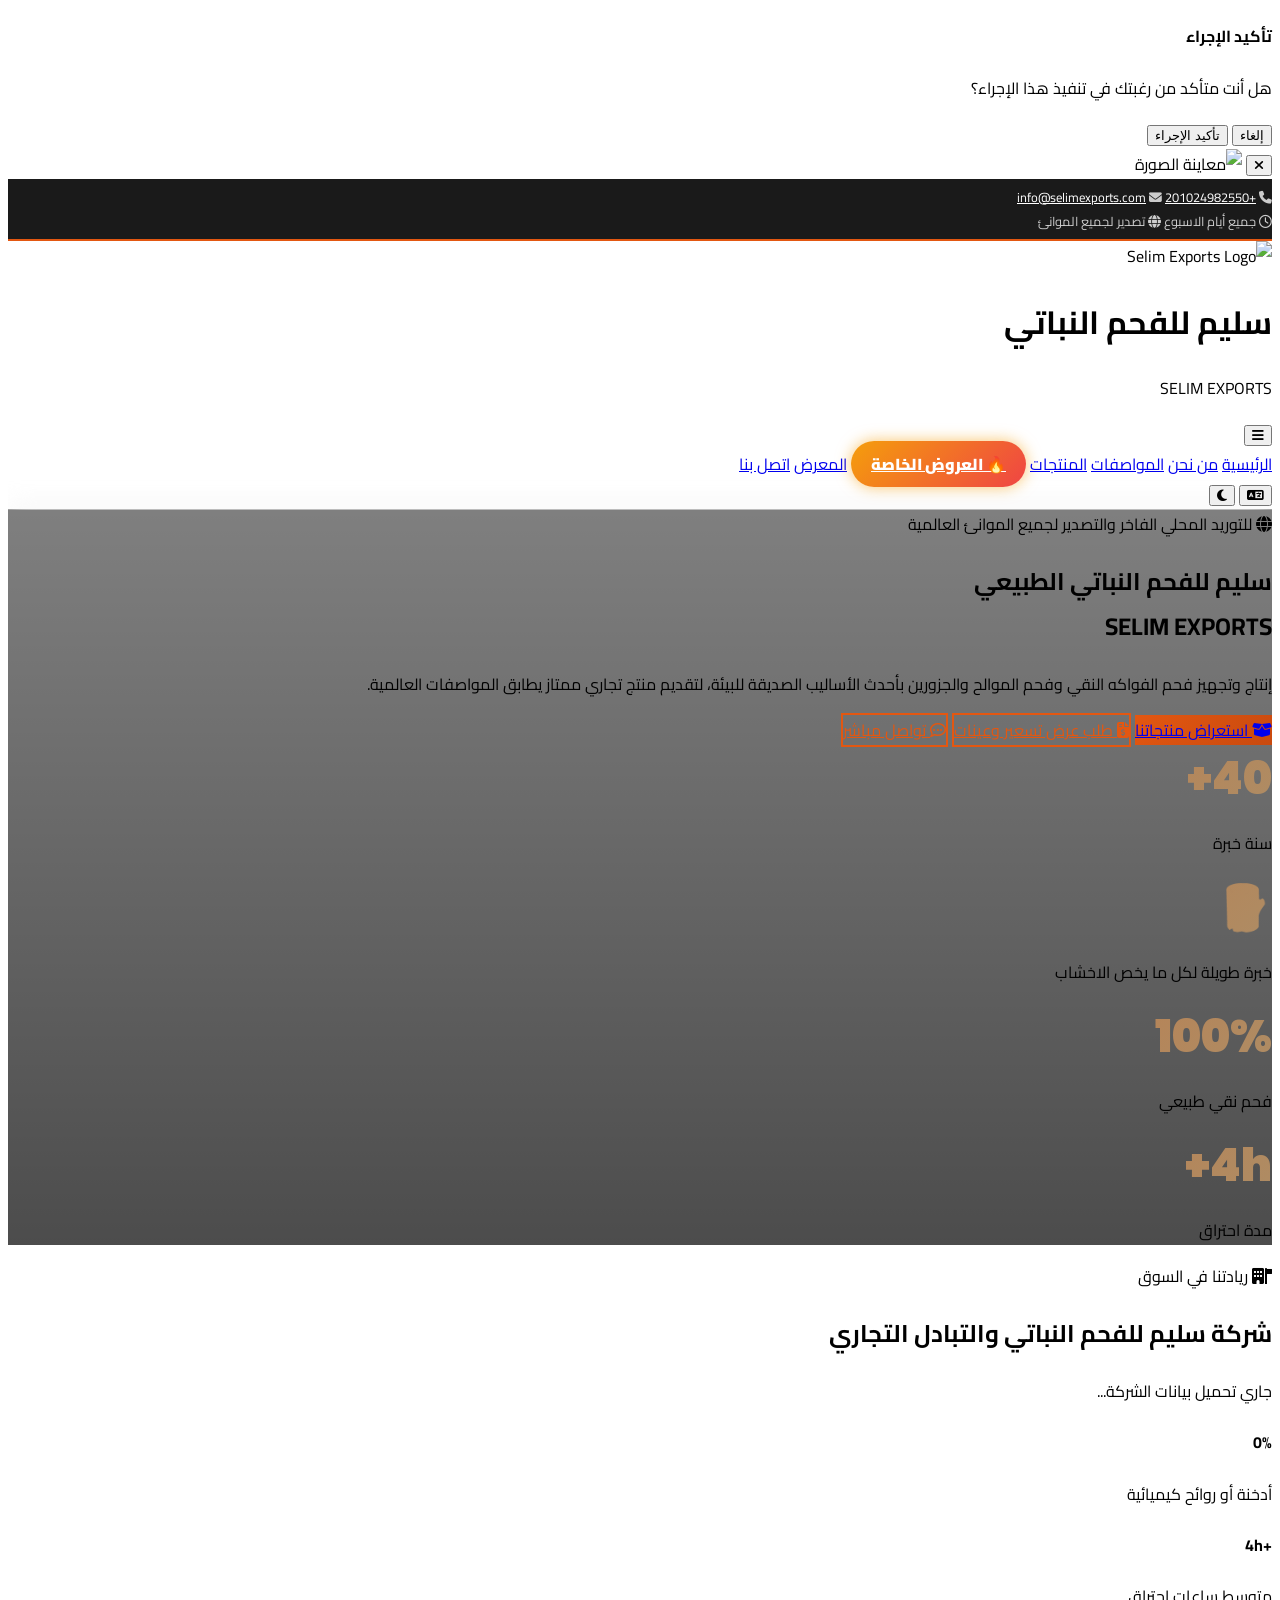
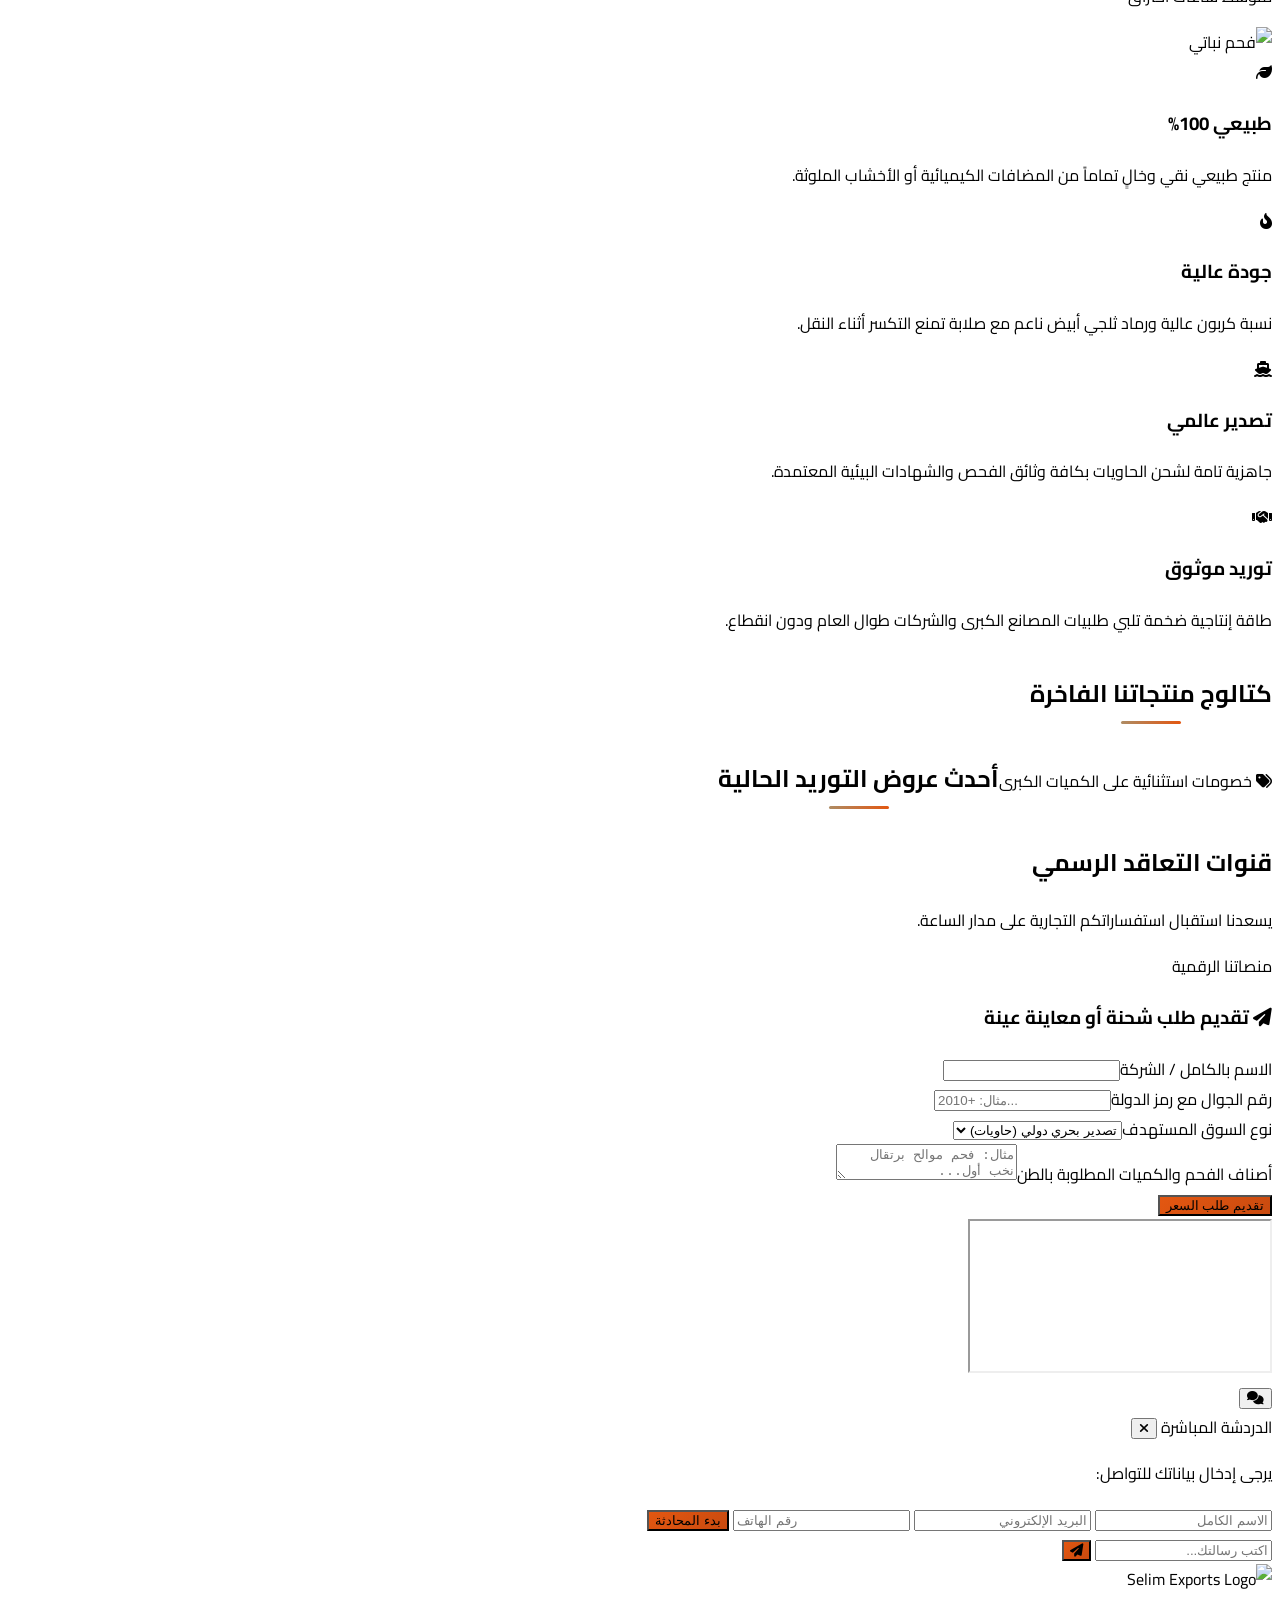
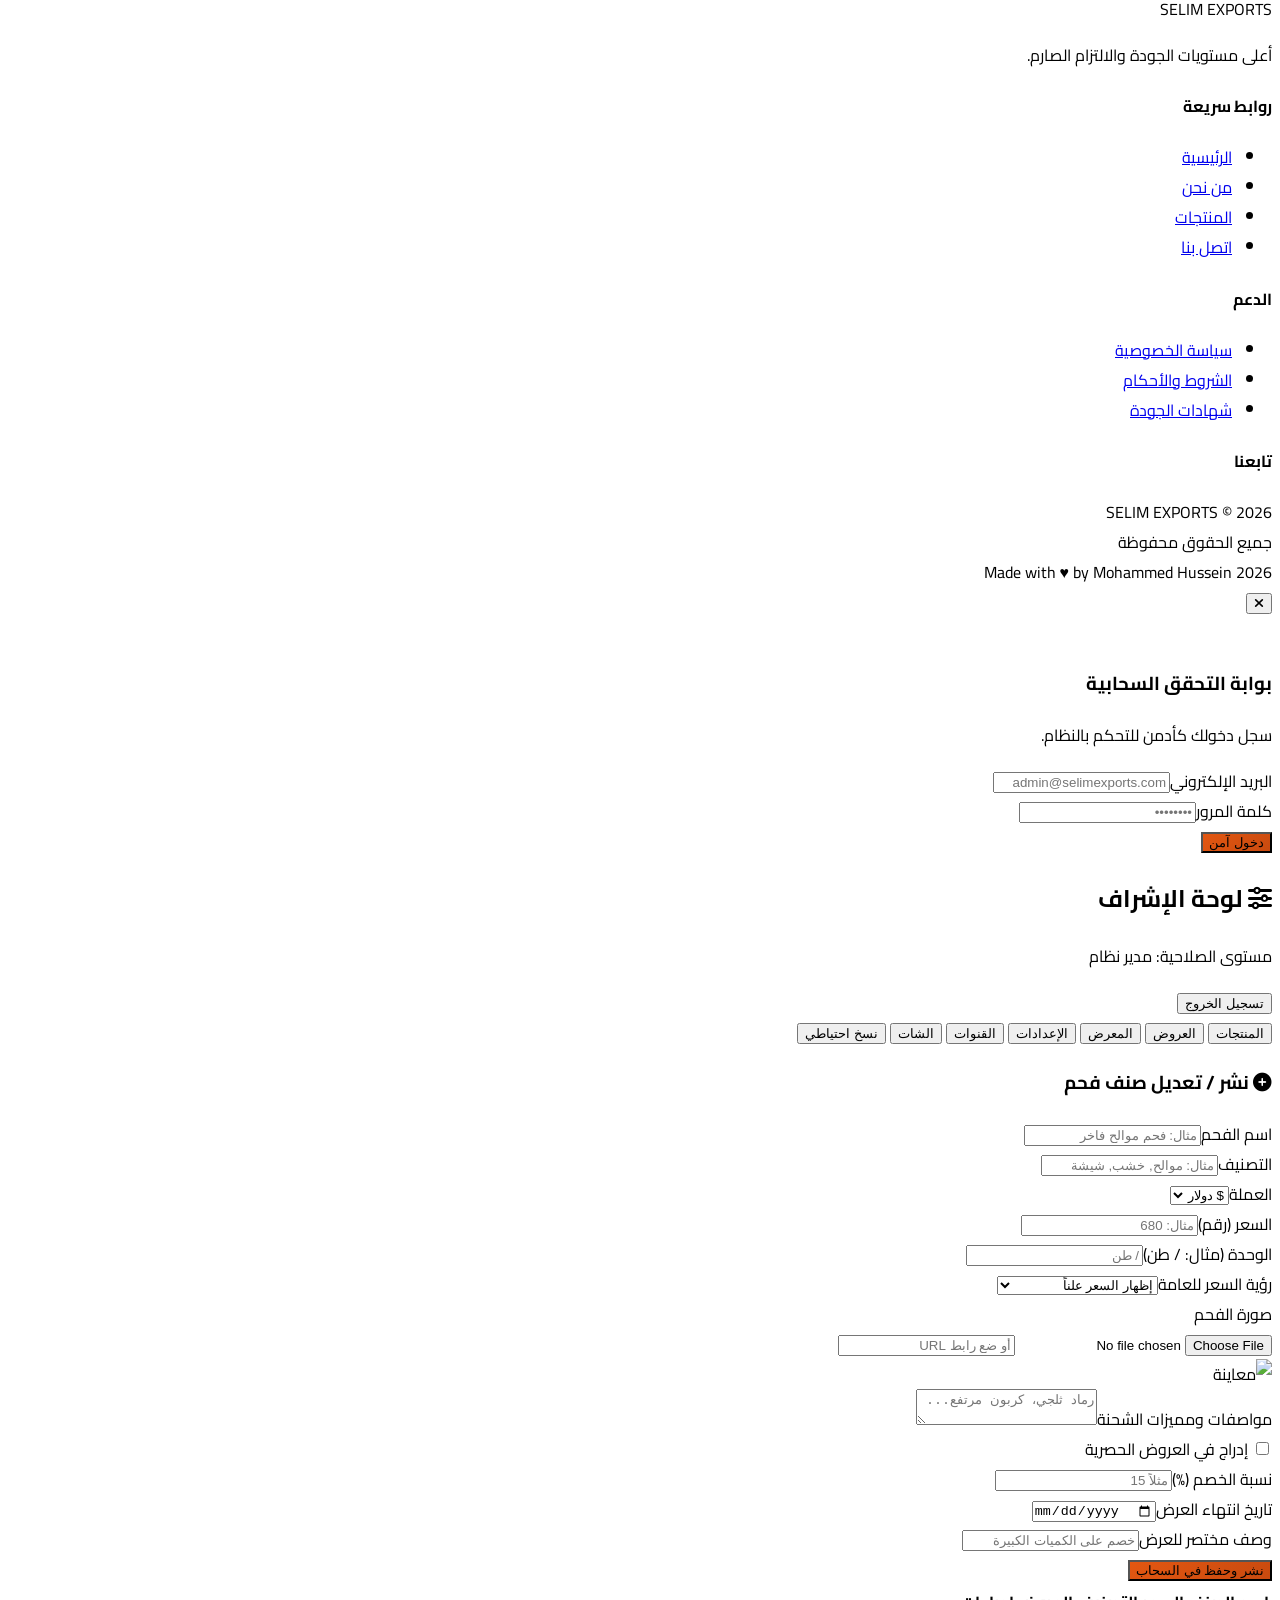
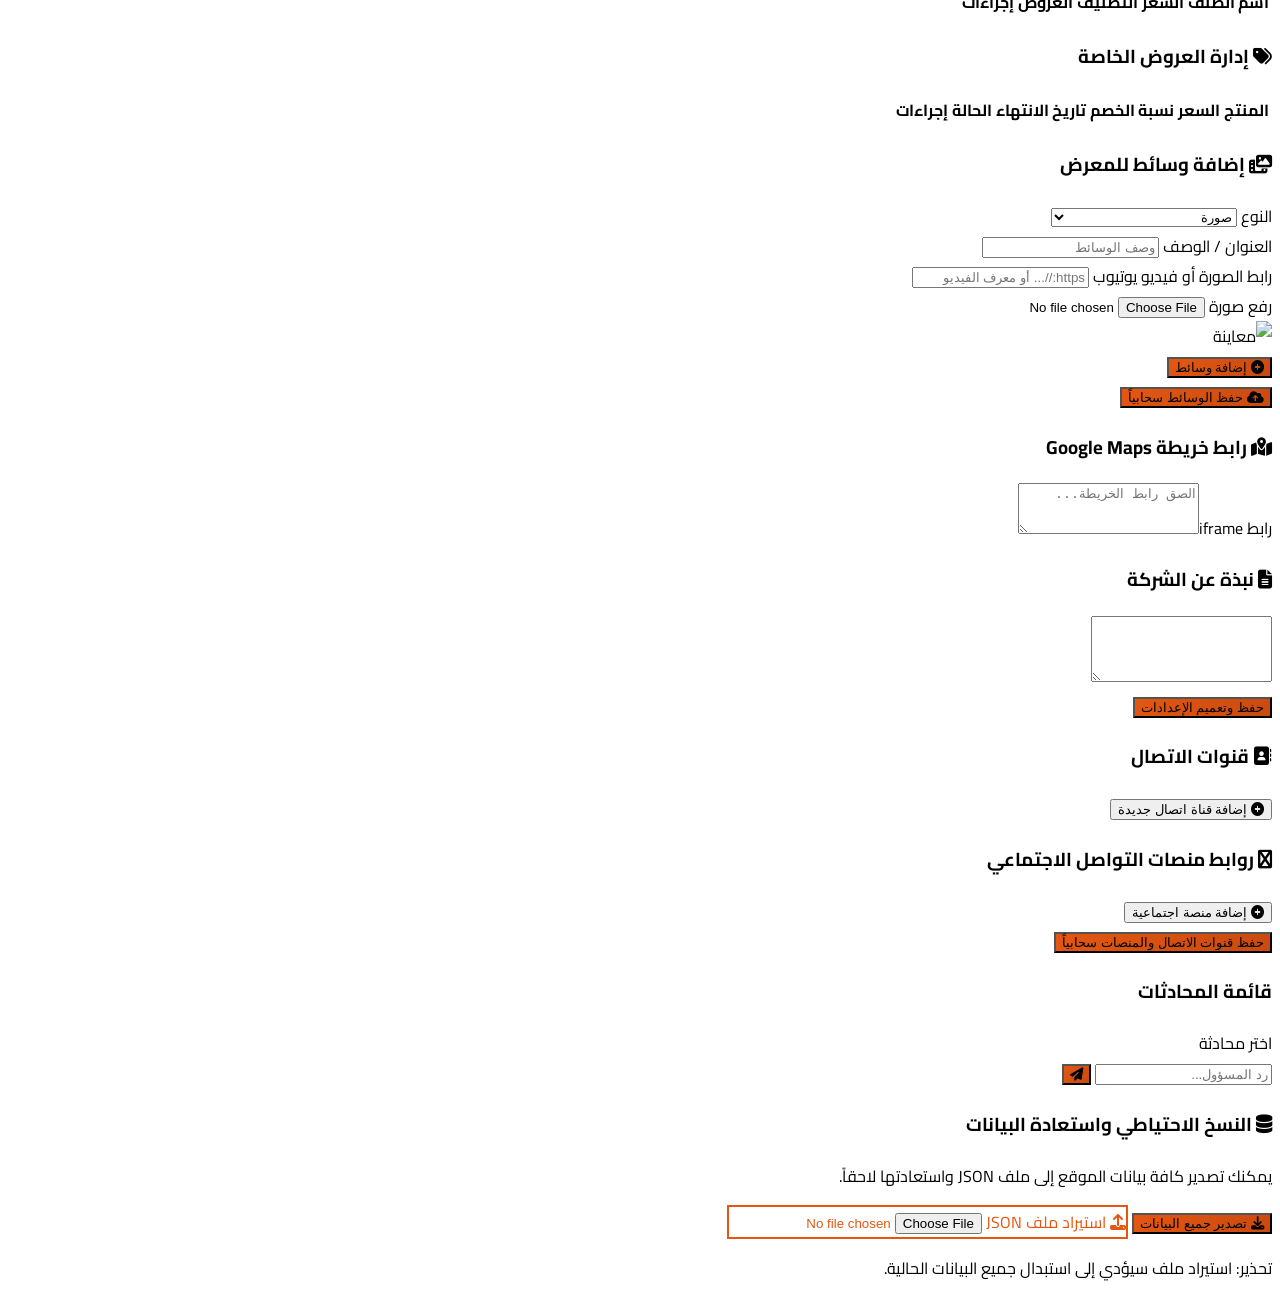
==== index.html @ 73f49bf5 "Update index.html" ====
<!DOCTYPE html>
<html lang="ar" dir="rtl">
<head>
    <meta charset="UTF-8" />
    <meta name="viewport" content="width=device-width, initial-scale=1.0" />
    <title>سليم للفحم النباتي | Selim Exports</title>
    <script src="https://cdn.tailwindcss.com"></script>
    <script>
        tailwind.config = {
            darkMode: 'class',
            theme: {
                extend: {
                    colors: {
                        primary: { 50: '#fef2ed', 100: '#fde5d4', 200: '#fbc8a9', 300: '#f8a87e', 400: '#f58553', 500: '#e35711', 600: '#c94a0f', 700: '#ae3d0c', 800: '#93300a', 900: '#782408' },
                        gold: { 50: '#f8f4ef', 100: '#f0e8dd', 200: '#e1d1bb', 300: '#d2ba99', 400: '#c3a377', 500: '#ae8c64', 600: '#9a7956', 700: '#806348', 800: '#664d3a', 900: '#4d382c' },
                        dark: { 950: '#0c0c0e', 900: '#121215', 800: '#1a1a20', 700: '#24242b', 600: '#2f2f38' },
                        leaf: { 500: '#45773B', 600: '#38632e', 750: '#24421d' }
                    },
                    fontFamily: { cairo: ['Cairo', 'sans-serif'], poppins: ['Poppins', 'sans-serif'] }
                }
            }
        }
    </script>
    <link rel="stylesheet" href="https://cdnjs.cloudflare.com/ajax/libs/font-awesome/6.4.0/css/all.min.css" />
    <link rel="preconnect" href="https://fonts.googleapis.com" />
    <link rel="preconnect" href="https://fonts.gstatic.com" crossorigin />
    <link href="https://fonts.googleapis.com/css2?family=Cairo:wght@300;400;600;700;900&family=Poppins:wght@300;400;600;700;900&display=swap" rel="stylesheet" />
    <link rel="stylesheet" href="style.css" />
</head>
<body class="bg-stone-50 text-stone-900 dark:bg-dark-950 dark:text-stone-100 min-h-screen lang-transition">

    <!-- Toast Container -->
    <div id="toast-container" class="fixed bottom-5 left-5 z-50 flex flex-col gap-2 max-w-sm w-full"></div>

    <!-- Confirm Modal -->
    <div id="confirm-modal" class="fixed inset-0 z-50 bg-black/70 backdrop-blur-sm flex items-center justify-center p-4 hidden">
        <div class="bg-white dark:bg-dark-900 border border-stone-200 dark:border-stone-800 rounded-3xl p-6 max-w-md w-full shadow-2xl space-y-4">
            <h4 class="text-lg font-black text-dark-950 dark:text-white" id="confirm-title">تأكيد الإجراء</h4>
            <p class="text-sm text-stone-500 dark:text-stone-400" id="confirm-message">هل أنت متأكد من رغبتك في تنفيذ هذا الإجراء؟</p>
            <div class="flex justify-end gap-3 pt-2">
                <button id="confirm-cancel-btn" class="px-4 py-2 rounded-xl bg-stone-100 dark:bg-dark-800 text-stone-600 dark:text-stone-300 text-xs font-bold hover:bg-stone-200 dark:hover:bg-dark-700 transition-all">إلغاء</button>
                <button id="confirm-ok-btn" class="px-5 py-2 rounded-xl bg-red-600 hover:bg-red-500 text-white text-xs font-bold transition-all">تأكيد الإجراء</button>
            </div>
        </div>
    </div>

    <!-- مودال عرض الصورة بحجم كبير -->
    <div id="image-viewer-modal" class="fixed inset-0 z-[60] bg-black/90 backdrop-blur-md flex items-center justify-center p-4 hidden modal-enter">
        <button onclick="closeImageViewer()" class="absolute top-5 right-5 w-10 h-10 rounded-full bg-white/10 hover:bg-white/20 text-white flex items-center justify-center text-xl transition-all z-10"><i class="fa-solid fa-xmark"></i></button>
        <img id="image-viewer-img" src="" class="max-w-full max-h-[90vh] object-contain rounded-2xl shadow-2xl cursor-zoom-out" onclick="closeImageViewer()" alt="معاينة الصورة" />
    </div>

    <!-- ====== الهيدر ====== -->
    <div class="top-bar hidden md:block">
        <div class="container mx-auto px-4 flex flex-wrap justify-between items-center text-xs">
            <div class="flex items-center gap-6">
                <span><i class="fa-solid fa-phone ml-1.5 text-primary-500"></i> <a href="tel:+201024982550">+201024982550</a></span>
                <span><i class="fa-solid fa-envelope ml-1.5 text-primary-500"></i> <a href="mailto:selim4exports@gmail.com">info@selimexports.com</a></span>
            </div>
            <div class="flex items-center gap-4">
                <span class="text-stone-400 text-[10px]"><i class="fa-regular fa-clock ml-1"></i> <span data-i18n="top_working_hours">جميع ايام الاسبوع</span></span>
                <span class="text-stone-400 text-[10px]"><i class="fa-solid fa-globe ml-1"></i> <span data-i18n="top_export">الإستعداد للتصدير في جميع انحاء العالم</span></span>
            </div>
        </div>
    </div>

    <header class="sticky top-0 z-40 bg-white/95 dark:bg-dark-900/95 border-b border-stone-200 dark:border-stone-900 shadow-sm glassmorphism transition-all">
        <div class="container mx-auto px-4 py-3 flex justify-between items-center">
            <div class="flex items-center gap-4 cursor-pointer select-none" ondblclick="openAdminLoginModal()" title="انقر نقراً مزدوجاً لفتح بوابة الإدارة">
                <div class="w-16 h-16 rounded-full border-2 border-primary-500 flex items-center justify-center bg-black shadow-lg overflow-hidden p-0.5">
                    <img src="https://i.ibb.co/b5GZvgbB/Whats-App-Image-2026-07-26-at-3-10-04-AM.jpg" class="w-full h-full object-cover rounded-full" alt="Selim Exports Logo" />
                </div>
                <div>
                    <h1 class="text-lg md:text-2xl font-black tracking-wider text-dark-950 dark:text-white">سليم للفحم النباتي</h1>
                    <p class="text-[10px] md:text-xs font-extrabold text-primary-500 uppercase tracking-widest">SELIM <span class="text-gold-500 dark:text-gold-400">EXPORTS</span></p>
                </div>
            </div>

            <div class="flex items-center gap-2">
                <button id="mobile-menu-btn" class="lg:hidden w-10 h-10 rounded-xl bg-stone-100 dark:bg-dark-800 text-stone-700 dark:text-primary-500 flex items-center justify-center hover:scale-105 transition-all shadow-sm" onclick="toggleMobileMenu()">
                    <i id="mobile-menu-icon" class="fa-solid fa-bars text-xl"></i>
                </button>

                <nav class="hidden lg:flex items-center gap-6 text-xs font-bold uppercase tracking-wider">
                    <a href="#" data-section="home" class="hover:text-primary-500 transition-colors"><span data-i18n="nav_home">الرئيسية</span></a>
                    <a href="#" data-section="about" class="hover:text-primary-500 transition-colors"><span data-i18n="nav_about">من نحن</span></a>
                    <a href="#" data-section="features" class="hover:text-primary-500 transition-colors"><span data-i18n="nav_features">المواصفات</span></a>
                    <a href="#" data-section="products" class="hover:text-primary-500 transition-colors"><span data-i18n="nav_products">المنتجات</span></a>
                    <a href="#" data-section="offers" class="special-offer-btn text-xs"><span data-i18n="nav_offers">🔥 العروض الخاصة</span></a>
                    <a href="#" data-section="gallery" class="hover:text-primary-500 transition-colors"><span data-i18n="nav_gallery">المعرض</span></a>
                    <a href="#" data-section="contact" class="hover:text-primary-500 transition-colors"><span data-i18n="nav_contact">اتصل بنا</span></a>
                </nav>

                <div class="flex items-center gap-2 border-r dark:border-stone-800 pr-4">
                    <button onclick="toggleLanguage()" class="w-10 h-10 rounded-xl bg-stone-100 dark:bg-dark-800 text-stone-700 dark:text-primary-500 flex items-center justify-center hover:scale-105 transition-all shadow-sm" title="تبديل اللغة"><i id="lang-icon" class="fa-solid fa-language"></i></button>
                    <button onclick="toggleTheme()" class="w-10 h-10 rounded-xl bg-stone-100 dark:bg-dark-800 text-stone-700 dark:text-primary-500 flex items-center justify-center hover:scale-105 transition-all shadow-sm" title="تبديل المظهر"><i id="theme-icon" class="fa-solid fa-moon"></i></button>
                </div>
            </div>
        </div>

        <!-- القائمة المنسدلة للموبايل -->
        <div id="mobile-menu" class="lg:hidden hidden bg-white dark:bg-dark-900 border-t border-stone-200 dark:border-stone-800 shadow-lg absolute top-full right-0 left-0 z-30 transition-all duration-300">
            <nav class="flex flex-col p-4 space-y-3 text-sm font-bold uppercase tracking-wider">
                <a href="#" data-section="home" class="hover:text-primary-500 transition-colors py-2" onclick="closeMobileMenu()"><span data-i18n="nav_home">الرئيسية</span></a>
                <a href="#" data-section="about" class="hover:text-primary-500 transition-colors py-2" onclick="closeMobileMenu()"><span data-i18n="nav_about">من نحن</span></a>
                <a href="#" data-section="features" class="hover:text-primary-500 transition-colors py-2" onclick="closeMobileMenu()"><span data-i18n="nav_features">المواصفات</span></a>
                <a href="#" data-section="products" class="hover:text-primary-500 transition-colors py-2" onclick="closeMobileMenu()"><span data-i18n="nav_products">المنتجات</span></a>
                <a href="#" data-section="offers" class="special-offer-btn text-xs inline-block text-center py-2" onclick="closeMobileMenu()"><span data-i18n="nav_offers">🔥 العروض الخاصة</span></a>
                <a href="#" data-section="gallery" class="hover:text-primary-500 transition-colors py-2" onclick="closeMobileMenu()"><span data-i18n="nav_gallery">المعرض</span></a>
                <a href="#" data-section="contact" class="hover:text-primary-500 transition-colors py-2" onclick="closeMobileMenu()"><span data-i18n="nav_contact">اتصل بنا</span></a>
            </nav>
        </div>
    </header>

    <!-- المحتوى الرئيسي -->
    <div id="main-content">
        <!-- Hero -->
        <section id="home" class="relative min-h-[85vh] flex items-center justify-center bg-cover bg-center px-4 overflow-hidden" style="background-image: linear-gradient(rgba(0,0,0,0.5), rgba(0,0,0,0.7)), url('https://i.ibb.co/1fhhF5yp/566485593-2232776207188920-2227545586989487454-n.jpg');">
            <div class="absolute -top-40 -right-40 w-96 h-96 bg-primary-500/20 rounded-full blur-[140px]"></div>
            <div class="absolute -bottom-40 -left-40 w-96 h-96 bg-gold-500/20 rounded-full blur-[140px]"></div>
            <div class="text-center max-w-4xl space-y-6 relative z-10">
                <span class="inline-flex items-center gap-2 px-4 py-1.5 text-[10px] md:text-xs font-extrabold bg-dark-950/80 text-primary-500 border border-primary-500/30 rounded-full shadow-md backdrop-blur-sm"><i class="fa-solid fa-globe text-emerald-400 animate-spin-slow"></i> <span data-i18n="hero_badge">للتوريد المحلي الفاخر والتصدير لجميع الموانئ العالمية</span></span>
                <h2 class="text-4xl md:text-7xl font-black text-white leading-tight drop-shadow-lg"><span data-i18n="hero_title_main">سليم للفحم النباتي الطبيعي</span><br/><span class="text-transparent bg-clip-text bg-gradient-to-r from-primary-400 via-gold-400 to-primary-500">SELIM EXPORTS</span></h2>
                <p class="text-stone-200 text-sm md:text-lg font-light max-w-2xl mx-auto leading-relaxed drop-shadow"><span data-i18n="hero_subtitle">إنتاج وتجهيز فحم الفواكه النقي وفحم الموالح والجزورين بأحدث الأساليب الصديقة للبيئة، لتقديم منتج تجاري ممتاز يطابق المواصفات العالمية.</span></p>
               <div class="flex flex-wrap justify-center gap-4 pt-4">
    <a href="#products" class="btn-primary px-8 py-3.5 rounded-xl font-extrabold text-white shadow-lg hover:scale-105 transition-all"><i class="fa-solid fa-box-open ml-2"></i> <span data-i18n="hero_btn1">استعراض منتجاتنا</span></a>
    <a href="#contact" class="btn-outline-primary px-8 py-3.5 rounded-xl font-bold bg-white/10 backdrop-blur-sm hover:text-white transition-all"><i class="fa-solid fa-file-invoice-dollar ml-2"></i> <span data-i18n="hero_btn2">طلب عرض تسعير وعينات</span></a>
    <a href="#" onclick="toggleChatWindow(); return false;" class="btn-outline-primary px-8 py-3.5 rounded-xl font-bold bg-white/10 backdrop-blur-sm hover:text-white transition-all"><i class="fa-regular fa-comment-dots ml-2"></i> <span data-i18n="hero_btn3">تواصل مباشر</span></a>
</div>
                <div class="grid grid-cols-2 md:grid-cols-4 gap-6 max-w-2xl mx-auto pt-8 border-t border-white/10">
                    <div><div class="stat-number text-3xl md:text-4xl">40+</div><p class="text-stone-300 text-xs font-bold"><span data-i18n="stat_exp">سنة خبرة</span></p></div>
                    <div><div class="stat-number text-3xl md:text-4xl">🪵</div><p class="text-stone-300 text-xs font-bold"><span data-i18n="stat_countries">خبرة طويلة لكل ما يخص الاخشاب</span></p></div>
                    <div><div class="stat-number text-3xl md:text-4xl">100%</div><p class="text-stone-300 text-xs font-bold"><span data-i18n="stat_natural">فحم نقي طبيعي</span></p></div>
                    <div><div class="stat-number text-3xl md:text-4xl">4h+</div><p class="text-stone-300 text-xs font-bold"><span data-i18n="stat_burn">مدة احتراق</span></p></div>
                </div>
            </div>
        </section>

        <!-- About -->
        <section id="about" class="container mx-auto px-4 py-20 border-b border-stone-200 dark:border-stone-900">
            <div class="grid grid-cols-1 lg:grid-cols-2 gap-12 items-center">
                <div class="space-y-6">
                    <div class="space-y-2"><span class="text-primary-500 dark:text-primary-400 text-xs font-black uppercase tracking-widest block"><i class="fa-solid fa-building-flag ml-1"></i> <span data-i18n="about_badge">ريادتنا في السوق</span></span><h2 class="text-3xl md:text-4xl font-black text-dark-950 dark:text-white"><span data-i18n="about_title">شركة سليم للفحم النباتي والتبادل التجاري</span></h2><div class="w-20 h-1 bg-primary-500 rounded-full"></div></div>
                    <p id="dyn-about-text" class="text-stone-600 dark:text-stone-300 text-sm md:text-base leading-relaxed text-justify">جاري تحميل بيانات الشركة...</p>
                    <div class="grid grid-cols-2 gap-4 pt-2">
                        <div class="p-4 bg-white dark:bg-dark-900 rounded-2xl border border-stone-200/60 dark:border-stone-800 shadow-sm hover-lift"><h4 class="font-black text-primary-500 dark:text-primary-400 text-xl font-sans">0%</h4><p class="text-stone-500 dark:text-stone-400 text-xs font-bold"><span data-i18n="about_feature1">أدخنة أو روائح كيميائية</span></p></div>
                        <div class="p-4 bg-white dark:bg-dark-900 rounded-2xl border border-stone-200/60 dark:border-stone-800 shadow-sm hover-lift"><h4 class="font-black text-emerald-600 text-xl font-sans">+4h</h4><p class="text-stone-500 dark:text-stone-400 text-xs font-bold"><span data-i18n="about_feature2">متوسط ساعات احتراق</span></p></div>
                    </div>
                </div>
                <div class="relative"><div class="absolute inset-0 bg-gradient-to-tr from-primary-500/20 to-gold-500/20 rounded-3xl -rotate-3 transform"></div><img src="https://i.ibb.co/23fDzMSs/image.webp" class="rounded-3xl shadow-md border border-stone-200 dark:border-stone-800 relative z-10 object-cover w-full h-80 lg:h-96" alt="فحم نباتي" /></div>
            </div>
        </section>

        <!-- Features -->
        <section id="features" class="container mx-auto px-4 py-16">
            <div class="grid grid-cols-1 sm:grid-cols-2 lg:grid-cols-4 gap-6">
                <div class="bg-white dark:bg-dark-900 p-6 md:p-8 rounded-2xl border border-stone-200 dark:border-stone-900 shadow-sm text-center space-y-3 hover:border-primary-500/40 transition-all duration-300 hover-lift"><div class="w-12 h-12 mx-auto rounded-xl bg-primary-500/10 flex items-center justify-center text-2xl text-primary-600 dark:text-primary-400"><i class="fa-solid fa-leaf"></i></div><h3 class="font-extrabold text-base dark:text-white"><span data-i18n="feat1_title">100% Natural</span></h3><p class="text-stone-500 dark:text-stone-400 text-xs"><span data-i18n="feat1_desc">منتج طبيعي نقي وخالٍ تماماً من المضافات الكيميائية أو الأخشاب الملوثة.</span></p></div>
                <div class="bg-white dark:bg-dark-900 p-6 md:p-8 rounded-2xl border border-stone-200 dark:border-stone-900 shadow-sm text-center space-y-3 hover:border-primary-500/40 transition-all duration-300 hover-lift"><div class="w-12 h-12 mx-auto rounded-xl bg-gold-500/10 flex items-center justify-center text-2xl text-gold-600 dark:text-gold-500"><i class="fa-solid fa-fire-flame-curved"></i></div><h3 class="font-extrabold text-base dark:text-white"><span data-i18n="feat2_title">High Quality</span></h3><p class="text-stone-500 dark:text-stone-400 text-xs"><span data-i18n="feat2_desc">نسبة كربون عالية ورماد ثلجي أبيض ناعم مع صلابة تمنع التكسر أثناء النقل.</span></p></div>
                <div class="bg-white dark:bg-dark-900 p-6 md:p-8 rounded-2xl border border-stone-200 dark:border-stone-900 shadow-sm text-center space-y-3 hover:border-primary-500/40 transition-all duration-300 hover-lift"><div class="w-12 h-12 mx-auto rounded-xl bg-blue-500/10 flex items-center justify-center text-2xl text-blue-600 dark:text-blue-400"><i class="fa-solid fa-ship"></i></div><h3 class="font-extrabold text-base dark:text-white"><span data-i18n="feat3_title">Global Export</span></h3><p class="text-stone-500 dark:text-stone-400 text-xs"><span data-i18n="feat3_desc">جاهزية تامة لشحن الحاويات بكافة وثائق الفحص والشهادات البيئية المعتمدة.</span></p></div>
                <div class="bg-white dark:bg-dark-900 p-6 md:p-8 rounded-2xl border border-stone-200 dark:border-stone-900 shadow-sm text-center space-y-3 hover:border-primary-500/40 transition-all duration-300 hover-lift"><div class="w-12 h-12 mx-auto rounded-xl bg-stone-500/10 flex items-center justify-center text-2xl text-stone-700 dark:text-stone-300"><i class="fa-solid fa-handshake"></i></div><h3 class="font-extrabold text-base dark:text-white"><span data-i18n="feat4_title">Reliable Supply</span></h3><p class="text-stone-500 dark:text-stone-400 text-xs"><span data-i18n="feat4_desc">طاقة إنتاجية ضخمة تلبي طلبيات المصانع الكبرى والشركات طوال العام ودون انقطاع.</span></p></div>
            </div>
        </section>

        <!-- Products -->
        <section id="products" class="container mx-auto px-4 py-12">
            <div class="text-center max-w-xl mx-auto mb-10 space-y-2"><h2 class="text-3xl font-black text-dark-950 dark:text-white section-title section-title-center"><span data-i18n="products_title">كتالوج منتجاتنا الفاخرة</span></h2><div class="w-16 h-1 bg-primary-500 mx-auto rounded-full"></div></div>
            <div class="flex justify-center gap-3 mb-10 overflow-x-auto pb-3 scrollbar-none" id="filter-container"></div>
            <div id="products-grid" class="grid grid-cols-1 md:grid-cols-2 lg:grid-cols-3 gap-8"></div>
        </section>

        <!-- Offers -->
        <section id="offers" class="bg-stone-100 dark:bg-dark-900 border-t border-b border-stone-200 dark:border-stone-900 py-16">
            <div class="container mx-auto px-4"><div class="text-center max-w-xl mx-auto mb-12 space-y-2"><span class="text-primary-500 font-black tracking-widest text-xs uppercase block animate-pulse"><i class="fa-solid fa-tags ml-1"></i> <span data-i18n="offers_badge">خصومات استثنائية على الكميات الكبرى</span></span><h2 class="text-3xl font-black text-dark-950 dark:text-white section-title section-title-center"><span data-i18n="offers_title">أحدث عروض التوريد الحالية</span></h2><div class="w-16 h-1 bg-primary-500 mx-auto rounded-full"></div></div><div id="offers-grid" class="grid grid-cols-1 md:grid-cols-2 gap-8 max-w-5xl mx-auto"></div></div>
        </section>

        <!-- Contact -->
        <section id="contact" class="container mx-auto px-4 py-16">
            <div class="grid grid-cols-1 lg:grid-cols-3 gap-8 items-stretch">
                <div class="bg-white dark:bg-dark-900 border border-stone-200 dark:border-stone-800 rounded-3xl p-6 md:p-8 flex flex-col justify-between shadow-lg space-y-6">
                    <div class="space-y-4"><h2 class="text-2xl font-black text-dark-950 dark:text-white"><span data-i18n="contact_title">قنوات التعاقد الرسمي</span></h2><p class="text-stone-500 dark:text-stone-400 text-xs leading-relaxed"><span data-i18n="contact_sub">يسعدنا استقبال استفساراتكم التجارية  على مدار الساعة عبر قنوات مبيعاتنا الرسمية.</span></p><div id="dyn-contact-channels" class="space-y-4 pt-2"></div></div>
                    <div class="pt-4 border-t border-stone-100 dark:border-stone-800 space-y-2"><p class="text-[11px] font-black text-stone-400 uppercase tracking-widest"><span data-i18n="social_title">منصاتنا الرقمية</span></p><div id="dyn-social-links" class="flex gap-2 flex-wrap"></div></div>
                </div>
                <div class="bg-white dark:bg-dark-900 border border-stone-200 dark:border-stone-800 rounded-3xl p-6 md:p-8 shadow-lg flex flex-col justify-center">
                    <h3 class="text-md font-bold text-stone-800 dark:text-white mb-4"><i class="fa-solid fa-paper-plane text-primary-500 ml-1.5"></i> <span data-i18n="form_title">تقديم طلب شحنة أو معاينة عينة</span></h3>
                    <form id="quote-form" onsubmit="submitInquiryForm(event)" class="space-y-4">
                        <div><label class="block text-xs font-bold text-stone-400 mb-1"><span data-i18n="form_name">الاسم بالكامل / الشركة</span></label><input type="text" id="inq-name" required class="w-full bg-stone-50 dark:bg-dark-950 border border-stone-200 dark:border-stone-800 rounded-xl px-4 py-2.5 text-xs focus:outline-none focus:ring-2 focus:ring-primary-500/50 transition-all" /></div>
                        <div><label class="block text-xs font-bold text-stone-400 mb-1"><span data-i18n="form_phone">رقم الجوال مع رمز الدولة</span></label><input type="tel" id="inq-phone" placeholder="مثال: +2010..." required class="w-full bg-stone-50 dark:bg-dark-950 border border-stone-200 dark:border-stone-800 rounded-xl px-4 py-2.5 text-xs focus:outline-none focus:ring-2 focus:ring-primary-500/50 transition-all" /></div>
                        <div><label class="block text-xs font-bold text-stone-400 mb-1"><span data-i18n="form_market">نوع السوق المستهدف</span></label><select id="inq-market" class="w-full bg-stone-50 dark:bg-dark-950 border border-stone-200 dark:border-stone-800 rounded-xl px-4 py-2.5 text-xs focus:outline-none focus:ring-2 focus:ring-primary-500/50 transition-all"><option value="تصدير دولي"><span data-i18n="market_export">تصدير بحري دولي (حاويات)</span></option><option value="توريد محلي مصر"><span data-i18n="market_local">تجارة وتوريد محلي (مصر)</span></option></select></div>
                        <div><label class="block text-xs font-bold text-stone-400 mb-1"><span data-i18n="form_msg">أصناف الفحم والكميات المطلوبة بالطن</span></label><textarea id="inq-msg" rows="2" placeholder="مثال: فحم موالح برتقال نخب أول..." required class="w-full bg-stone-50 dark:bg-dark-950 border border-stone-200 dark:border-stone-800 rounded-xl px-4 py-2.5 text-xs focus:outline-none focus:ring-2 focus:ring-primary-500/50 transition-all"></textarea></div>
                        <button type="submit" class="btn-primary w-full font-extrabold py-3 rounded-xl text-white shadow-md text-xs"><span data-i18n="form_btn">تقديم طلب السعر</span></button>
                    </form>
                </div>
                <div class="bg-white dark:bg-dark-900 border border-stone-200 dark:border-stone-800 rounded-3xl p-4 shadow-lg overflow-hidden flex flex-col h-[400px] lg:h-auto"><div class="w-full h-full rounded-2xl overflow-hidden border border-stone-150 dark:border-stone-800"><iframe id="dyn-map-iframe" src="about:blank" class="w-full h-full border-0" allowfullscreen loading="lazy" referrerpolicy="no-referrer-when-downgrade"></iframe></div></div>
            </div>
        </section>
    </div>

    <!-- صفحة المعرض المستقلة -->
    <div id="gallery-page" class="container mx-auto px-4 py-16 min-h-screen">
        <div class="text-center max-w-xl mx-auto mb-10 space-y-2"><h2 class="text-3xl font-black text-dark-950 dark:text-white section-title section-title-center"><span data-i18n="gallery_title">معرض الصور والفيديوهات</span></h2><div class="w-16 h-1 bg-primary-500 mx-auto rounded-full"></div></div>
        <div id="gallery-grid" class="grid grid-cols-1 md:grid-cols-2 lg:grid-cols-3 gap-6"></div>
    </div>

<!-- زر الشات العائم ونافذة الشات -->
<button id="chat-floating-btn" class="fixed bottom-5 left-5 z-50 w-14 h-14 rounded-full bg-primary-500 text-white shadow-2xl flex items-center justify-center text-2xl hover:scale-110 transition-all animate-pulse" onclick="toggleChatWindow()">
    <i class="fa-solid fa-comments"></i>
</button>

<div id="chat-window" class="fixed bottom-20 left-5 z-50 w-80 sm:w-96 bg-white dark:bg-dark-900 border border-stone-200 dark:border-stone-800 rounded-2xl shadow-2xl hidden flex-col overflow-hidden transition-all">
    <div class="bg-primary-500 text-white p-3 flex justify-between items-center">
        <span class="font-bold text-sm">الدردشة المباشرة</span>
        <button onclick="toggleChatWindow()" class="text-white hover:text-stone-200"><i class="fa-solid fa-xmark"></i></button>
    </div>
    <!-- نموذج بيانات الزائر (يظهر أولاً) -->
    <div id="chat-info-form" class="p-4 space-y-3">
        <p class="text-xs text-stone-500 dark:text-stone-400">يرجى إدخال بياناتك للتواصل:</p>
        <input type="text" id="chat-visitor-name" placeholder="الاسم الكامل" class="w-full bg-stone-50 dark:bg-dark-800 border border-stone-200 dark:border-stone-700 rounded-lg px-3 py-2 text-xs focus:outline-none" />
        <input type="email" id="chat-visitor-email" placeholder="البريد الإلكتروني" class="w-full bg-stone-50 dark:bg-dark-800 border border-stone-200 dark:border-stone-700 rounded-lg px-3 py-2 text-xs focus:outline-none" />
        <input type="tel" id="chat-visitor-phone" placeholder="رقم الهاتف" class="w-full bg-stone-50 dark:bg-dark-800 border border-stone-200 dark:border-stone-700 rounded-lg px-3 py-2 text-xs focus:outline-none" />
        <button onclick="submitVisitorInfo()" class="btn-primary w-full font-black py-2 rounded-lg text-white text-xs">بدء المحادثة</button>
    </div>
    <!-- منطقة الرسائل والإدخال (مخفية في البداية) -->
    <div id="chat-messages-area" class="hidden flex-1 flex-col">
        <div id="chat-messages" class="flex-1 p-3 space-y-2 overflow-y-auto h-64 text-xs"></div>
        <div class="p-2 border-t border-stone-200 dark:border-stone-800 flex gap-2">
            <input type="text" id="chat-input" placeholder="اكتب رسالتك..." class="flex-1 bg-stone-100 dark:bg-dark-800 border border-stone-200 dark:border-stone-700 rounded-lg px-3 py-2 text-xs focus:outline-none" />
            <button onclick="sendChatMessage()" class="btn-primary px-3 py-2 rounded-lg text-xs font-black"><i class="fa-solid fa-paper-plane"></i></button>
        </div>
    </div>
</div>

    <!-- فوتر -->
    <footer class="bg-dark-950 text-stone-400 py-12 border-t border-stone-800">
        <div class="container mx-auto px-4">
            <div class="grid grid-cols-1 md:grid-cols-4 gap-8 text-right">
                <div><div class="flex items-center gap-2 mb-4"><div class="w-12 h-12 rounded-full border-2 border-primary-500 flex items-center justify-center bg-black overflow-hidden p-0.5"><img src="https://i.ibb.co/b5GZvgbB/Whats-App-Image-2026-07-26-at-3-10-04-AM.jpg" class="w-full h-full object-cover rounded-full" alt="Selim Exports Logo" /></div><span class="text-white font-extrabold text-lg">SELIM <span class="text-primary-500">EXPORTS</span></span></div><p class="text-xs text-stone-500 leading-relaxed"><span data-i18n="footer_desc">أعلى مستويات الجودة والالتزام الصارم في تصنيع وغربلة وتصدير الفحم النباتي الطبيعي الفاخر.</span></p></div>
                <div><h4 class="text-white font-bold text-sm mb-4"><span data-i18n="footer_quick">روابط سريعة</span></h4><ul class="space-y-2 text-xs"><li><a href="#" data-section="home" class="footer-link"><span data-i18n="nav_home">الرئيسية</span></a></li><li><a href="#" data-section="about" class="footer-link"><span data-i18n="nav_about">من نحن</span></a></li><li><a href="#" data-section="products" class="footer-link"><span data-i18n="nav_products">المنتجات</span></a></li><li><a href="#" data-section="contact" class="footer-link"><span data-i18n="nav_contact">اتصل بنا</span></a></li></ul></div>
                <div><h4 class="text-white font-bold text-sm mb-4"><span data-i18n="footer_support">الدعم</span></h4><ul class="space-y-2 text-xs"><li><a href="#" class="footer-link">سياسة الخصوصية</a></li><li><a href="#" class="footer-link">الشروط والأحكام</a></li><li><a href="#" class="footer-link">شهادات الجودة</a></li></ul></div>
                <div><h4 class="text-white font-bold text-sm mb-4"><span data-i18n="footer_follow">تابعنا</span></h4><div id="footer-social-links" class="flex gap-3 flex-wrap"></div></div>
            </div>
            <div class="mt-8 pt-4 border-t border-stone-800 text-center text-xs text-stone-500">
                <span class="w-1.5 h-1.5 rounded-full bg-primary-500 inline-block ml-2"></span>SELIM EXPORTS &copy; <span id="current-year"></span><span class="w-1.5 h-1.5 rounded-full bg-primary-500 inline-block mr-2"></span>
                <br/><span class="text-[10px]"><span data-i18n="footer_rights">جميع الحقوق محفوظة</span></span>
                <div class="mt-3 text-[10px] text-stone-400 dark:text-stone-500">
                    Made with <span class="text-red-500">♥️</span> by Mohammed Hussein 2026
                </div>
            </div>
        </div>
    </footer>

    <!-- مودال تسجيل الدخول -->
    <div id="login-modal" class="fixed inset-0 z-50 bg-black/80 backdrop-blur-md flex items-center justify-center p-4 hidden">
        <div class="bg-white dark:bg-dark-900 border border-stone-200 dark:border-stone-800 rounded-3xl p-6 md:p-8 max-w-md w-full shadow-2xl relative">
            <button onclick="closeAdminLoginModal()" class="absolute top-4 right-4 w-8 h-8 rounded-xl bg-stone-100 dark:bg-dark-800 text-stone-500 hover:text-red-500 flex items-center justify-center transition-all"><i class="fa-solid fa-xmark"></i></button>
            <div class="text-center space-y-2 mb-4"><div class="w-12 h-12 mx-auto rounded-full bg-primary-500/10 flex items-center justify-center text-xl text-primary-500"><i class="fa-solid fa-cloud-lock"></i></div><h3 class="text-lg font-black text-dark-950 dark:text-white">بوابة التحقق السحابية</h3><p class="text-stone-500 dark:text-stone-400 text-xs">سجل دخولك كأدمن للتحكم بالنظام.</p></div>
            <div class="space-y-3"><div><label class="block text-[10px] font-bold text-stone-400 mb-1">البريد الإلكتروني</label><input type="email" id="admin-email" placeholder="admin@selimexports.com" class="w-full bg-stone-50 dark:bg-dark-800 border border-stone-200 dark:border-stone-800 rounded-xl px-4 py-2.5 text-xs focus:outline-none focus:ring-2 focus:ring-primary-500/50 transition-all" /></div><div><label class="block text-[10px] font-bold text-stone-400 mb-1">كلمة المرور</label><input type="password" id="admin-password" placeholder="••••••••" class="w-full bg-stone-50 dark:bg-dark-800 border border-stone-200 dark:border-stone-800 rounded-xl px-4 py-2.5 text-xs focus:outline-none focus:ring-2 focus:ring-primary-500/50 transition-all" /></div><button onclick="verifyAdminCloudAuth()" class="btn-primary w-full font-extrabold py-3 rounded-xl text-white text-xs">دخول آمن</button></div>
        </div>
    </div>

    <!-- لوحة التحكم (Admin Dashboard) كاملة -->
    <section id="admin-dashboard-section" class="bg-stone-100 dark:bg-dark-950 border-t-2 border-stone-300 dark:border-dark-800 py-16 hidden">
        <div class="container mx-auto px-4 max-w-6xl">
            <div class="bg-white dark:bg-dark-900 border border-stone-200 dark:border-stone-800 rounded-3xl p-6 md:p-8 shadow-2xl">
                <div class="flex flex-col sm:flex-row justify-between items-start sm:items-center gap-4 mb-6 pb-4 border-b border-stone-200 dark:border-stone-800">
                    <div><h2 class="text-2xl font-black text-dark-950 dark:text-white flex items-center gap-2"><i class="fa-solid fa-sliders text-primary-500"></i> لوحة الإشراف</h2><p class="text-stone-500 dark:text-stone-400 text-xs">مستوى الصلاحية: <span class="text-primary-500 font-bold">مدير نظام</span></p></div>
                    <button onclick="logoutAdminCloud()" class="bg-red-500/10 hover:bg-red-500 text-red-500 hover:text-white px-4 py-2 rounded-xl text-xs font-bold transition-all">تسجيل الخروج</button>
                </div>
                <div class="flex gap-2 border-b border-stone-200 dark:border-stone-800 mb-6 pb-2 flex-wrap">
                    <button onclick="switchAdminTab('products')" id="tab-btn-products" class="px-4 py-2 text-xs font-black rounded-lg bg-primary-500 text-white shadow-md transition-all">المنتجات</button>
                    <button onclick="switchAdminTab('offers')" id="tab-btn-offers" class="px-4 py-2 text-xs font-bold rounded-lg bg-stone-100 text-stone-600 dark:bg-dark-800 dark:text-stone-400 transition-all">العروض</button>
                    <button onclick="switchAdminTab('media')" id="tab-btn-media" class="px-4 py-2 text-xs font-bold rounded-lg bg-stone-100 text-stone-600 dark:bg-dark-800 dark:text-stone-400 transition-all">المعرض</button>
                    <button onclick="switchAdminTab('settings')" id="tab-btn-settings" class="px-4 py-2 text-xs font-bold rounded-lg bg-stone-100 text-stone-600 dark:bg-dark-800 dark:text-stone-400 transition-all">الإعدادات</button>
                    <button onclick="switchAdminTab('channels')" id="tab-btn-channels" class="px-4 py-2 text-xs font-bold rounded-lg bg-stone-100 text-stone-600 dark:bg-dark-800 dark:text-stone-400 transition-all">القنوات</button>
                    <button onclick="switchAdminTab('chat')" id="tab-btn-chat" class="px-4 py-2 text-xs font-bold rounded-lg bg-stone-100 text-stone-600 dark:bg-dark-800 dark:text-stone-400 transition-all">الشات</button>
                    <button onclick="switchAdminTab('backup')" id="tab-btn-backup" class="px-4 py-2 text-xs font-bold rounded-lg bg-stone-100 text-stone-600 dark:bg-dark-800 dark:text-stone-400 transition-all">نسخ احتياطي</button>
                </div>

                <!-- تبويب المنتجات -->
                <div id="admin-tab-products" class="grid grid-cols-1 lg:grid-cols-3 gap-8">
                    <div class="lg:col-span-1 bg-stone-50 dark:bg-dark-950 p-5 rounded-2xl border border-stone-200 dark:border-stone-800 space-y-4">
                        <h3 class="text-xs font-bold text-stone-700 dark:text-stone-300 pb-1 border-b border-stone-200 dark:border-stone-800"><i class="fa-solid fa-plus-circle text-emerald-500 ml-1"></i> نشر / تعديل صنف فحم</h3>
                        <div><label class="block text-[11px] font-bold text-stone-400 mb-1">اسم الفحم</label><input type="text" id="prod-name" placeholder="مثال: فحم موالح فاخر" class="w-full bg-white dark:bg-dark-900 border border-stone-200 dark:border-stone-800 rounded-xl px-3 py-2 text-xs focus:outline-none focus:ring-2 focus:ring-primary-500/50 transition-all" /></div>
                        <div><label class="block text-[11px] font-bold text-stone-400 mb-1">التصنيف</label><input type="text" id="prod-tag" placeholder="مثال: موالح, خشب, شيشة" class="w-full bg-white dark:bg-dark-900 border border-stone-200 dark:border-stone-800 rounded-xl px-3 py-2 text-xs focus:outline-none focus:ring-2 focus:ring-primary-500/50 transition-all" /></div>
                        <div class="grid grid-cols-3 gap-2">
                            <div class="col-span-1"><label class="block text-[11px] font-bold text-stone-400 mb-1">العملة</label><select id="prod-currency" class="w-full bg-white dark:bg-dark-900 border border-stone-200 dark:border-stone-800 rounded-xl px-2 py-2 text-xs focus:outline-none"><option value="$">$ دولار</option><option value="€">€ يورو</option><option value="ج.م">ج.م</option><option value="ر.س">ر.س</option><option value="د.إ">د.إ</option></select></div>
                            <div class="col-span-2"><label class="block text-[11px] font-bold text-stone-400 mb-1">السعر (رقم)</label><input type="number" step="0.01" id="prod-price-amount" placeholder="مثال: 680" class="w-full bg-white dark:bg-dark-900 border border-stone-200 dark:border-stone-800 rounded-xl px-3 py-2 text-xs focus:outline-none focus:ring-2 focus:ring-primary-500/50 transition-all" /></div>
                        </div>
                        <div><label class="block text-[11px] font-bold text-stone-400 mb-1">الوحدة (مثال: / طن)</label><input type="text" id="prod-unit" placeholder="/ طن" class="w-full bg-white dark:bg-dark-900 border border-stone-200 dark:border-stone-800 rounded-xl px-3 py-2 text-xs focus:outline-none focus:ring-2 focus:ring-primary-500/50 transition-all" /></div>
                        <div><label class="block text-[11px] font-bold text-stone-400 mb-1">رؤية السعر للعامة</label><select id="prod-show-price" class="w-full bg-white dark:bg-dark-900 border border-stone-200 dark:border-stone-800 rounded-xl px-3 py-2 text-xs focus:outline-none"><option value="true">إظهار السعر علناً</option><option value="false">إخفاء السعر (تواصل معنا)</option></select></div>
                        <div>
                            <label class="block text-[11px] font-bold text-stone-400 mb-1">صورة الفحم</label>
                            <div class="space-y-1.5">
                                <input type="file" id="prod-image-file" accept="image/*" onchange="compressAndEncodeImage(event)" class="w-full text-[10px] text-stone-500 file:py-1 file:px-2 file:rounded-md file:border-0 file:bg-primary-500/20 file:text-primary-600 dark:file:text-primary-400 cursor-pointer" />
                                <input type="text" id="prod-image-url" placeholder="أو ضع رابط URL" class="w-full bg-white dark:bg-dark-900 border border-stone-200 dark:border-stone-800 rounded-xl px-3 py-2 text-xs focus:outline-none" />
                                <div id="image-preview-container" class="hidden h-20 w-full rounded-xl overflow-hidden border border-stone-200 dark:border-stone-800"><img id="image-preview" src="" class="w-full h-full object-cover" alt="معاينة" /></div>
                            </div>
                        </div>
                        <div><label class="block text-[11px] font-bold text-stone-400 mb-1">مواصفات ومميزات الشحنة</label><textarea id="prod-desc" rows="2" placeholder="رماد ثلجي، كربون مرتفع..." class="w-full bg-white dark:bg-dark-900 border border-stone-200 dark:border-stone-800 rounded-xl px-3 py-2 text-xs focus:outline-none"></textarea></div>
                        <div><label class="flex items-center gap-2 cursor-pointer text-xs text-stone-400 font-semibold"><input type="checkbox" id="prod-is-offer" class="w-4 h-4 rounded accent-primary-500" onchange="toggleOfferDetails()" /> <span>إدراج في العروض الحصرية</span></label></div>
                        <div id="offer-details" class="space-y-3 hidden">
                            <div><label class="block text-[11px] font-bold text-stone-400 mb-1">نسبة الخصم (%)</label><input type="number" id="prod-discount" placeholder="مثلاً 15" class="w-full bg-white dark:bg-dark-900 border border-stone-200 dark:border-stone-800 rounded-xl px-3 py-2 text-xs focus:outline-none" /></div>
                            <div><label class="block text-[11px] font-bold text-stone-400 mb-1">تاريخ انتهاء العرض</label><input type="date" id="prod-offer-end" class="w-full bg-white dark:bg-dark-900 border border-stone-200 dark:border-stone-800 rounded-xl px-3 py-2 text-xs focus:outline-none" /></div>
                            <div><label class="block text-[11px] font-bold text-stone-400 mb-1">وصف مختصر للعرض</label><input type="text" id="prod-offer-desc" placeholder="خصم على الكميات الكبيرة" class="w-full bg-white dark:bg-dark-900 border border-stone-200 dark:border-stone-800 rounded-xl px-3 py-2 text-xs focus:outline-none" /></div>
                        </div>
                        <button onclick="saveProductToCloud()" id="admin-save-product-btn" class="btn-primary w-full font-black py-2.5 rounded-xl text-white text-xs transition-all shadow-md">نشر وحفظ في السحاب</button>
                    </div>
                    <div class="lg:col-span-2 space-y-4">
                        <div class="overflow-x-auto rounded-2xl border border-stone-200 dark:border-stone-800">
                            <table class="w-full text-right text-xs text-stone-500 dark:text-stone-400">
                                <thead class="bg-stone-50 dark:bg-dark-950 text-stone-700 dark:text-stone-300 border-b border-stone-200 dark:border-stone-800">
                                    <tr><th class="p-3">اسم الصنف</th><th class="p-3">السعر</th><th class="p-3">التصنيف</th><th class="p-3">العروض</th><th class="p-3 text-center">إجراءات</th></tr>
                                </thead>
                                <tbody id="admin-products-table-body"></tbody>
                            </table>
                        </div>
                    </div>
                </div>

                <!-- تبويب العروض -->
                <div id="admin-tab-offers" class="space-y-6 hidden">
                    <div class="bg-stone-50 dark:bg-dark-950 p-6 rounded-2xl border border-stone-200 dark:border-stone-800">
                        <h3 class="text-xs font-bold text-primary-500 dark:text-primary-400 pb-1 border-b border-stone-200 dark:border-stone-800 mb-4"><i class="fa-solid fa-tags ml-1"></i> إدارة العروض الخاصة</h3>
                        <div class="overflow-x-auto">
                            <table class="w-full text-right text-xs text-stone-500 dark:text-stone-400">
                                <thead class="bg-white dark:bg-dark-900 text-stone-700 dark:text-stone-300">
                                    <tr><th class="p-3">المنتج</th><th class="p-3">السعر</th><th class="p-3">نسبة الخصم</th><th class="p-3">تاريخ الانتهاء</th><th class="p-3">الحالة</th><th class="p-3 text-center">إجراءات</th></tr>
                                </thead>
                                <tbody id="admin-offers-table-body"></tbody>
                            </table>
                        </div>
                    </div>
                </div>

                <!-- تبويب المعرض -->
                <div id="admin-tab-media" class="space-y-6 hidden">
                    <div class="bg-stone-50 dark:bg-dark-950 p-6 rounded-2xl border border-stone-200 dark:border-stone-800 space-y-4">
                        <h3 class="text-xs font-bold text-primary-500 dark:text-primary-400 pb-1 border-b border-stone-200 dark:border-stone-800"><i class="fa-solid fa-photo-film ml-1"></i> إضافة وسائط للمعرض</h3>
                        <div class="grid grid-cols-1 md:grid-cols-2 gap-4">
                            <div>
                                <label class="block text-[11px] font-bold text-stone-400 mb-1">النوع</label>
                               <select id="media-type" class="w-full bg-white dark:bg-dark-900 border border-stone-200 dark:border-stone-800 rounded-xl px-3 py-2 text-xs focus:outline-none" onchange="handleMediaTypeChange()">
    <option value="image">صورة</option>
    <option value="video">فيديو عرضي (يوتيوب عادي)</option>
    <option value="shorts">فيديو بالطول (يوتيوب Shorts)</option>
</select>
                            </div>
                            <div>
                                <label class="block text-[11px] font-bold text-stone-400 mb-1">العنوان / الوصف</label>
                                <input type="text" id="media-title" placeholder="وصف الوسائط" class="w-full bg-white dark:bg-dark-900 border border-stone-200 dark:border-stone-800 rounded-xl px-3 py-2 text-xs focus:outline-none" />
                            </div>
                            <div class="md:col-span-2" id="media-url-container">
                                <label class="block text-[11px] font-bold text-stone-400 mb-1">رابط الصورة أو فيديو يوتيوب</label>
                                <input type="text" id="media-url" placeholder="https://... أو معرف الفيديو" class="w-full bg-white dark:bg-dark-900 border border-stone-200 dark:border-stone-800 rounded-xl px-3 py-2 text-xs focus:outline-none text-left font-mono" />
                            </div>
                            <div class="md:col-span-2 hidden" id="media-file-container">
                                <label class="block text-[11px] font-bold text-stone-400 mb-1">رفع صورة</label>
                                <input type="file" id="media-file-input" accept="image/*" onchange="compressMediaImage(event)" class="w-full text-[10px] text-stone-500 file:py-1 file:px-2 file:rounded-md file:border-0 file:bg-primary-500/20 file:text-primary-600 dark:file:text-primary-400 cursor-pointer" />
                                <div id="media-preview-container" class="hidden mt-2 h-32 w-full rounded-xl overflow-hidden border border-stone-200 dark:border-stone-800"><img id="media-preview" src="" class="w-full h-full object-cover" alt="معاينة" /></div>
                            </div>
                        </div>
                        <button onclick="addMediaItem()" class="btn-primary px-4 py-2 rounded-xl text-white text-xs font-black"><i class="fa-solid fa-plus-circle ml-1"></i> إضافة وسائط</button>
                        <div class="mt-4 space-y-2" id="admin-media-list"></div>
                        <button onclick="saveMediaToCloud()" class="btn-primary px-4 py-2 rounded-xl text-white text-xs font-black mt-2 w-full"><i class="fa-solid fa-cloud-arrow-up ml-1"></i> حفظ الوسائط سحابياً</button>
                    </div>
                </div>

                <!-- تبويب الإعدادات -->
                <div id="admin-tab-settings" class="space-y-6 hidden">
                    <div class="bg-stone-50 dark:bg-dark-950 p-6 rounded-2xl border border-stone-200 dark:border-stone-800 grid grid-cols-1 md:grid-cols-2 gap-6">
                        <div class="space-y-4">
                            <h3 class="text-xs font-bold text-primary-500 dark:text-primary-400 pb-1 border-b border-stone-200 dark:border-stone-800"><i class="fa-solid fa-map-location-dot ml-1"></i> رابط خريطة Google Maps</h3>
                            <div><label class="block text-[11px] font-bold text-stone-400 mb-1">رابط iframe</label><textarea id="setting-map-url" rows="3" placeholder="الصق رابط الخريطة..." class="w-full bg-white dark:bg-dark-900 border border-stone-200 dark:border-stone-800 rounded-xl px-3 py-2 text-xs focus:outline-none font-mono text-left"></textarea></div>
                        </div>
                        <div class="space-y-2">
                            <h3 class="text-xs font-bold text-primary-500 dark:text-primary-400 pb-1 border-b border-stone-200 dark:border-stone-800"><i class="fa-solid fa-file-lines ml-1"></i> نبذة عن الشركة</h3>
                            <textarea id="setting-about" rows="4" class="w-full bg-white dark:bg-dark-900 border border-stone-200 dark:border-stone-800 rounded-xl px-4 py-2.5 text-xs leading-relaxed focus:outline-none"></textarea>
                        </div>
                    </div>
                    <div class="flex justify-end"><button onclick="saveWebsiteSettingsToCloud()" class="btn-primary font-black px-6 py-3 rounded-xl text-white text-xs transition-all shadow-md">حفظ وتعميم الإعدادات</button></div>
                </div>

                <!-- تبويب قنوات الاتصال -->
                <div id="admin-tab-channels" class="space-y-6 hidden">
                    <div class="bg-stone-50 dark:bg-dark-950 p-6 rounded-2xl border border-stone-200 dark:border-stone-800 space-y-4">
                        <h3 class="text-xs font-bold text-primary-500 dark:text-primary-400 pb-1 border-b border-stone-200 dark:border-stone-800"><i class="fa-solid fa-address-book ml-1"></i> قنوات الاتصال</h3>
                        <div id="admin-channels-list" class="space-y-3"></div>
                        <button onclick="addNewChannel()" class="text-xs font-bold text-emerald-600 hover:text-emerald-500 transition-colors"><i class="fa-solid fa-plus-circle ml-1"></i> إضافة قناة اتصال جديدة</button>
                    </div>
                    <div class="bg-stone-50 dark:bg-dark-950 p-6 rounded-2xl border border-stone-200 dark:border-stone-800 space-y-4">
                        <h3 class="text-xs font-bold text-primary-500 dark:text-primary-400 pb-1 border-b border-stone-200 dark:border-stone-800"><i class="fa-brands fa-share-nodes ml-1"></i> روابط منصات التواصل الاجتماعي</h3>
                        <div id="admin-social-links-list" class="space-y-3"></div>
                        <button onclick="addNewSocialLink()" class="text-xs font-bold text-emerald-600 hover:text-emerald-500 transition-colors"><i class="fa-solid fa-plus-circle ml-1"></i> إضافة منصة اجتماعية</button>
                    </div>
                    <div class="flex justify-end"><button onclick="saveChannelsAndSocialToCloud()" class="btn-primary font-black px-6 py-3 rounded-xl text-white text-xs transition-all shadow-md">حفظ قنوات الاتصال والمنصات سحابياً</button></div>
                </div>

                <!-- تبويب الشات -->
                <div id="admin-tab-chat" class="space-y-6 hidden">
                    <div class="grid grid-cols-1 lg:grid-cols-3 gap-6">
                        <div class="lg:col-span-1 bg-stone-50 dark:bg-dark-950 p-4 rounded-2xl border border-stone-200 dark:border-stone-800">
                            <h3 class="text-xs font-bold text-primary-500 dark:text-primary-400 mb-3">قائمة المحادثات</h3>
                            <div id="admin-chat-list" class="space-y-2 overflow-y-auto max-h-96"></div>
                        </div>
                        <div class="lg:col-span-2 bg-stone-50 dark:bg-dark-950 p-4 rounded-2xl border border-stone-200 dark:border-stone-800 flex flex-col">
                            <div id="admin-chat-header" class="text-xs font-bold text-stone-400 mb-2">اختر محادثة</div>
                            <div id="admin-chat-messages" class="flex-1 overflow-y-auto space-y-2 mb-3 max-h-96"></div>
                            <div class="flex gap-2">
                                <input type="text" id="admin-chat-input" placeholder="رد المسؤول..." class="flex-1 bg-white dark:bg-dark-800 border border-stone-200 dark:border-stone-700 rounded-lg px-3 py-2 text-xs focus:outline-none" />
                                <button onclick="sendAdminReply()" class="btn-primary px-3 py-2 rounded-lg text-xs font-black"><i class="fa-solid fa-paper-plane"></i></button>
                            </div>
                        </div>
                    </div>
                </div>

                <!-- تبويب النسخ الاحتياطي -->
                <div id="admin-tab-backup" class="space-y-6 hidden">
                    <div class="bg-stone-50 dark:bg-dark-950 p-6 rounded-2xl border border-stone-200 dark:border-stone-800">
                        <h3 class="text-xs font-bold text-primary-500 dark:text-primary-400 pb-1 border-b border-stone-200 dark:border-stone-800 mb-4"><i class="fa-solid fa-database ml-1"></i> النسخ الاحتياطي واستعادة البيانات</h3>
                        <p class="text-xs text-stone-500 dark:text-stone-400 mb-4">يمكنك تصدير كافة بيانات الموقع إلى ملف JSON واستعادتها لاحقاً.</p>
                        <div class="flex flex-wrap gap-3">
                            <button onclick="exportBackup()" class="btn-primary px-4 py-2 rounded-xl text-white text-xs font-black"><i class="fa-solid fa-download ml-1"></i> تصدير جميع البيانات</button>
                            <label class="btn-outline-primary px-4 py-2 rounded-xl text-xs font-black cursor-pointer hover:bg-primary-500 hover:text-white transition-all">
                                <i class="fa-solid fa-upload ml-1"></i> استيراد ملف JSON
                                <input type="file" id="backup-file-input" accept=".json" onchange="importBackup(event)" class="hidden" />
                            </label>
                        </div>
                        <p class="text-[10px] text-stone-400 mt-3">تحذير: استيراد ملف سيؤدي إلى استبدال جميع البيانات الحالية.</p>
                    </div>
                </div>
            </div>
        </div>
    </section>

    <!-- ملفات JavaScript -->
    <script type="module" src="firebase.js"></script>
    <script src="main.js"></script>
    <!-- إسكريبت Chaty -->
    <script id="pixel-chaty" async="true" src="https://cdn.chaty.app/pixel.js?id=pOQ8rQP5"></script>
</body>
</html>
---- style.css ----
/* style.css */
body { font-family: 'Cairo', 'Poppins', sans-serif; transition: background-color 0.3s ease, color 0.3s ease; }
.glassmorphism { backdrop-filter: blur(12px); -webkit-backdrop-filter: blur(12px); }
.scrollbar-none::-webkit-scrollbar { display: none; }
.scrollbar-none { -ms-overflow-style: none; scrollbar-width: none; }
.channel-card { transition: all 0.25s ease; }
.channel-card:hover { transform: translateY(-2px); box-shadow: 0 8px 25px rgba(0,0,0,0.08); }
@keyframes spin-slow { 0% { transform: rotate(0deg); } 100% { transform: rotate(360deg); } }
.animate-spin-slow { animation: spin-slow 8s linear infinite; }
.hover-lift { transition: transform 0.3s ease, box-shadow 0.3s ease; }
.hover-lift:hover { transform: translateY(-6px); box-shadow: 0 20px 40px -12px rgba(0,0,0,0.25); }
.btn-primary { background: linear-gradient(135deg, #e35711, #c94a0f); transition: all 0.3s ease; }
.btn-primary:hover { background: linear-gradient(135deg, #f58553, #e35711); transform: scale(1.03); }
.btn-outline-primary { border: 2px solid #e35711; color: #e35711; transition: all 0.3s ease; }
.btn-outline-primary:hover { background: #e35711; color: #fff; }
.section-title { position: relative; display: inline-block; }
.section-title::after { content: ''; position: absolute; bottom: -8px; right: 0; width: 60px; height: 3px; background: linear-gradient(to left, #e35711, #ae8c64); border-radius: 4px; }
.section-title-center::after { right: 50%; transform: translateX(50%); }
.stat-number { font-family: 'Poppins', sans-serif; font-weight: 900; font-size: 2.8rem; background: linear-gradient(135deg, #e35711, #ae8c64); -webkit-background-clip: text; -webkit-text-fill-color: transparent; background-clip: text; }
.dark .stat-number { background: linear-gradient(135deg, #f58553, #c3a377); -webkit-background-clip: text; -webkit-text-fill-color: transparent; background-clip: text; }
.top-bar { background: #1a1a1a; color: #ccc; font-size: 0.8rem; padding: 6px 0; border-bottom: 2px solid #e35711; }
.dark .top-bar { background: #0c0c0e; border-bottom-color: #ae8c64; }
.top-bar a { color: #fff; transition: color 0.3s; }
.top-bar a:hover { color: #e35711; } .dark .top-bar a:hover { color: #ae8c64; }
.footer-link { transition: color 0.3s, transform 0.3s; }
.footer-link:hover { color: #e35711; transform: translateX(-4px); }
.dark .footer-link:hover { color: #ae8c64; }
[dir="ltr"] .footer-link:hover { transform: translateX(4px); }
.lang-transition { transition: all 0.25s ease-in-out; }
.special-offer-btn {
    background: linear-gradient(135deg, #f59e0b, #ef4444);
    color: white !important;
    padding: 0.5rem 1.25rem;
    border-radius: 9999px;
    animation: pulse-glow 1.5s infinite;
    box-shadow: 0 0 15px rgba(245, 158, 11, 0.6);
    font-weight: 900;
}
@keyframes pulse-glow {
    0% { box-shadow: 0 0 5px rgba(245,158,11,0.6); }
    50% { box-shadow: 0 0 25px rgba(239,68,68,0.9); }
    100% { box-shadow: 0 0 5px rgba(245,158,11,0.6); }
}
.video-container { position: relative; padding-bottom: 56.25%; height: 0; overflow: hidden; }
.video-container iframe { position: absolute; top: 0; left: 0; width: 100%; height: 100%; }
.shorts-container { position: relative; padding-bottom: 177.77%; height: 0; overflow: hidden; }
.shorts-container iframe { position: absolute; top: 0; left: 0; width: 100%; height: 100%; }
#gallery-page { display: none; }
#main-content { display: block; }
.modal-enter { animation: modalFadeIn 0.3s ease-out; }
@keyframes modalFadeIn { from { opacity: 0; } to { opacity: 1; } }
.offer-discount-badge {
    position: absolute;
    top: 0.5rem;
    left: 0.5rem;
    background: #ef4444;
    color: white;
    font-size: 0.7rem;
    font-weight: bold;
    padding: 0.15rem 0.5rem;
    border-radius: 0.5rem;
}
#mobile-menu { transition: all 0.3s ease; }
#mobile-menu.hidden { display: none; }
#mobile-menu:not(.hidden) { display: block; }
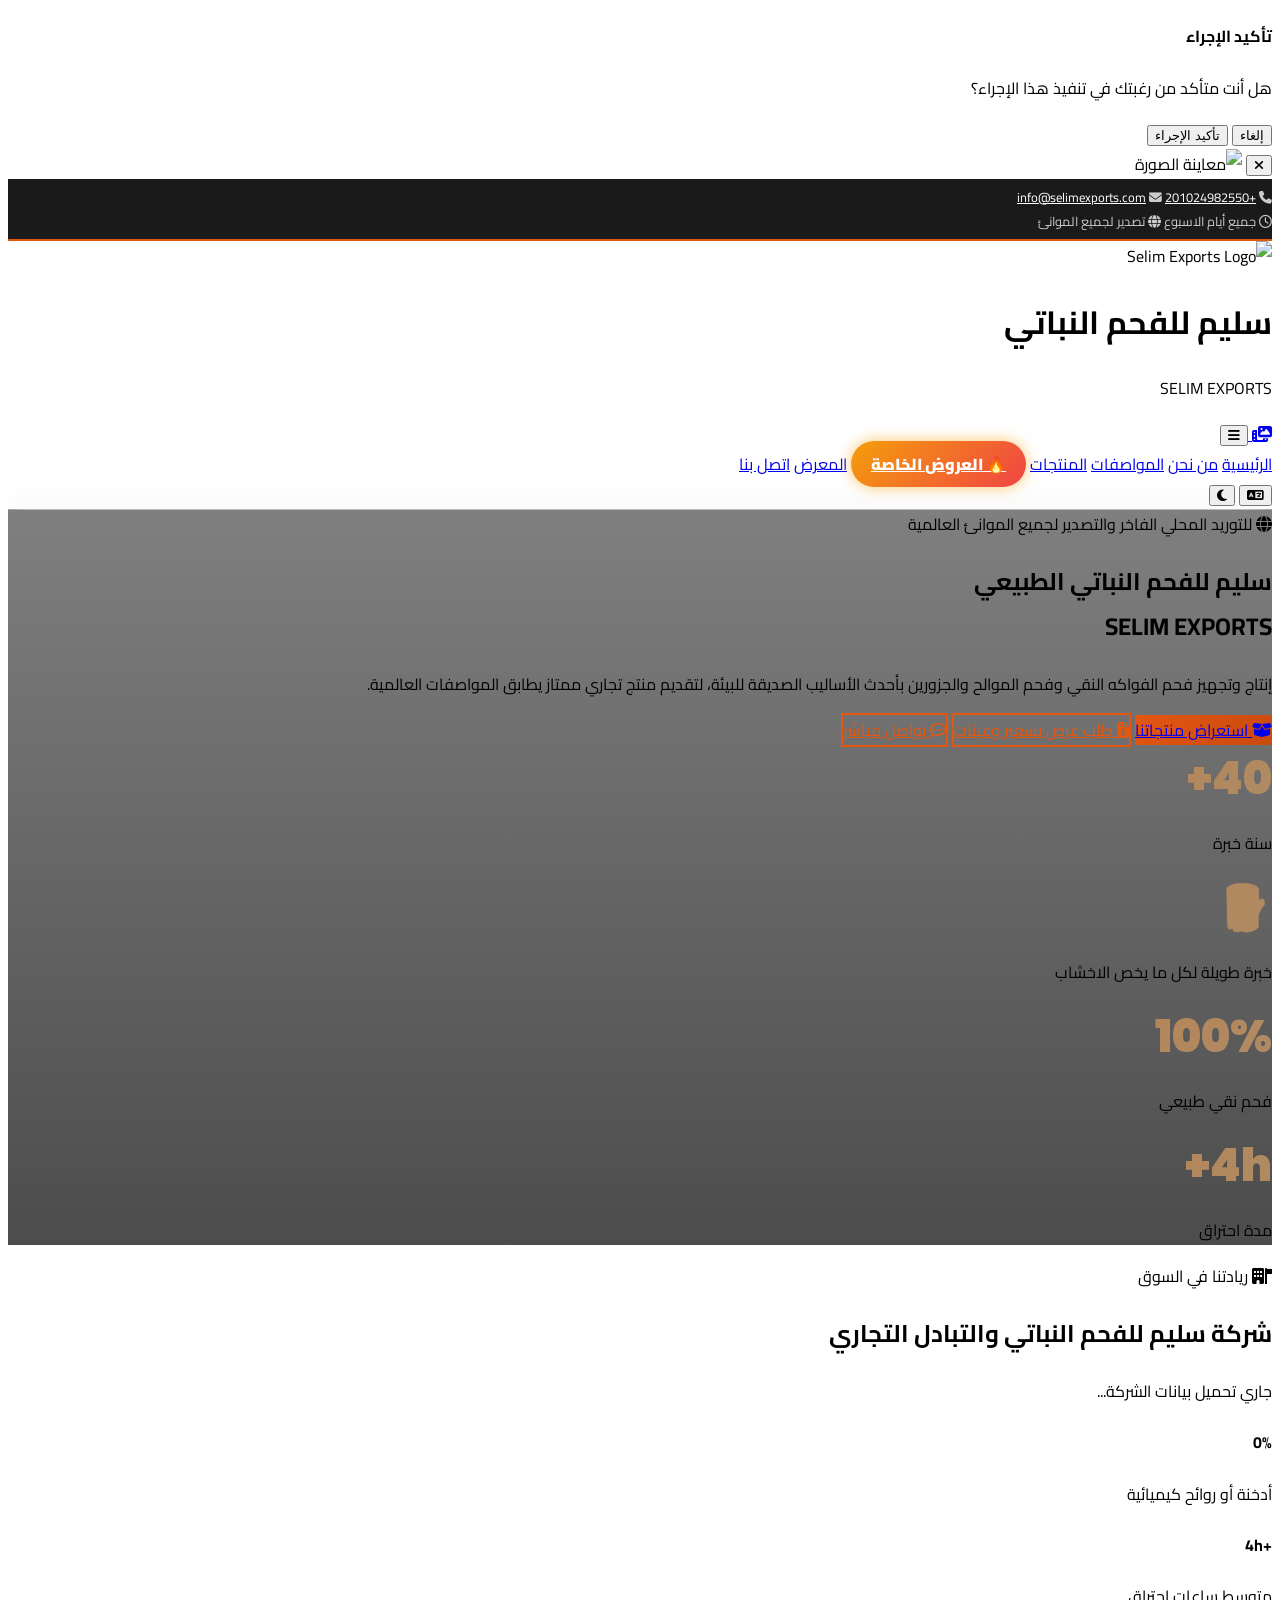
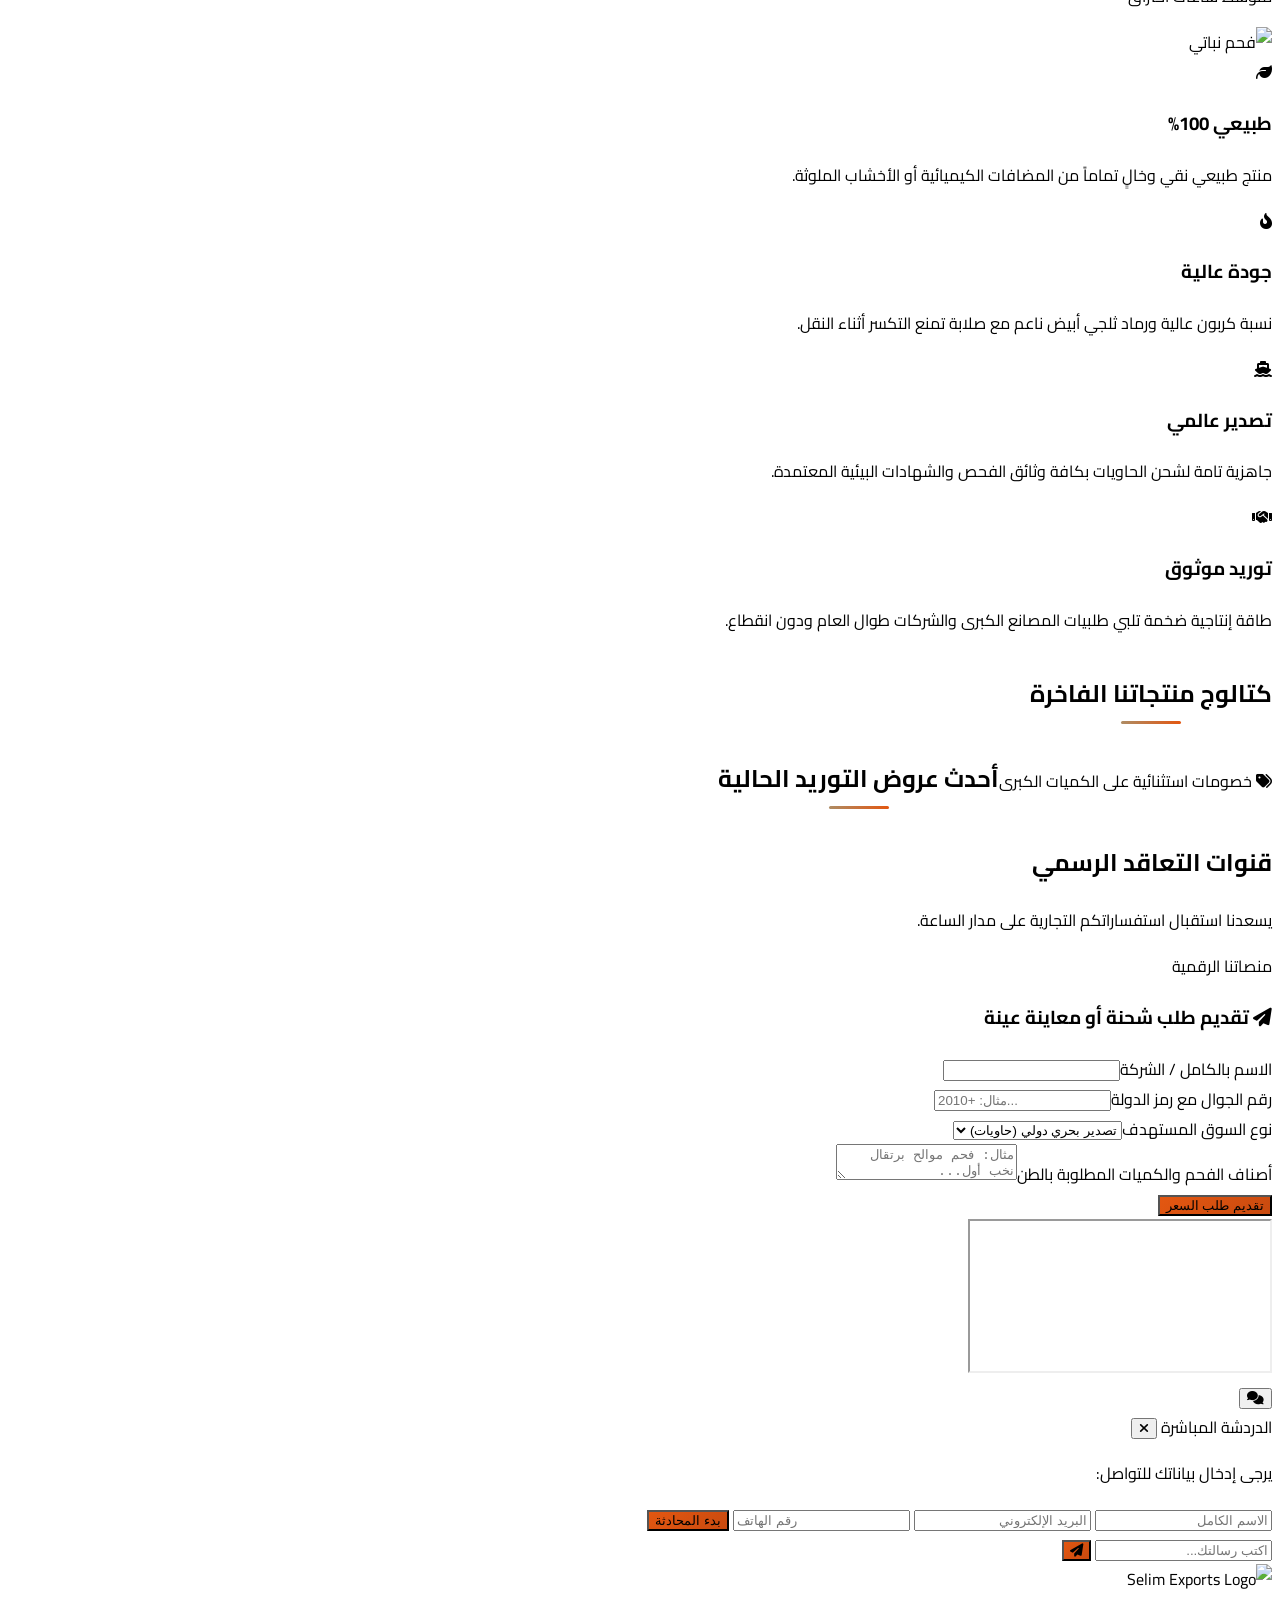
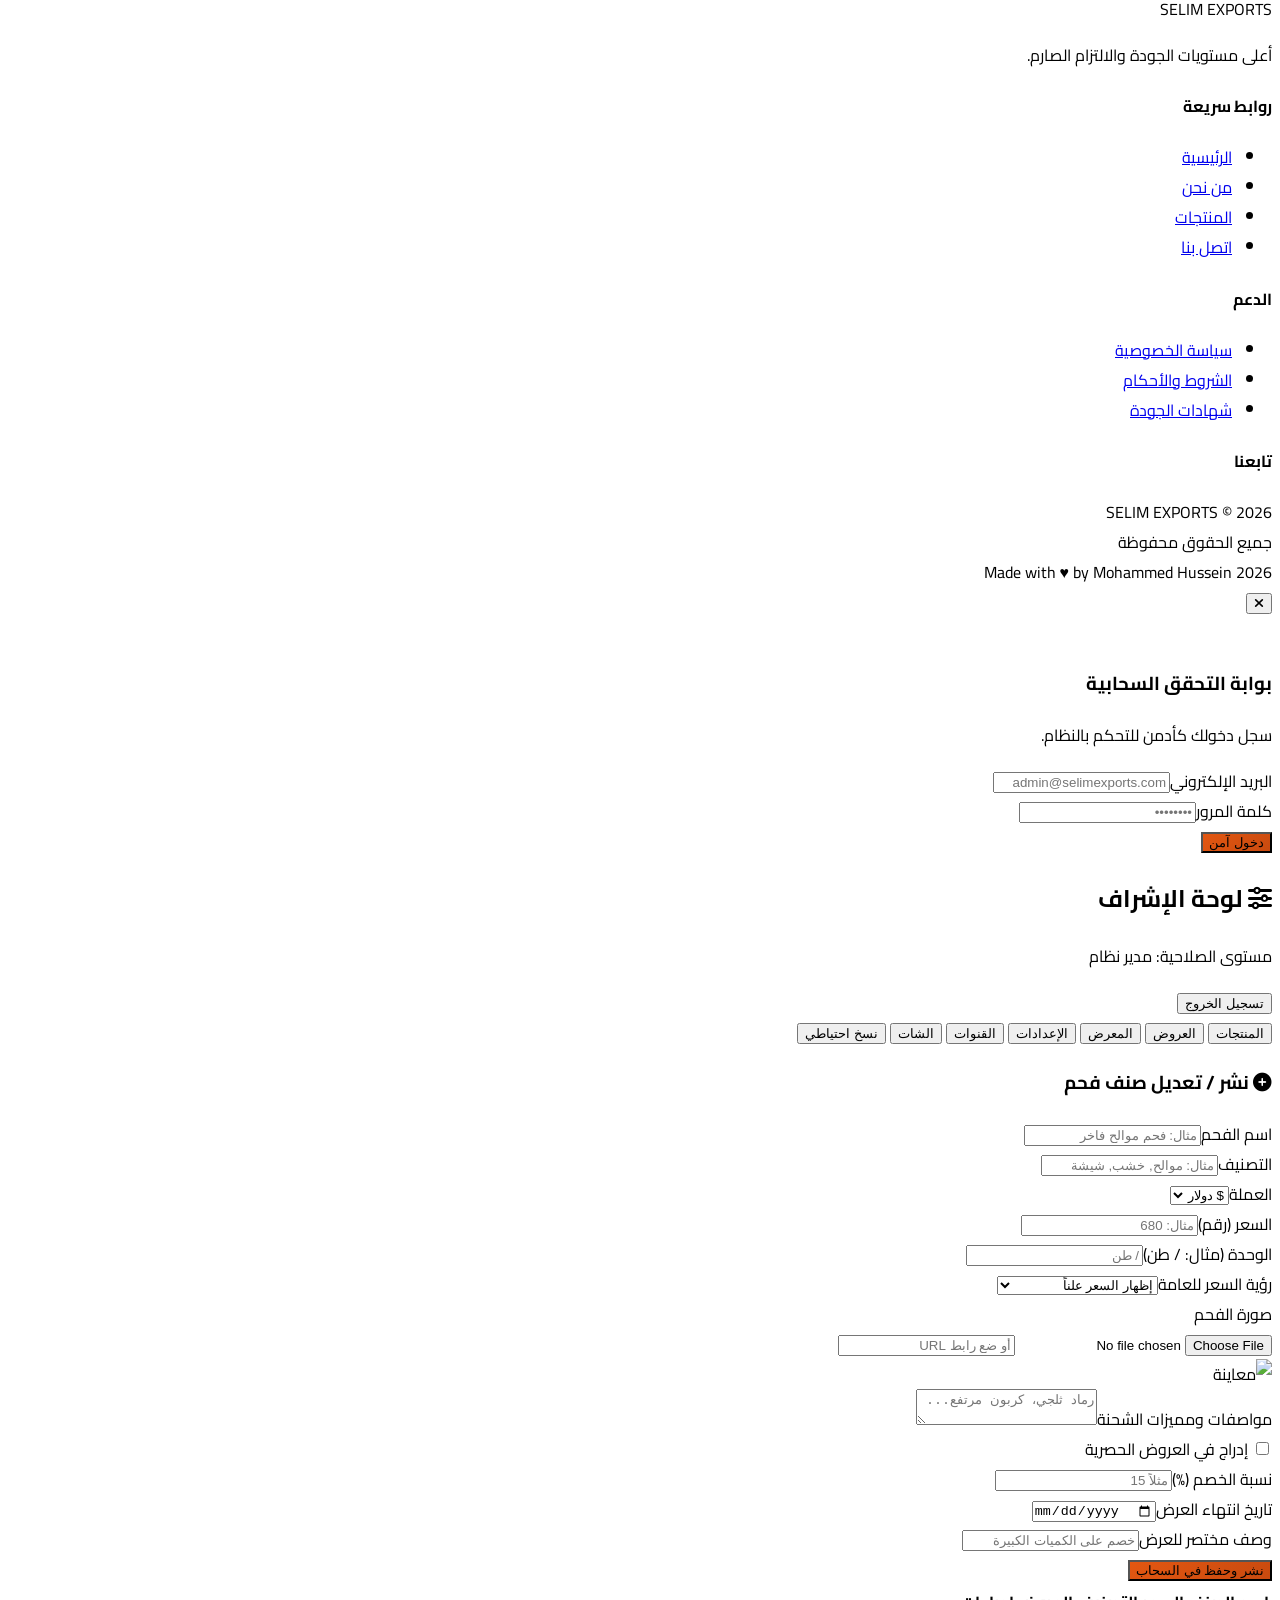
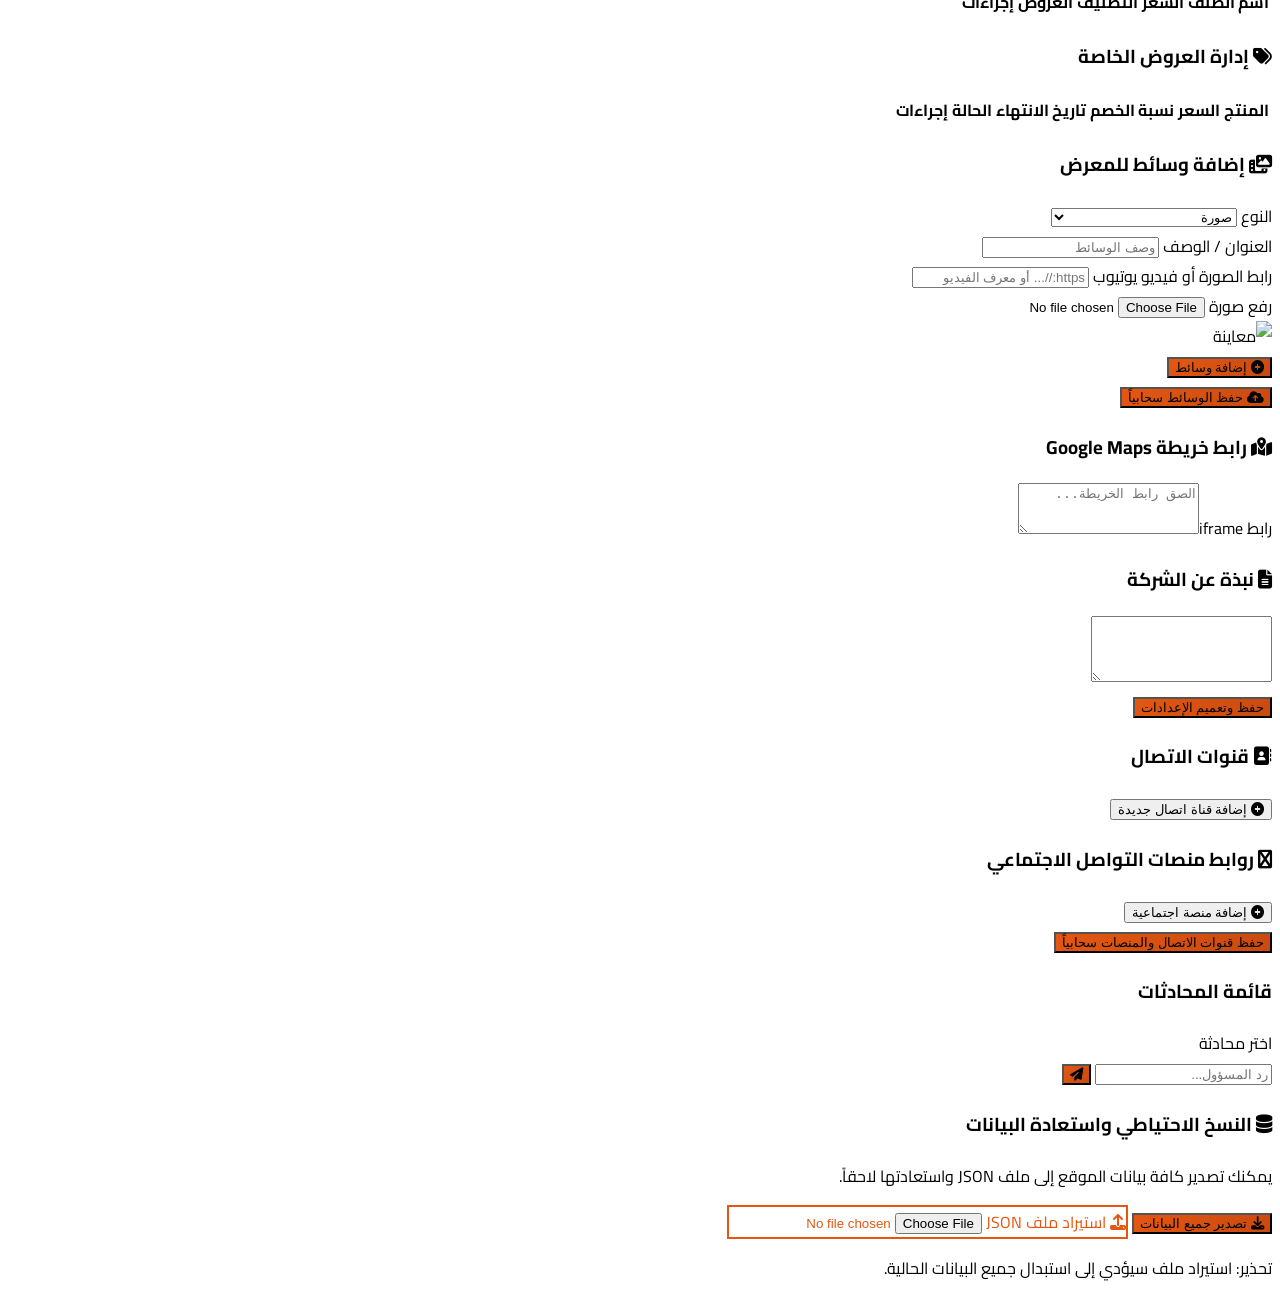
==== commit af48c3aa: "Update index.html" ====
--- a/index.html
+++ b/index.html
@@ -76,10 +76,16 @@
                 </div>
             </div>
 
-            <div class="flex items-center gap-2">
-                <button id="mobile-menu-btn" class="lg:hidden w-10 h-10 rounded-xl bg-stone-100 dark:bg-dark-800 text-stone-700 dark:text-primary-500 flex items-center justify-center hover:scale-105 transition-all shadow-sm" onclick="toggleMobileMenu()">
-                    <i id="mobile-menu-icon" class="fa-solid fa-bars text-xl"></i>
-                </button>
+           <div class="flex items-center gap-2">
+    <!-- زر المعرض السريع للهاتف -->
+    <a href="#" data-section="gallery" class="lg:hidden w-10 h-10 rounded-xl bg-primary-500/10 text-primary-600 dark:bg-primary-900/30 dark:text-primary-400 flex items-center justify-center hover:bg-primary-500 hover:text-white transition-all shadow-sm" title="المعرض">
+        <i class="fa-solid fa-photo-film"></i>
+    </a>
+
+    <!-- زر القائمة (الثلاث شرط) -->
+    <button id="mobile-menu-btn" class="lg:hidden w-10 h-10 rounded-xl bg-stone-100 dark:bg-dark-800 text-stone-700 dark:text-primary-500 flex items-center justify-center hover:scale-105 transition-all shadow-sm" onclick="toggleMobileMenu()">
+        <i id="mobile-menu-icon" class="fa-solid fa-bars text-xl"></i>
+    </button>
 
                 <nav class="hidden lg:flex items-center gap-6 text-xs font-bold uppercase tracking-wider">
                     <a href="#" data-section="home" class="hover:text-primary-500 transition-colors"><span data-i18n="nav_home">الرئيسية</span></a>
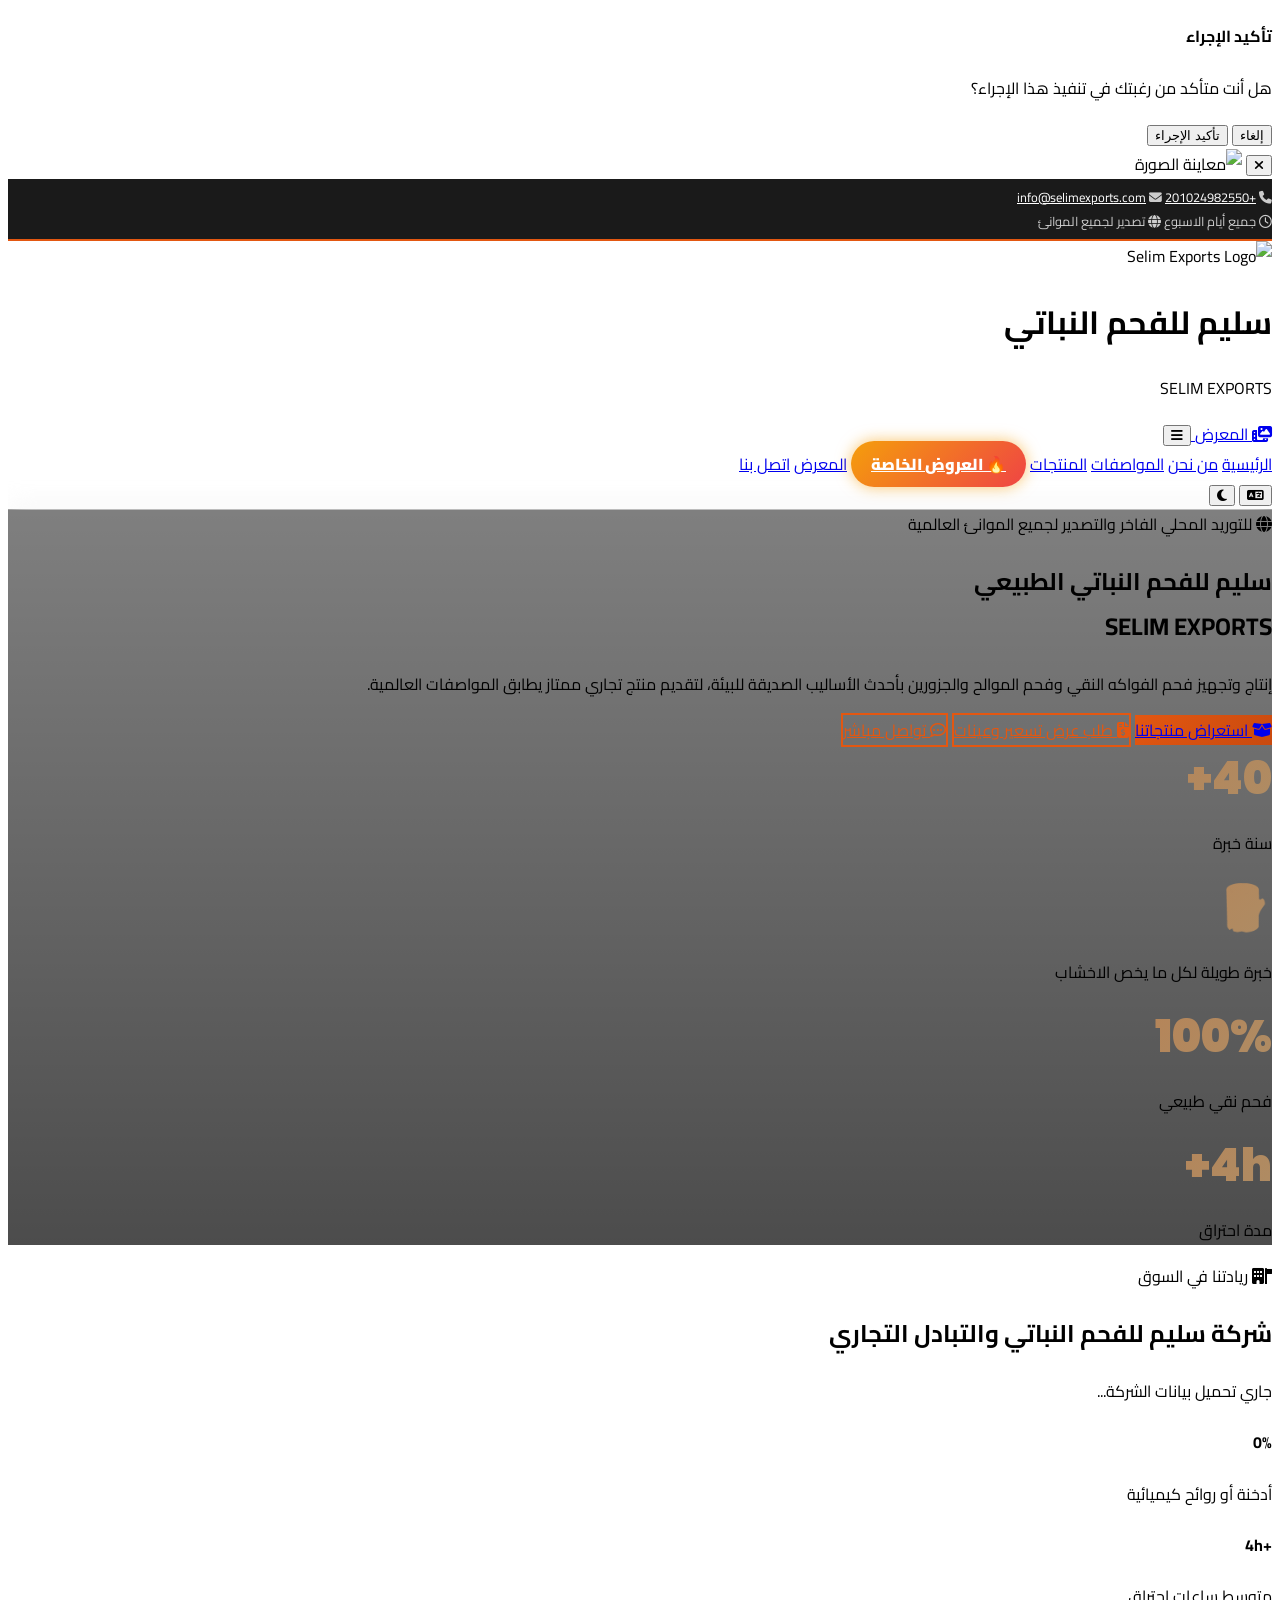
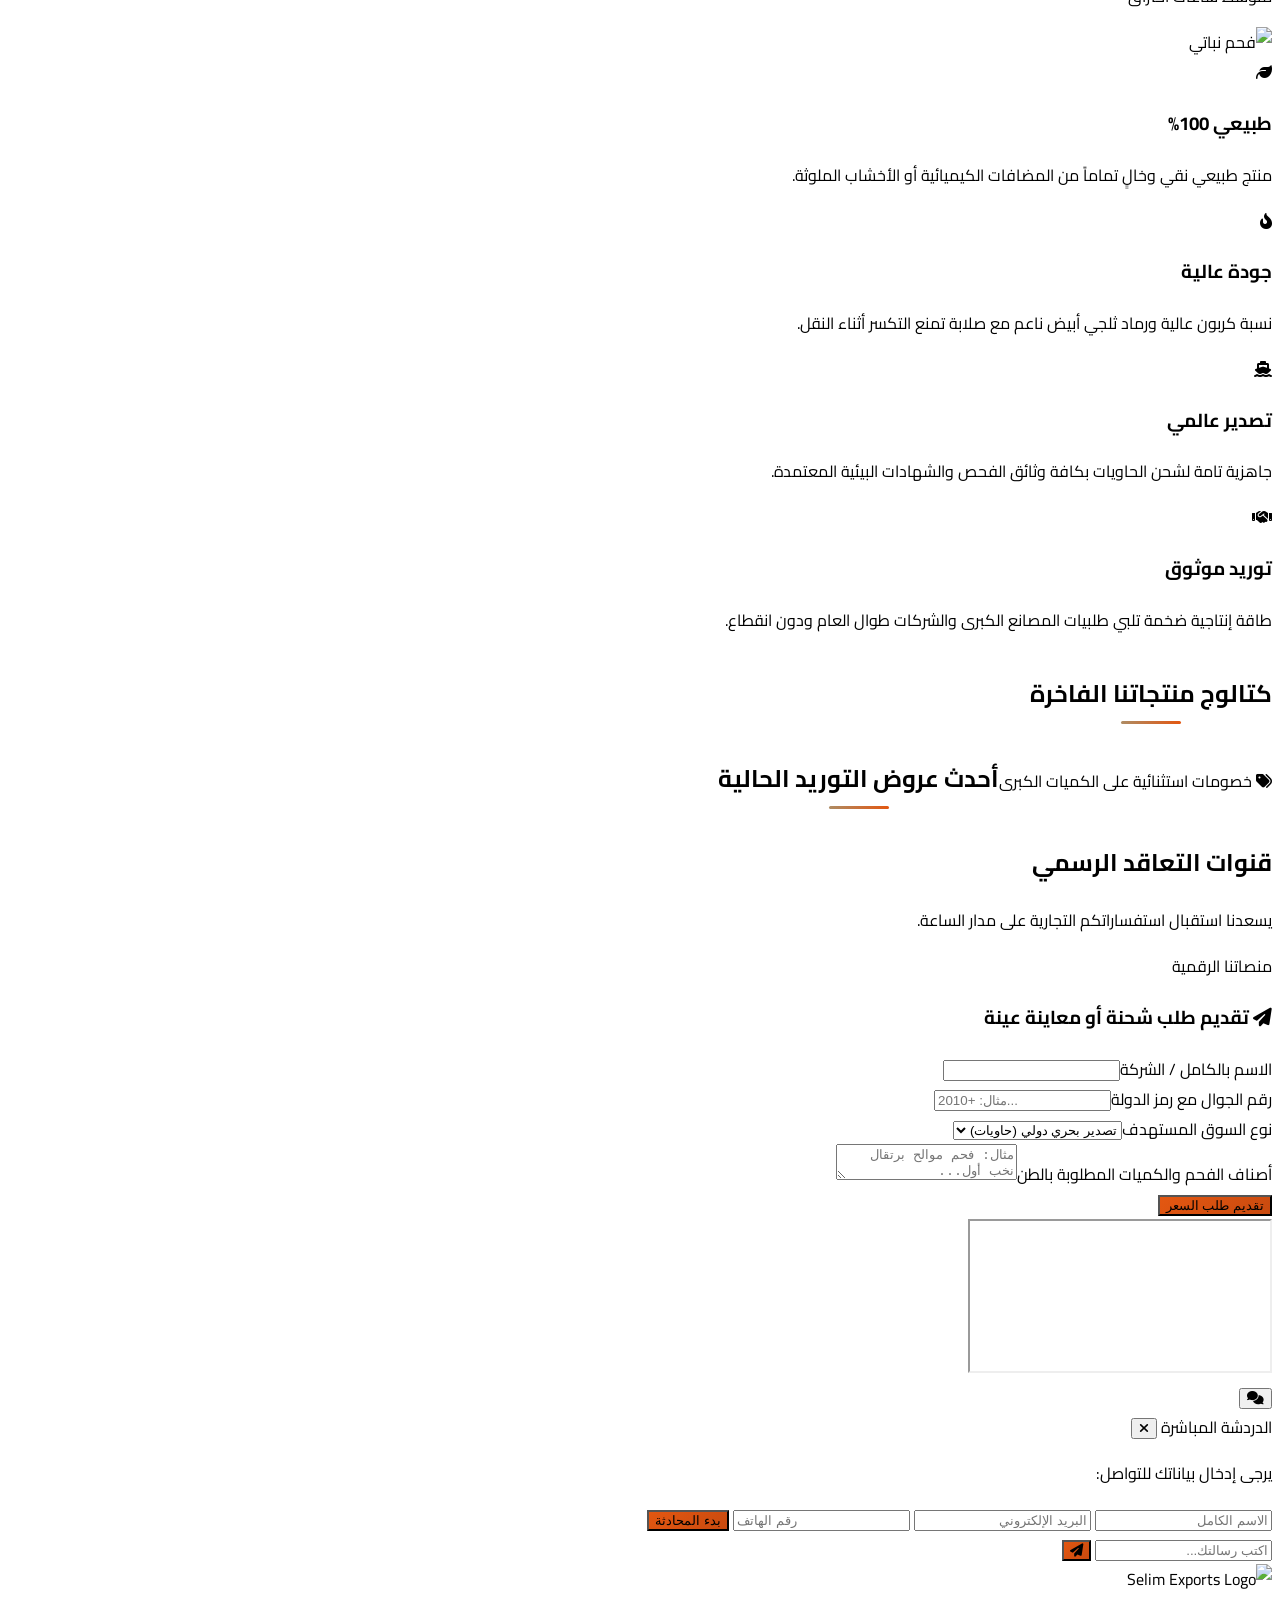
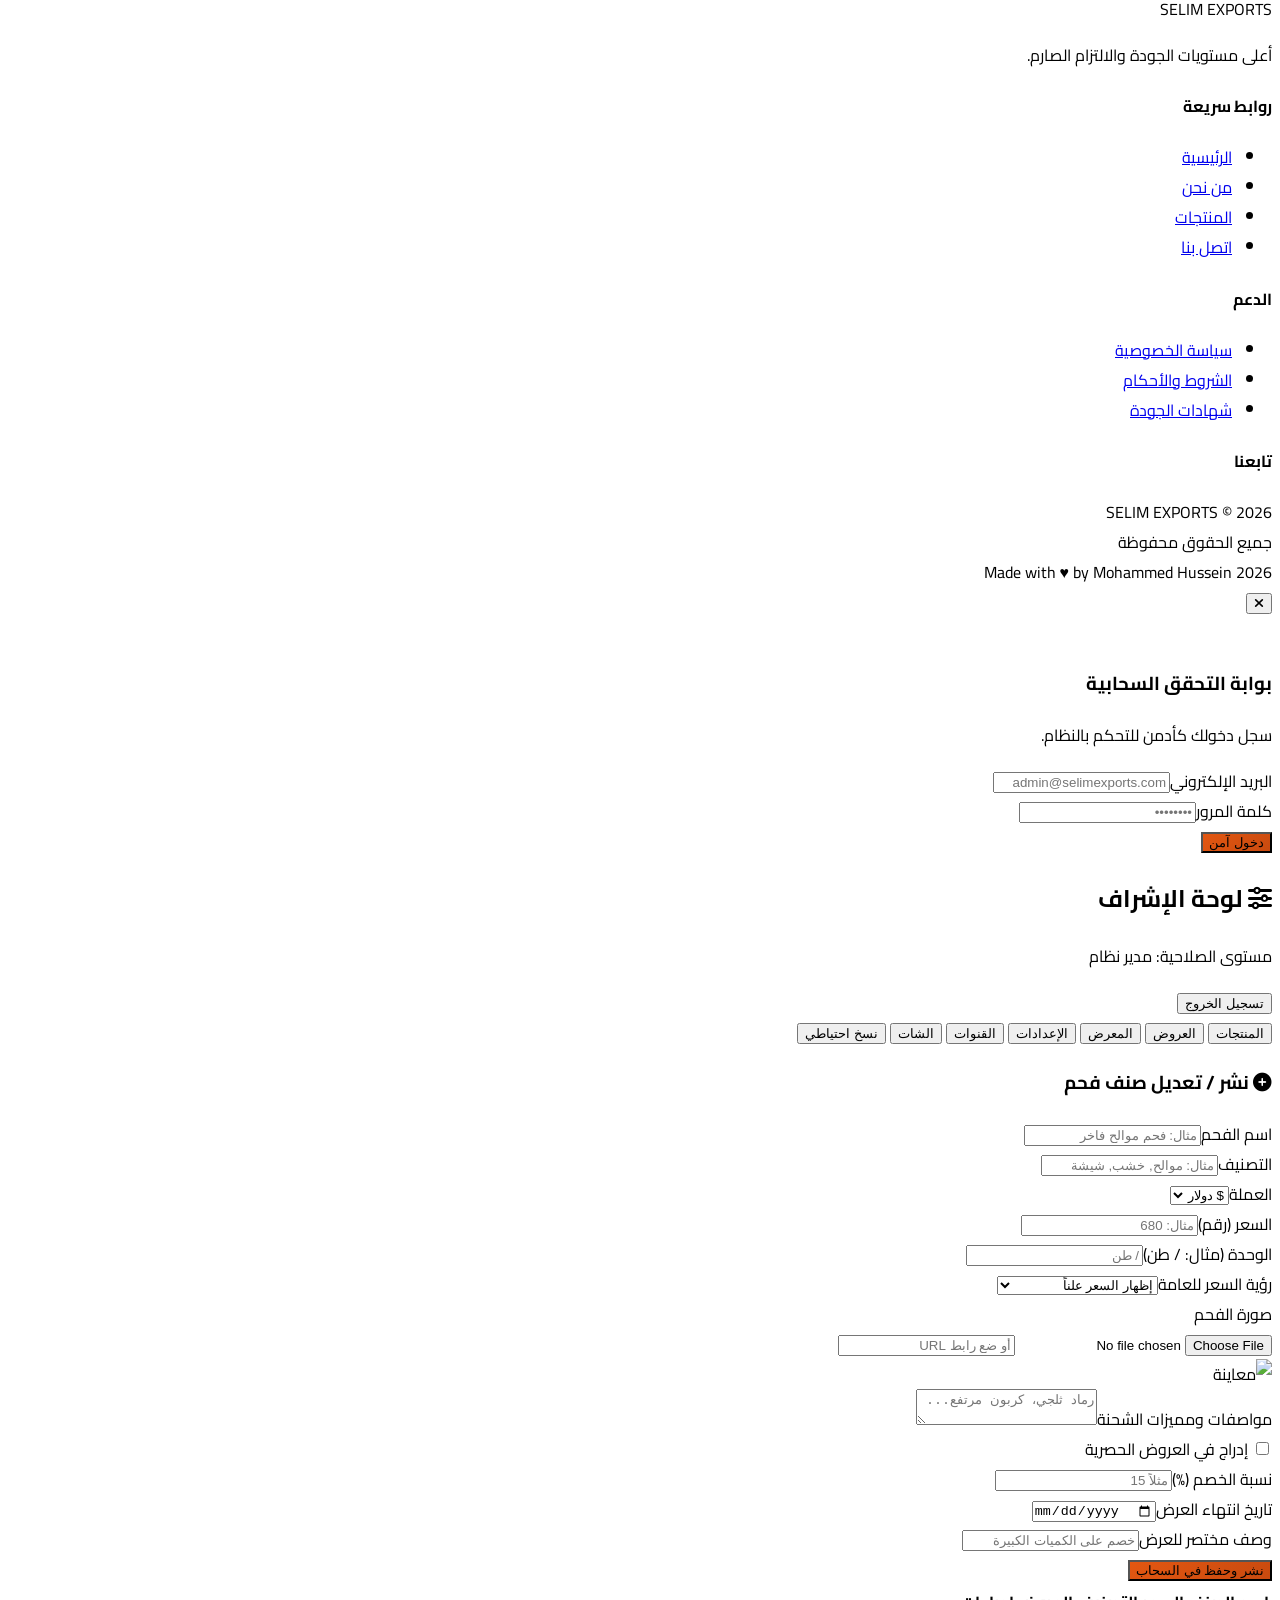
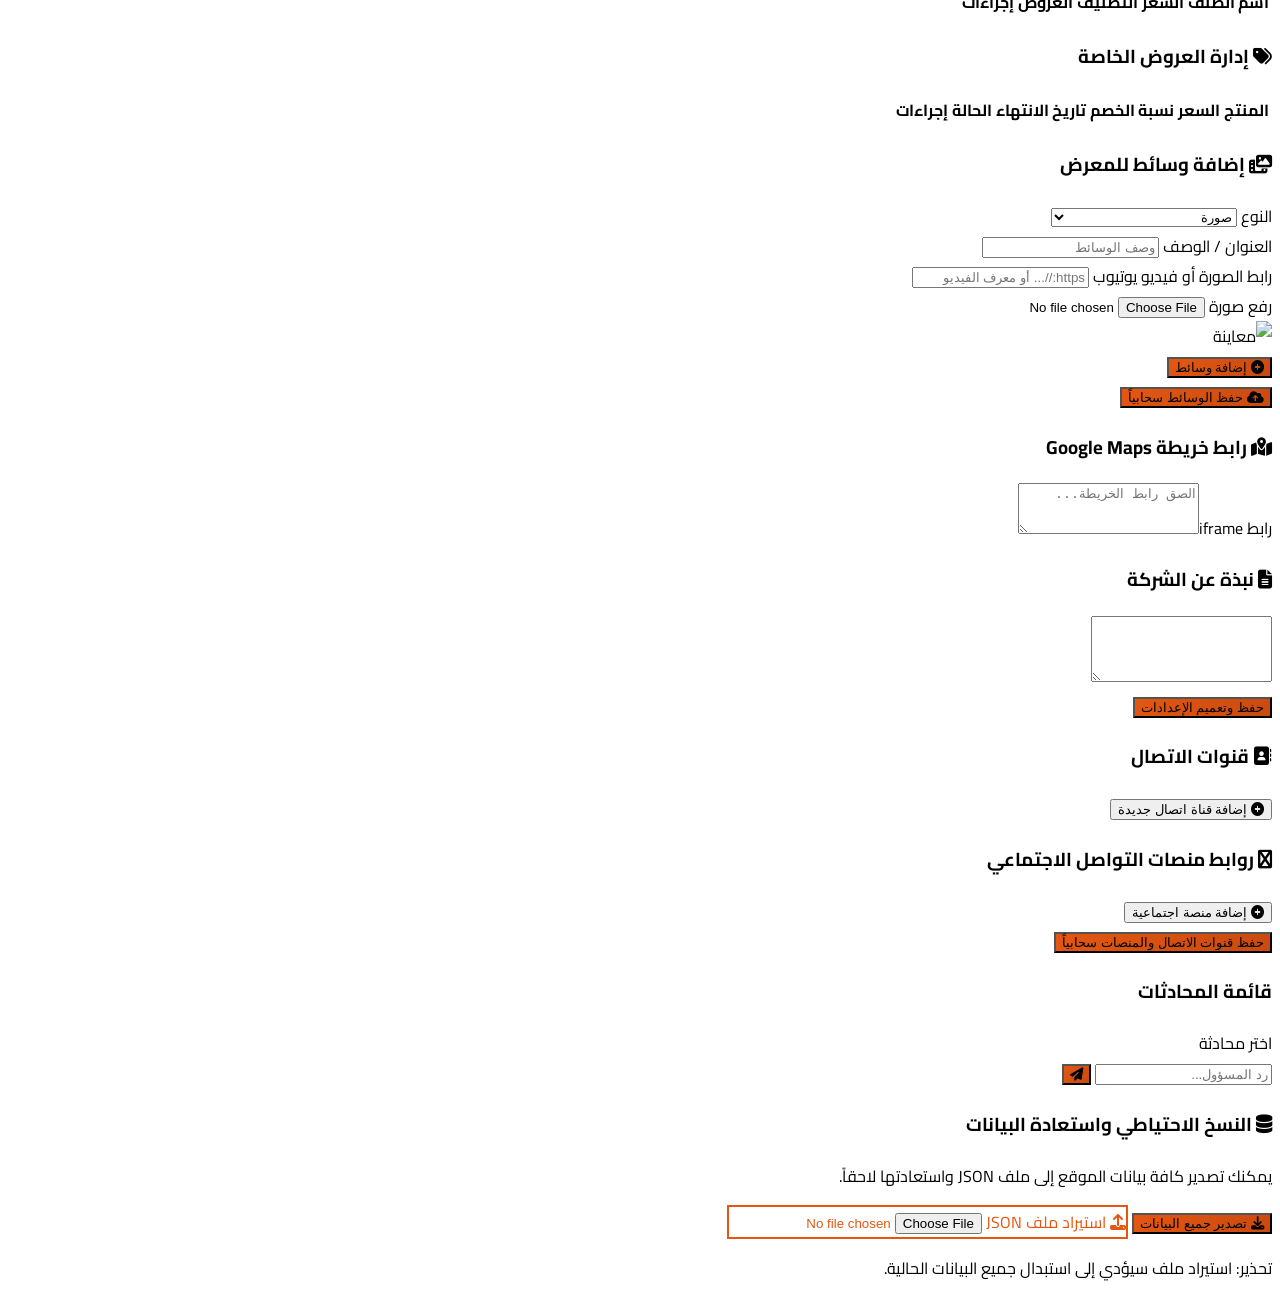
==== commit 0c031e91: "Update index.html" ====
--- a/index.html
+++ b/index.html
@@ -77,16 +77,16 @@
             </div>
 
            <div class="flex items-center gap-2">
-    <!-- زر المعرض السريع للهاتف -->
-    <a href="#" data-section="gallery" class="lg:hidden w-10 h-10 rounded-xl bg-primary-500/10 text-primary-600 dark:bg-primary-900/30 dark:text-primary-400 flex items-center justify-center hover:bg-primary-500 hover:text-white transition-all shadow-sm" title="المعرض">
-        <i class="fa-solid fa-photo-film"></i>
+    <!-- زر المعرض السريع للهاتف (أيقونة + نص) -->
+    <a href="#" data-section="gallery" class="lg:hidden h-10 px-3 rounded-xl bg-primary-500/10 text-primary-600 dark:bg-primary-900/30 dark:text-primary-400 flex items-center gap-2 hover:bg-primary-500 hover:text-white transition-all shadow-sm text-xs font-bold" title="المعرض">
+        <i class="fa-solid fa-photo-film text-sm"></i>
+        <span data-i18n="nav_gallery">المعرض</span>
     </a>
 
     <!-- زر القائمة (الثلاث شرط) -->
     <button id="mobile-menu-btn" class="lg:hidden w-10 h-10 rounded-xl bg-stone-100 dark:bg-dark-800 text-stone-700 dark:text-primary-500 flex items-center justify-center hover:scale-105 transition-all shadow-sm" onclick="toggleMobileMenu()">
         <i id="mobile-menu-icon" class="fa-solid fa-bars text-xl"></i>
     </button>
-
                 <nav class="hidden lg:flex items-center gap-6 text-xs font-bold uppercase tracking-wider">
                     <a href="#" data-section="home" class="hover:text-primary-500 transition-colors"><span data-i18n="nav_home">الرئيسية</span></a>
                     <a href="#" data-section="about" class="hover:text-primary-500 transition-colors"><span data-i18n="nav_about">من نحن</span></a>
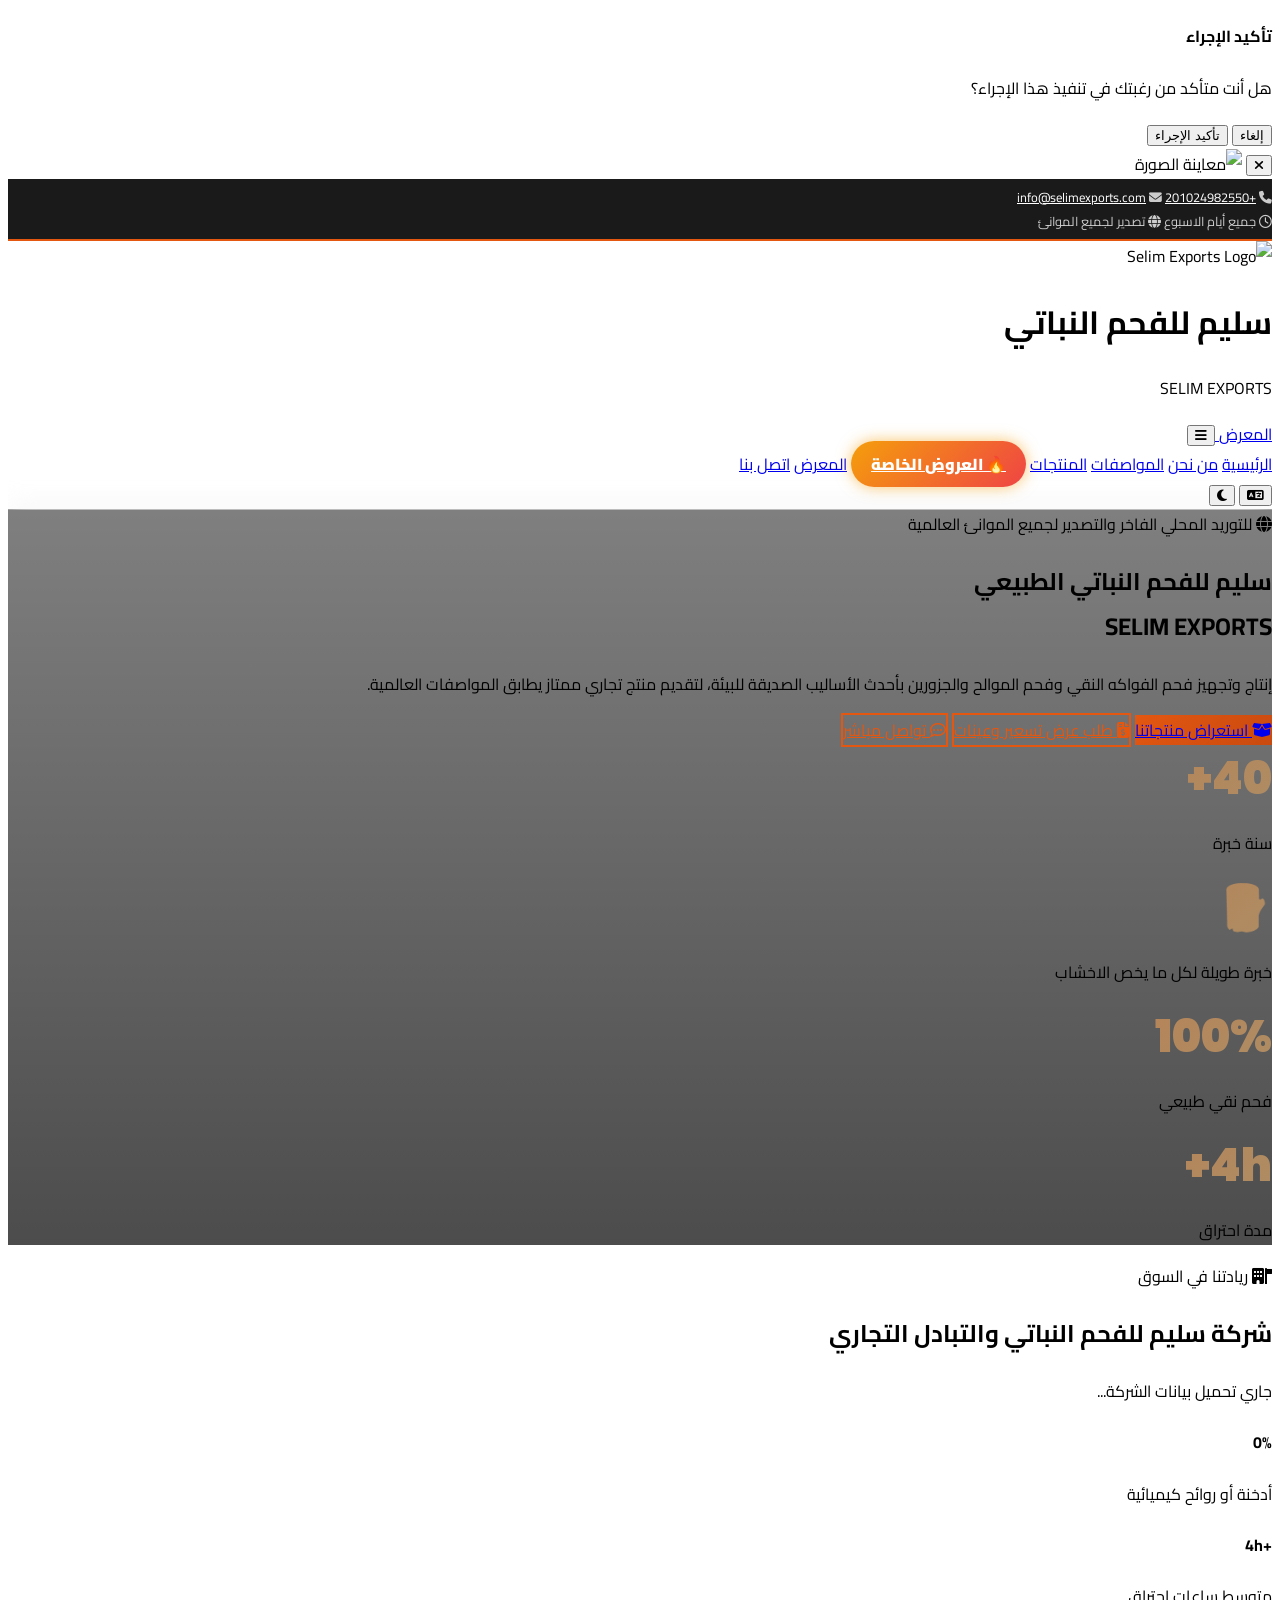
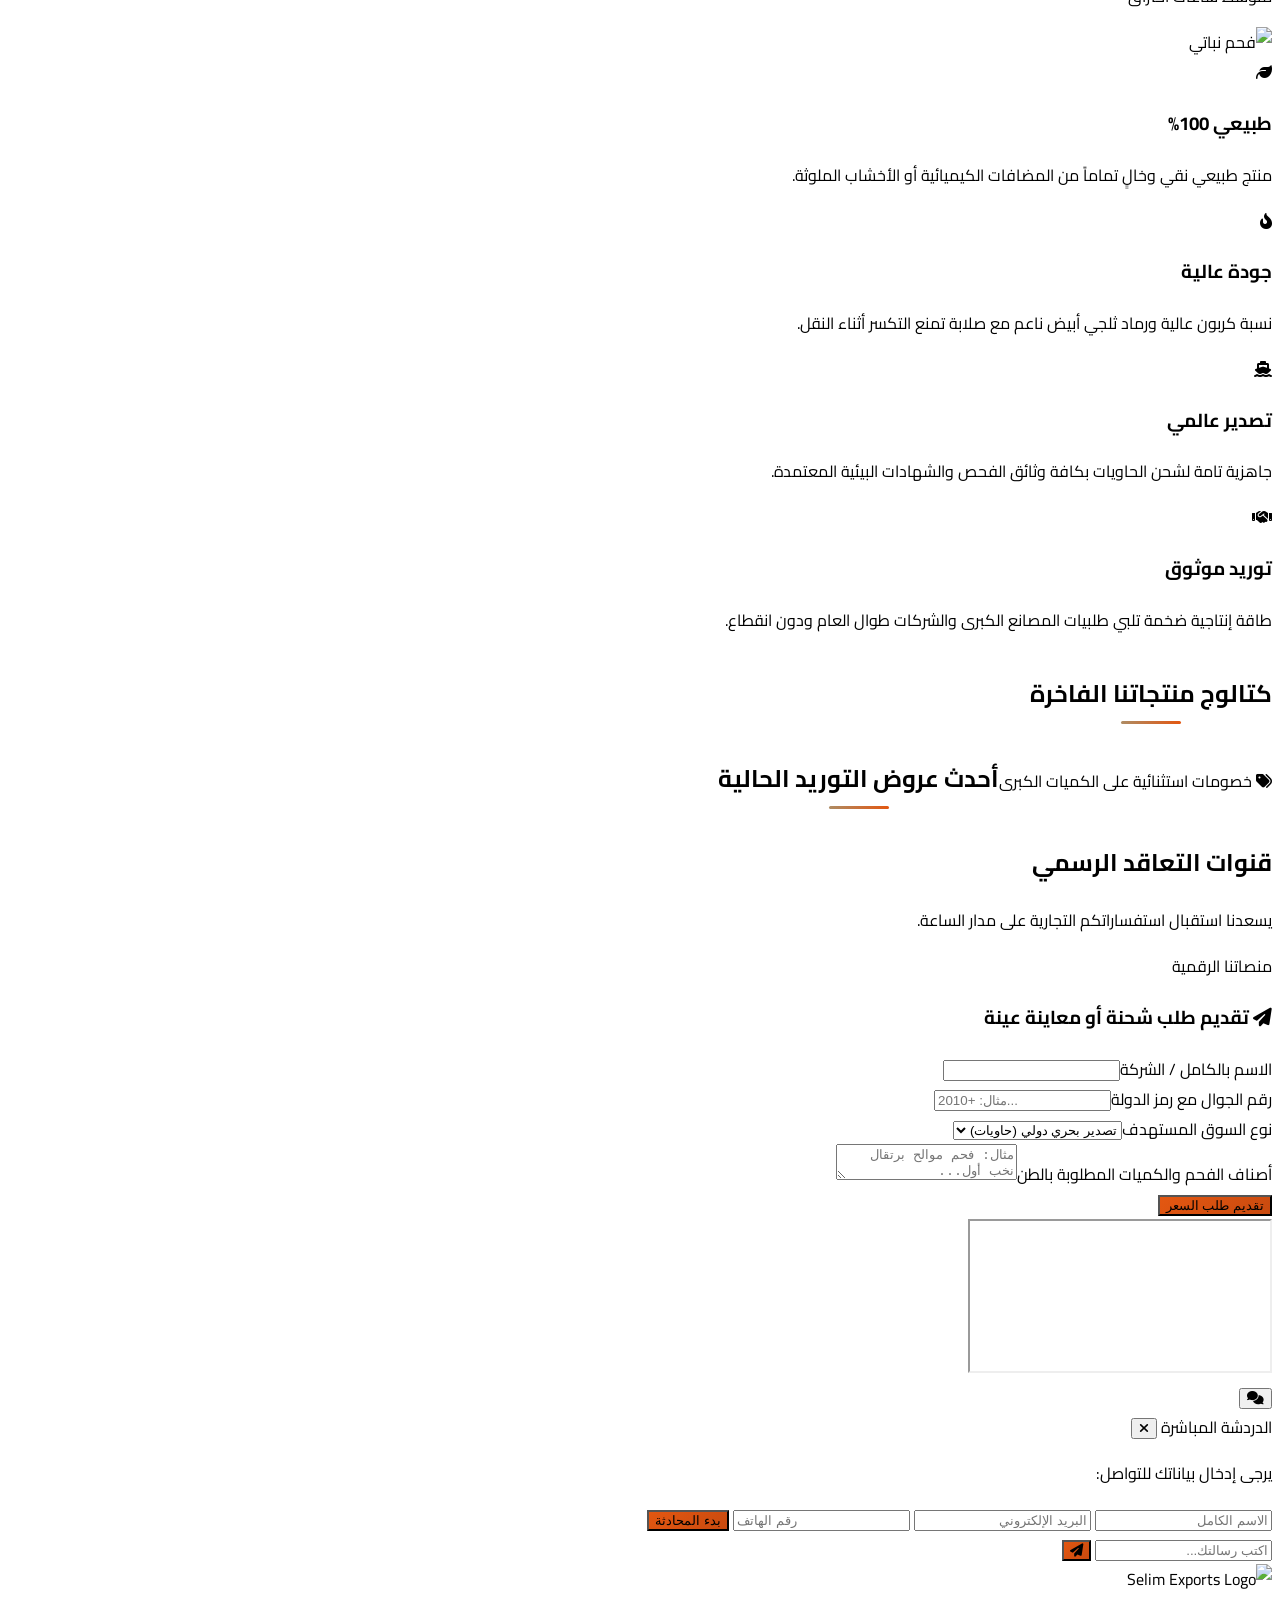
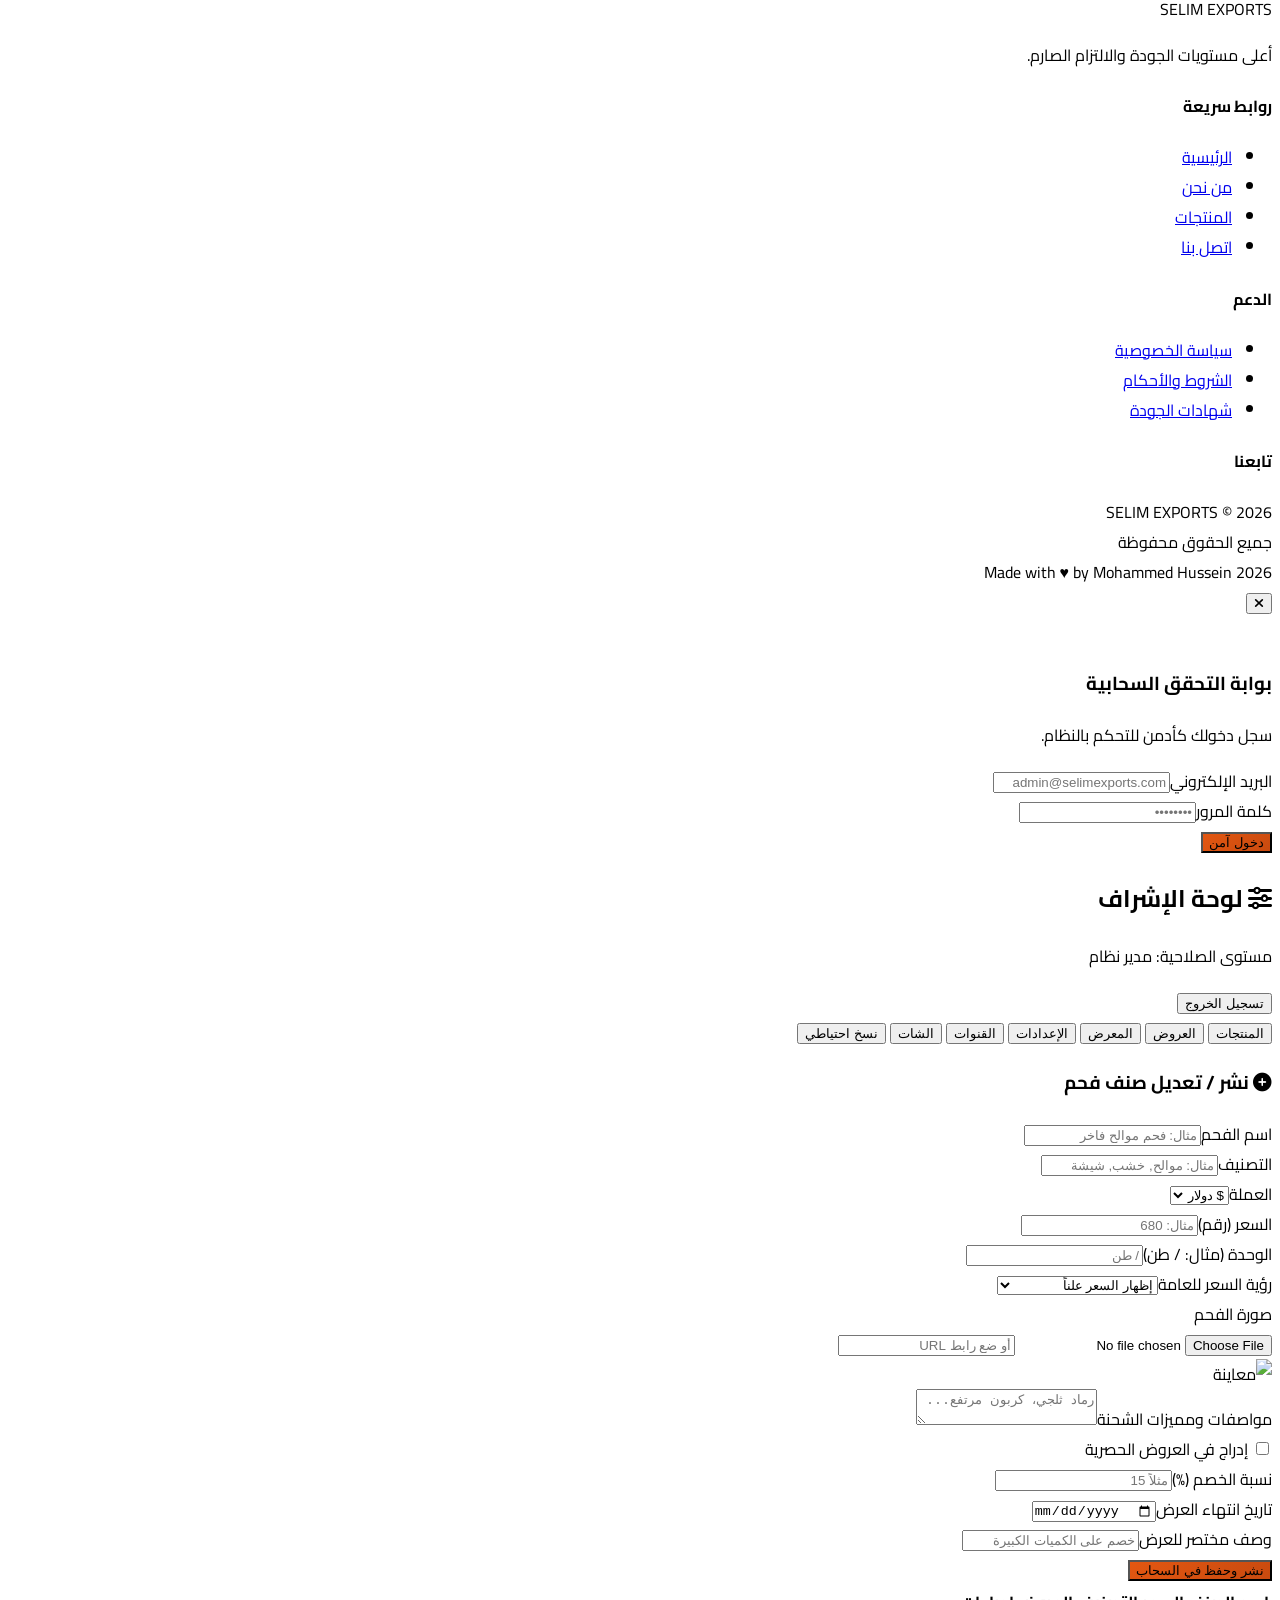
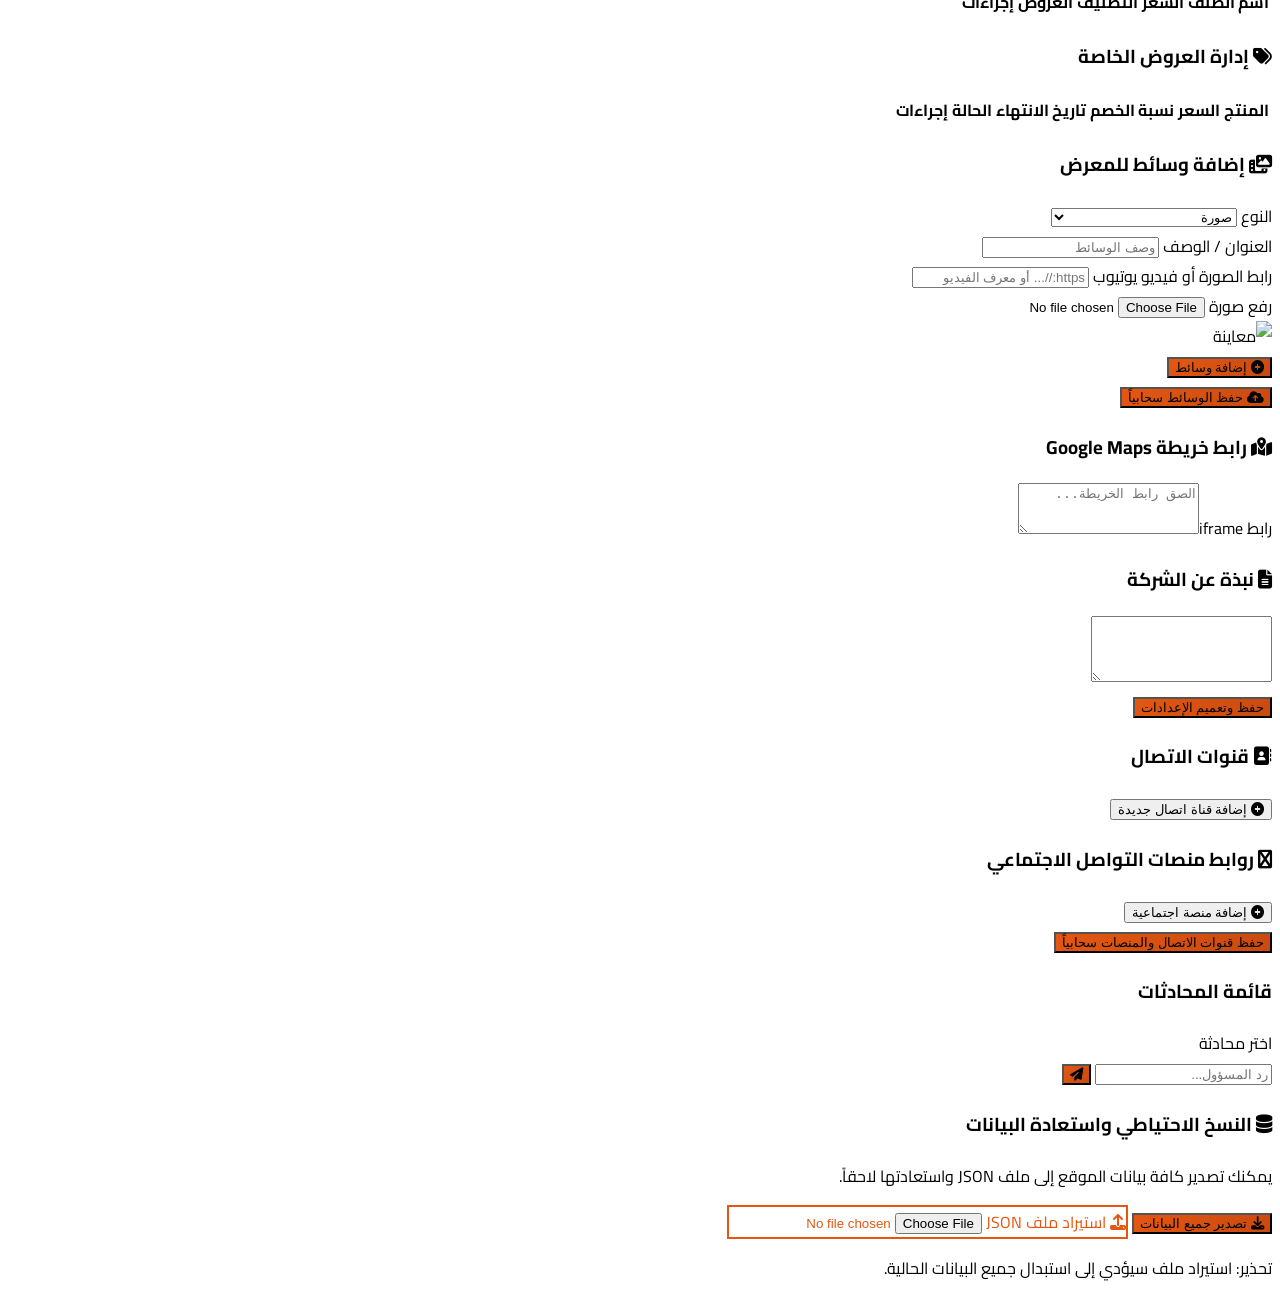
==== commit 19a3447e: "Update index.html" ====
--- a/index.html
+++ b/index.html
@@ -79,7 +79,7 @@
            <div class="flex items-center gap-2">
     <!-- زر المعرض السريع للهاتف (أيقونة + نص) -->
     <a href="#" data-section="gallery" class="lg:hidden h-10 px-3 rounded-xl bg-primary-500/10 text-primary-600 dark:bg-primary-900/30 dark:text-primary-400 flex items-center gap-2 hover:bg-primary-500 hover:text-white transition-all shadow-sm text-xs font-bold" title="المعرض">
-        <i class="fa-solid fa-photo-film text-sm"></i>
+      
         <span data-i18n="nav_gallery">المعرض</span>
     </a>
 
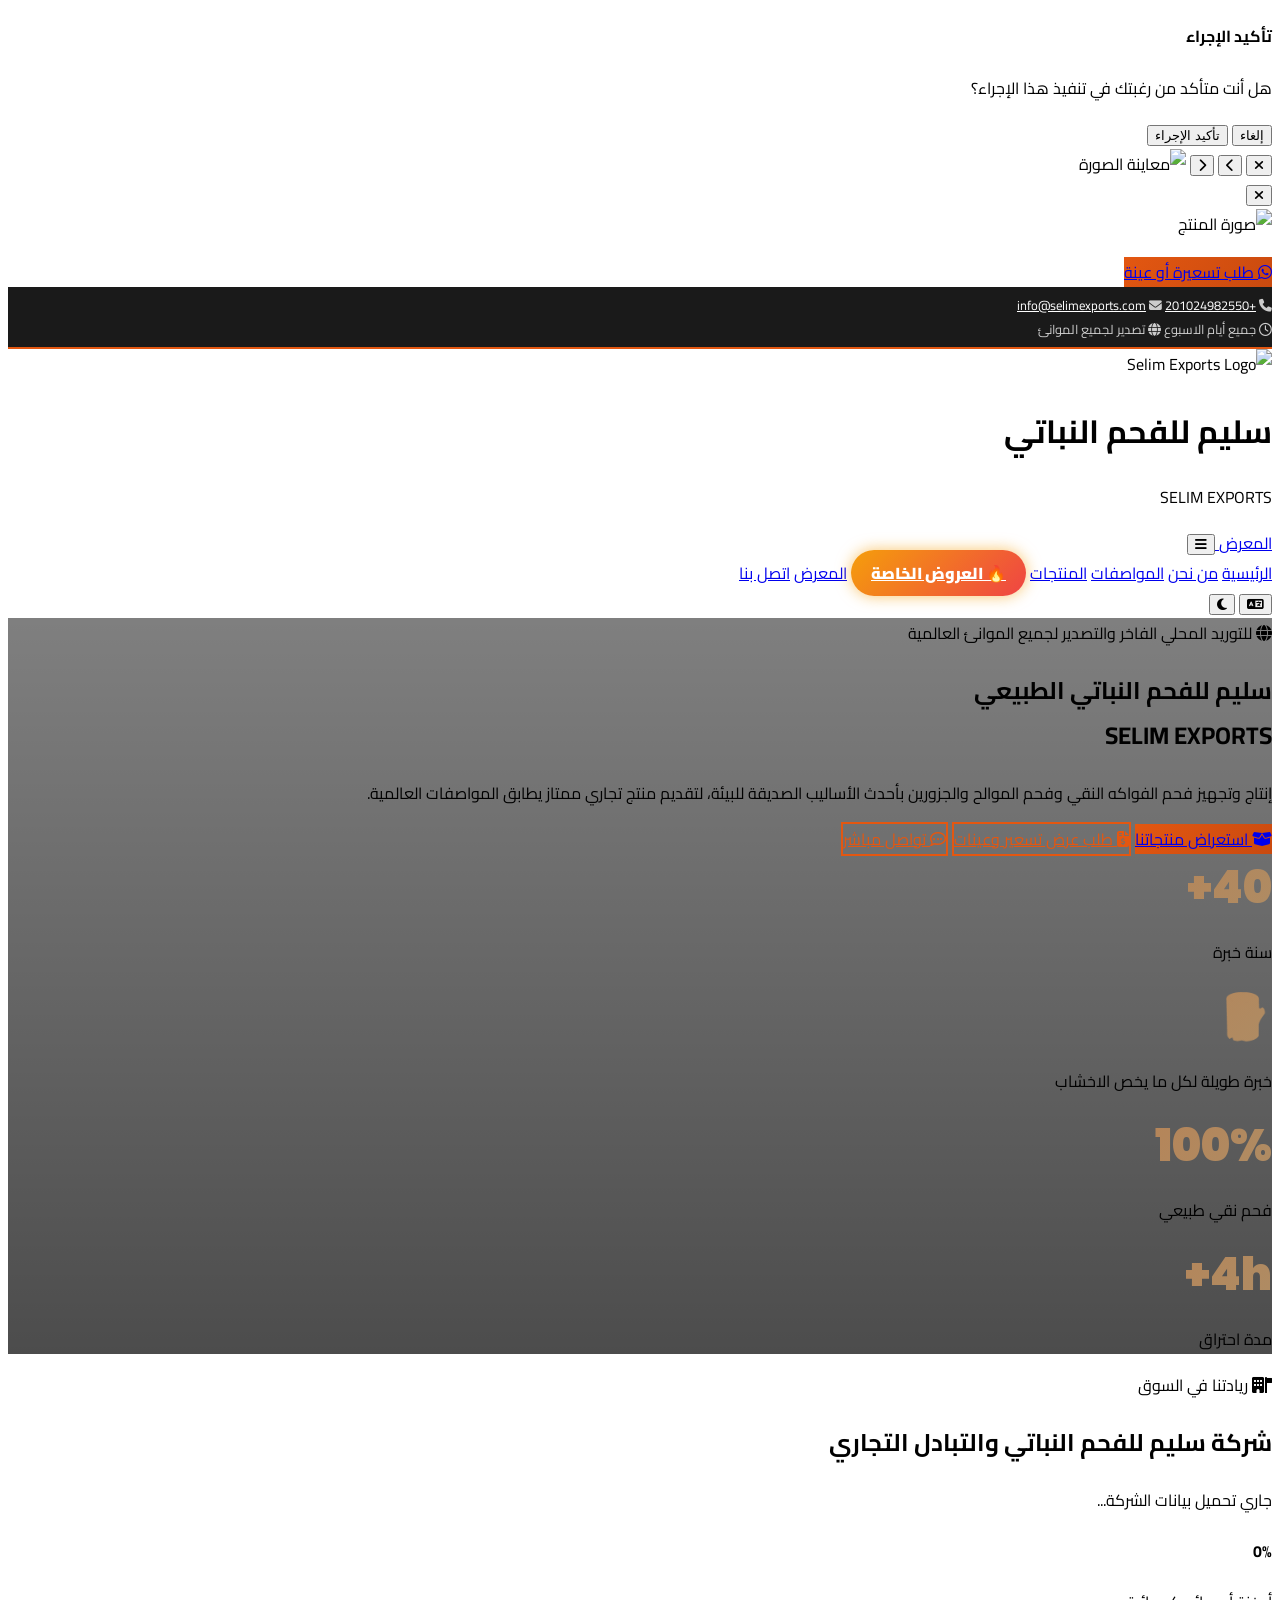
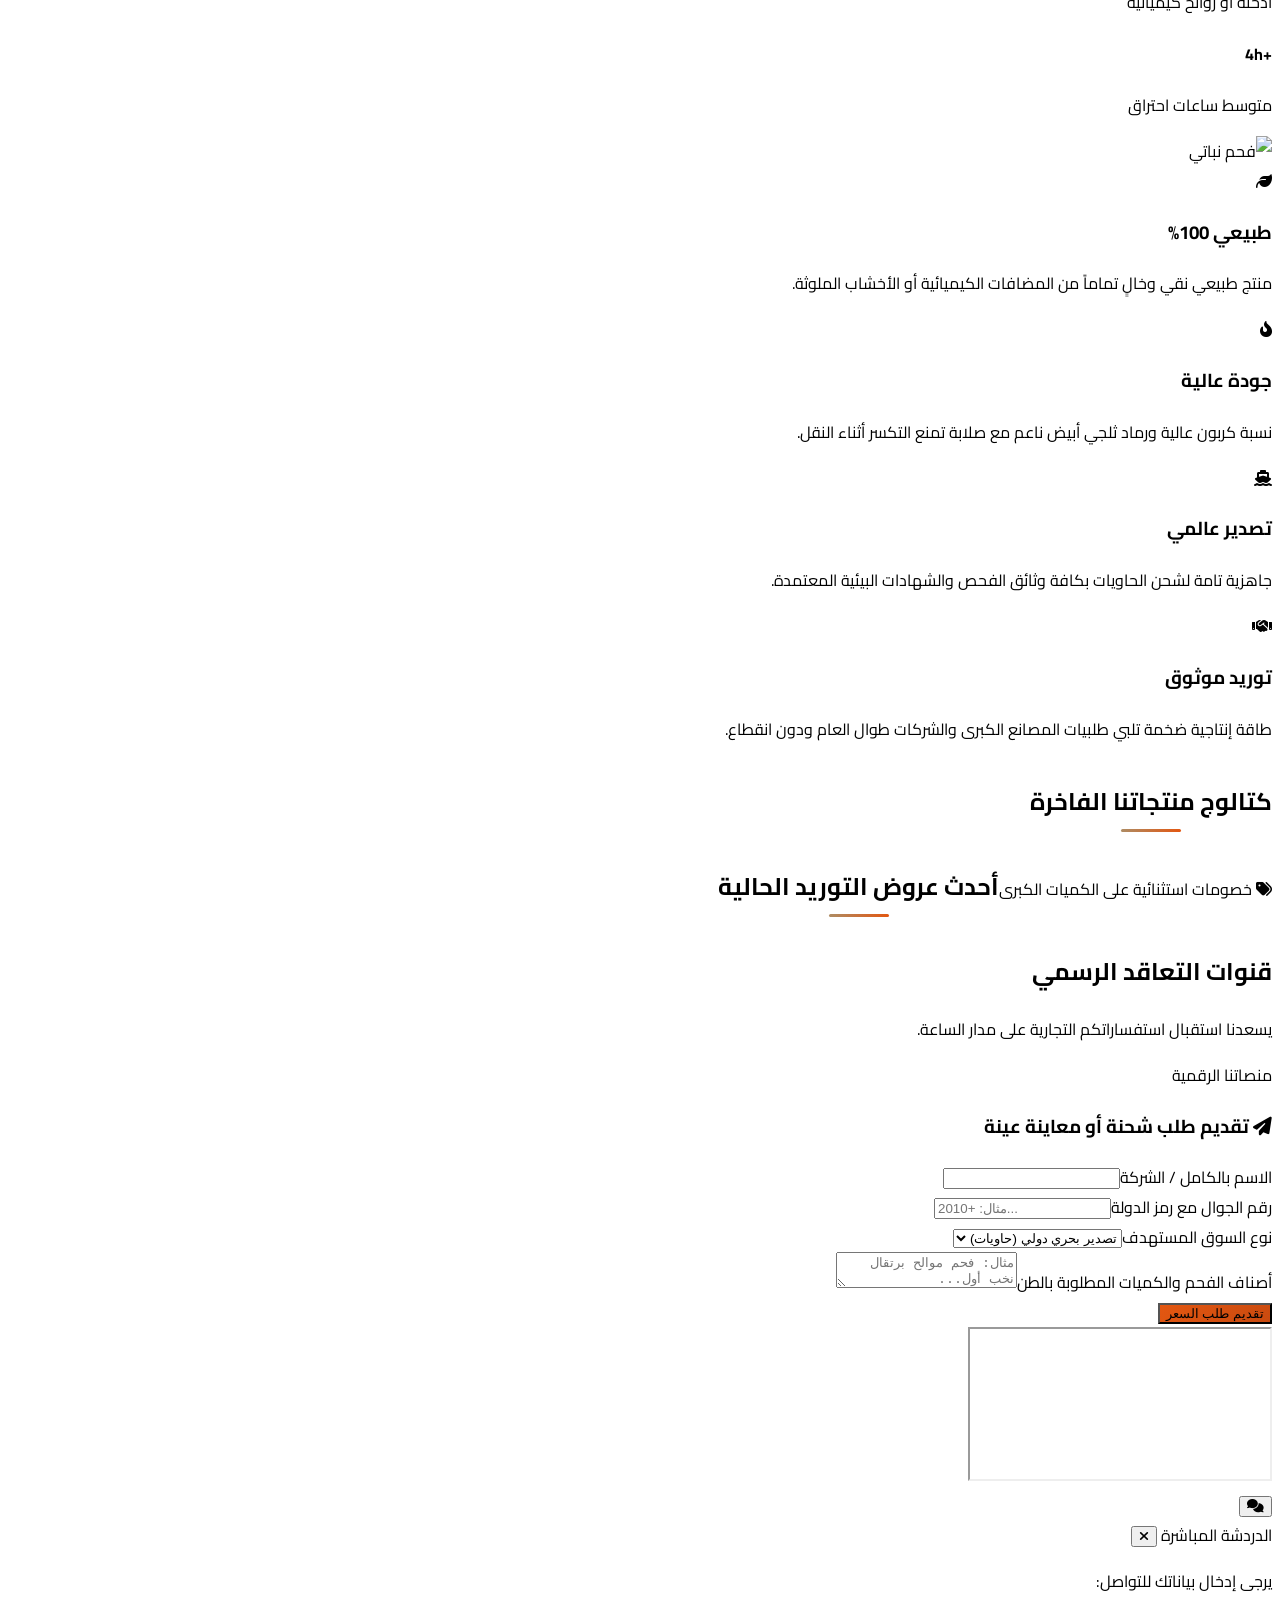
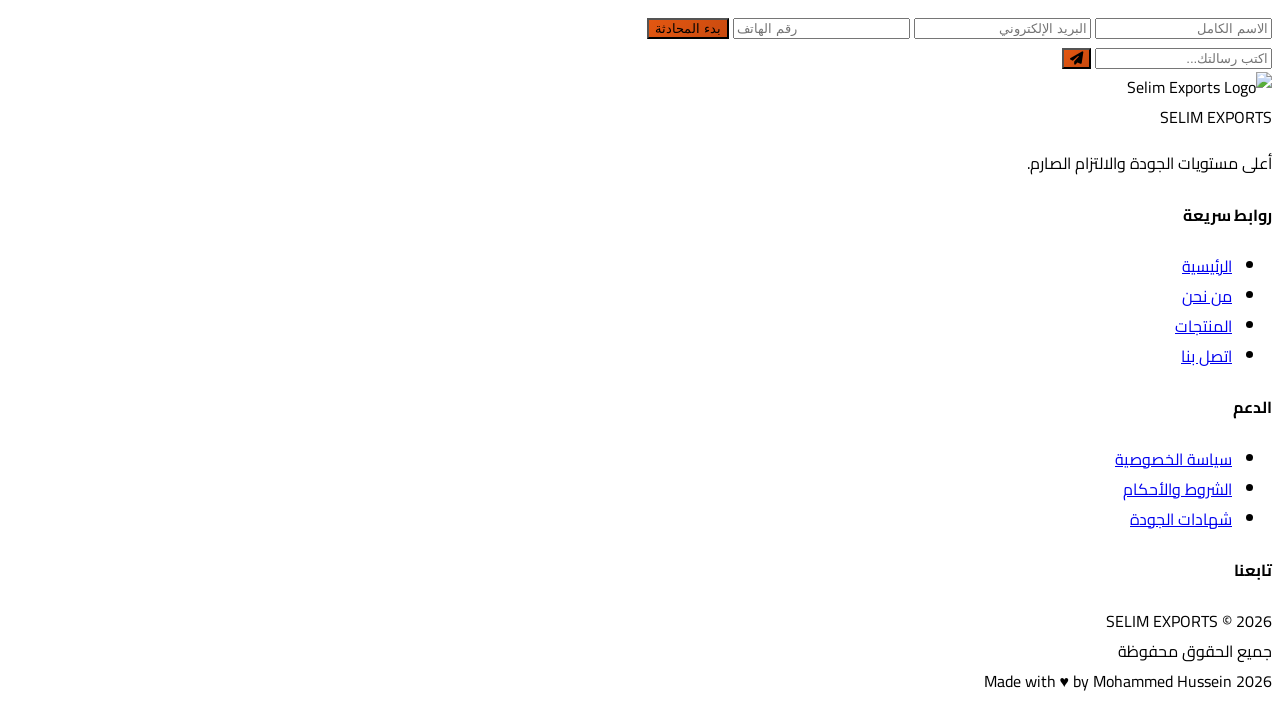
==== commit 89d21195: "Update print statement from 'Hello' to 'Goodbye'" ====
--- a/index.html
+++ b/index.html
@@ -4,26 +4,13 @@
     <meta charset="UTF-8" />
     <meta name="viewport" content="width=device-width, initial-scale=1.0" />
     <title>سليم للفحم النباتي | Selim Exports</title>
-    <script src="https://cdn.tailwindcss.com"></script>
-    <script>
-        tailwind.config = {
-            darkMode: 'class',
-            theme: {
-                extend: {
-                    colors: {
-                        primary: { 50: '#fef2ed', 100: '#fde5d4', 200: '#fbc8a9', 300: '#f8a87e', 400: '#f58553', 500: '#e35711', 600: '#c94a0f', 700: '#ae3d0c', 800: '#93300a', 900: '#782408' },
-                        gold: { 50: '#f8f4ef', 100: '#f0e8dd', 200: '#e1d1bb', 300: '#d2ba99', 400: '#c3a377', 500: '#ae8c64', 600: '#9a7956', 700: '#806348', 800: '#664d3a', 900: '#4d382c' },
-                        dark: { 950: '#0c0c0e', 900: '#121215', 800: '#1a1a20', 700: '#24242b', 600: '#2f2f38' },
-                        leaf: { 500: '#45773B', 600: '#38632e', 750: '#24421d' }
-                    },
-                    fontFamily: { cairo: ['Cairo', 'sans-serif'], poppins: ['Poppins', 'sans-serif'] }
-                }
-            }
-        }
-    </script>
+    <link rel="stylesheet" href="tailwind.min.css" />
+    <link rel="preconnect" href="https://cdnjs.cloudflare.com" crossorigin />
     <link rel="stylesheet" href="https://cdnjs.cloudflare.com/ajax/libs/font-awesome/6.4.0/css/all.min.css" />
     <link rel="preconnect" href="https://fonts.googleapis.com" />
     <link rel="preconnect" href="https://fonts.gstatic.com" crossorigin />
+    <link rel="preconnect" href="https://i.ytimg.com" />
+    <link rel="preconnect" href="https://www.youtube-nocookie.com" />
     <link href="https://fonts.googleapis.com/css2?family=Cairo:wght@300;400;600;700;900&family=Poppins:wght@300;400;600;700;900&display=swap" rel="stylesheet" />
     <link rel="stylesheet" href="style.css" />
 </head>
@@ -44,10 +31,46 @@
         </div>
     </div>
 
-    <!-- مودال عرض الصورة بحجم كبير -->
-    <div id="image-viewer-modal" class="fixed inset-0 z-[60] bg-black/90 backdrop-blur-md flex items-center justify-center p-4 hidden modal-enter">
-        <button onclick="closeImageViewer()" class="absolute top-5 right-5 w-10 h-10 rounded-full bg-white/10 hover:bg-white/20 text-white flex items-center justify-center text-xl transition-all z-10"><i class="fa-solid fa-xmark"></i></button>
-        <img id="image-viewer-img" src="" class="max-w-full max-h-[90vh] object-contain rounded-2xl shadow-2xl cursor-zoom-out" onclick="closeImageViewer()" alt="معاينة الصورة" />
+    <!-- مودال عرض الصورة بحجم كبير مع أسهم التقليب -->
+    <div id="image-viewer-modal" class="fixed inset-0 z-[60] bg-black/95 backdrop-blur-md flex items-center justify-center p-4 hidden modal-enter" onclick="closeImageViewer()">
+        <button onclick="closeImageViewer()" class="absolute top-5 right-5 w-12 h-12 rounded-full bg-white/10 hover:bg-white/20 text-white flex items-center justify-center text-xl transition-all z-20"><i class="fa-solid fa-xmark"></i></button>
+        
+        <!-- أزرار التقليب -->
+        <button onclick="prevImage(event)" class="absolute left-5 top-1/2 -translate-y-1/2 w-12 h-12 rounded-full bg-white/10 hover:bg-white/20 text-white flex items-center justify-center text-2xl transition-all z-20"><i class="fa-solid fa-chevron-left"></i></button>
+        <button onclick="nextImage(event)" class="absolute right-5 top-1/2 -translate-y-1/2 w-12 h-12 rounded-full bg-white/10 hover:bg-white/20 text-white flex items-center justify-center text-2xl transition-all z-20"><i class="fa-solid fa-chevron-right"></i></button>
+
+        <img id="image-viewer-img" src="" class="max-w-full max-h-[90vh] object-contain rounded-2xl shadow-2xl z-10" onclick="event.stopPropagation()" alt="معاينة الصورة" />
+    </div>
+
+  <!-- مودال تفاصيل المنتج -->
+    <div id="product-modal" class="fixed inset-0 z-[99999] bg-black/80 backdrop-blur-sm flex items-center justify-center p-2 sm:p-4 hidden modal-enter" onclick="closeProductModal()">
+        <div class="bg-white dark:bg-dark-900 border border-stone-200 dark:border-stone-800 rounded-3xl max-w-4xl w-full max-h-[90vh] overflow-y-auto shadow-2xl flex flex-col md:flex-row relative" onclick="event.stopPropagation()">
+            
+            <!-- زر إغلاق محسّن وواضح جداً للموبايل -->
+            <button onclick="closeProductModal()" class="absolute top-3 left-3 sm:top-4 sm:right-4 w-11 h-11 rounded-full bg-stone-900/60 hover:bg-stone-900 text-white flex items-center justify-center text-xl transition-all z-30 shadow-lg backdrop-blur-md">
+                <i class="fa-solid fa-xmark"></i>
+            </button>
+            
+            <!-- صورة المنتج -->
+            <div class="md:w-1/2 h-64 md:h-auto bg-stone-100 dark:bg-dark-950 relative">
+                <img id="modal-product-img" src="" class="w-full h-full object-cover" alt="صورة المنتج">
+                <span id="modal-product-tag" class="absolute top-4 right-4 sm:left-4 sm:right-auto text-xs font-bold px-3 py-1.5 rounded-lg text-white bg-stone-900/80 backdrop-blur-sm z-10"></span>
+            </div>
+            
+            <!-- تفاصيل المنتج -->
+            <div class="md:w-1/2 p-6 md:p-8 space-y-4 flex flex-col justify-center">
+                <h3 id="modal-product-name" class="text-2xl md:text-3xl font-black text-dark-950 dark:text-white"></h3>
+                <div id="modal-product-price" class="text-xl font-bold text-primary-500 font-sans"></div>
+                <div class="w-12 h-1 bg-primary-500 rounded-full"></div>
+                <p id="modal-product-desc" class="text-sm text-stone-500 dark:text-stone-400 leading-relaxed whitespace-pre-wrap max-h-48 overflow-y-auto scrollbar-none"></p>
+                
+                <div class="pt-6 mt-auto">
+                    <a id="modal-product-whatsapp" href="#" target="_blank" class="btn-primary w-full flex items-center justify-center gap-2 py-3.5 rounded-xl text-white font-extrabold shadow-lg hover:scale-105 transition-all text-sm">
+                        <i class="fa-brands fa-whatsapp text-xl"></i> <span>طلب تسعيرة أو عينة</span>
+                    </a>
+                </div>
+            </div>
+        </div>
     </div>
 
     <!-- ====== الهيدر ====== -->
@@ -66,7 +89,8 @@
 
     <header class="sticky top-0 z-40 bg-white/95 dark:bg-dark-900/95 border-b border-stone-200 dark:border-stone-900 shadow-sm glassmorphism transition-all">
         <div class="container mx-auto px-4 py-3 flex justify-between items-center">
-            <div class="flex items-center gap-4 cursor-pointer select-none" ondblclick="openAdminLoginModal()" title="انقر نقراً مزدوجاً لفتح بوابة الإدارة">
+            <!-- الدخول للإدارة أصبح عبر النقر المزدوج على الشعار للتوجه لصفحة admin.html -->
+            <div class="flex items-center gap-4 cursor-pointer select-none" ondblclick="window.location.href='admin.html'" title="انقر نقراً مزدوجاً لفتح لوحة التحكم المستقلة">
                 <div class="w-16 h-16 rounded-full border-2 border-primary-500 flex items-center justify-center bg-black shadow-lg overflow-hidden p-0.5">
                     <img src="https://i.ibb.co/b5GZvgbB/Whats-App-Image-2026-07-26-at-3-10-04-AM.jpg" class="w-full h-full object-cover rounded-full" alt="Selim Exports Logo" />
                 </div>
@@ -77,16 +101,13 @@
             </div>
 
            <div class="flex items-center gap-2">
-    <!-- زر المعرض السريع للهاتف (أيقونة + نص) -->
-    <a href="#" data-section="gallery" class="lg:hidden h-10 px-3 rounded-xl bg-primary-500/10 text-primary-600 dark:bg-primary-900/30 dark:text-primary-400 flex items-center gap-2 hover:bg-primary-500 hover:text-white transition-all shadow-sm text-xs font-bold" title="المعرض">
-      
-        <span data-i18n="nav_gallery">المعرض</span>
-    </a>
-
-    <!-- زر القائمة (الثلاث شرط) -->
-    <button id="mobile-menu-btn" class="lg:hidden w-10 h-10 rounded-xl bg-stone-100 dark:bg-dark-800 text-stone-700 dark:text-primary-500 flex items-center justify-center hover:scale-105 transition-all shadow-sm" onclick="toggleMobileMenu()">
-        <i id="mobile-menu-icon" class="fa-solid fa-bars text-xl"></i>
-    </button>
+                <a href="#" data-section="gallery" class="lg:hidden h-10 px-3 rounded-xl bg-primary-500/10 text-primary-600 dark:bg-primary-900/30 dark:text-primary-400 flex items-center gap-2 hover:bg-primary-500 hover:text-white transition-all shadow-sm text-xs font-bold" title="المعرض">
+                    <span data-i18n="nav_gallery">المعرض</span>
+                </a>
+
+                <button id="mobile-menu-btn" class="lg:hidden w-10 h-10 rounded-xl bg-stone-100 dark:bg-dark-800 text-stone-700 dark:text-primary-500 flex items-center justify-center hover:scale-105 transition-all shadow-sm" onclick="toggleMobileMenu()">
+                    <i id="mobile-menu-icon" class="fa-solid fa-bars text-xl"></i>
+                </button>
                 <nav class="hidden lg:flex items-center gap-6 text-xs font-bold uppercase tracking-wider">
                     <a href="#" data-section="home" class="hover:text-primary-500 transition-colors"><span data-i18n="nav_home">الرئيسية</span></a>
                     <a href="#" data-section="about" class="hover:text-primary-500 transition-colors"><span data-i18n="nav_about">من نحن</span></a>
@@ -104,7 +125,6 @@
             </div>
         </div>
 
-        <!-- القائمة المنسدلة للموبايل -->
         <div id="mobile-menu" class="lg:hidden hidden bg-white dark:bg-dark-900 border-t border-stone-200 dark:border-stone-800 shadow-lg absolute top-full right-0 left-0 z-30 transition-all duration-300">
             <nav class="flex flex-col p-4 space-y-3 text-sm font-bold uppercase tracking-wider">
                 <a href="#" data-section="home" class="hover:text-primary-500 transition-colors py-2" onclick="closeMobileMenu()"><span data-i18n="nav_home">الرئيسية</span></a>
@@ -129,10 +149,10 @@
                 <h2 class="text-4xl md:text-7xl font-black text-white leading-tight drop-shadow-lg"><span data-i18n="hero_title_main">سليم للفحم النباتي الطبيعي</span><br/><span class="text-transparent bg-clip-text bg-gradient-to-r from-primary-400 via-gold-400 to-primary-500">SELIM EXPORTS</span></h2>
                 <p class="text-stone-200 text-sm md:text-lg font-light max-w-2xl mx-auto leading-relaxed drop-shadow"><span data-i18n="hero_subtitle">إنتاج وتجهيز فحم الفواكه النقي وفحم الموالح والجزورين بأحدث الأساليب الصديقة للبيئة، لتقديم منتج تجاري ممتاز يطابق المواصفات العالمية.</span></p>
                <div class="flex flex-wrap justify-center gap-4 pt-4">
-    <a href="#products" class="btn-primary px-8 py-3.5 rounded-xl font-extrabold text-white shadow-lg hover:scale-105 transition-all"><i class="fa-solid fa-box-open ml-2"></i> <span data-i18n="hero_btn1">استعراض منتجاتنا</span></a>
-    <a href="#contact" class="btn-outline-primary px-8 py-3.5 rounded-xl font-bold bg-white/10 backdrop-blur-sm hover:text-white transition-all"><i class="fa-solid fa-file-invoice-dollar ml-2"></i> <span data-i18n="hero_btn2">طلب عرض تسعير وعينات</span></a>
-    <a href="#" onclick="toggleChatWindow(); return false;" class="btn-outline-primary px-8 py-3.5 rounded-xl font-bold bg-white/10 backdrop-blur-sm hover:text-white transition-all"><i class="fa-regular fa-comment-dots ml-2"></i> <span data-i18n="hero_btn3">تواصل مباشر</span></a>
-</div>
+                    <a href="#products" class="btn-primary px-8 py-3.5 rounded-xl font-extrabold text-white shadow-lg hover:scale-105 transition-all"><i class="fa-solid fa-box-open ml-2"></i> <span data-i18n="hero_btn1">استعراض منتجاتنا</span></a>
+                    <a href="#contact" class="btn-outline-primary px-8 py-3.5 rounded-xl font-bold bg-white/10 backdrop-blur-sm hover:text-white transition-all"><i class="fa-solid fa-file-invoice-dollar ml-2"></i> <span data-i18n="hero_btn2">طلب عرض تسعير وعينات</span></a>
+                    <a href="#" onclick="toggleChatWindow(); return false;" class="btn-outline-primary px-8 py-3.5 rounded-xl font-bold bg-white/10 backdrop-blur-sm hover:text-white transition-all"><i class="fa-regular fa-comment-dots ml-2"></i> <span data-i18n="hero_btn3">تواصل مباشر</span></a>
+                </div>
                 <div class="grid grid-cols-2 md:grid-cols-4 gap-6 max-w-2xl mx-auto pt-8 border-t border-white/10">
                     <div><div class="stat-number text-3xl md:text-4xl">40+</div><p class="text-stone-300 text-xs font-bold"><span data-i18n="stat_exp">سنة خبرة</span></p></div>
                     <div><div class="stat-number text-3xl md:text-4xl">🪵</div><p class="text-stone-300 text-xs font-bold"><span data-i18n="stat_countries">خبرة طويلة لكل ما يخص الاخشاب</span></p></div>
@@ -201,39 +221,50 @@
         </section>
     </div>
 
-    <!-- صفحة المعرض المستقلة -->
+    <!-- صفحة المعرض المستقلة بتبويبات -->
     <div id="gallery-page" class="container mx-auto px-4 py-16 min-h-screen">
-        <div class="text-center max-w-xl mx-auto mb-10 space-y-2"><h2 class="text-3xl font-black text-dark-950 dark:text-white section-title section-title-center"><span data-i18n="gallery_title">معرض الصور والفيديوهات</span></h2><div class="w-16 h-1 bg-primary-500 mx-auto rounded-full"></div></div>
+        <div class="text-center max-w-xl mx-auto mb-10 space-y-2">
+            <h2 class="text-3xl font-black text-dark-950 dark:text-white section-title section-title-center"><span data-i18n="gallery_title">معرض الصور والفيديوهات</span></h2>
+            <div class="w-16 h-1 bg-primary-500 mx-auto rounded-full"></div>
+        </div>
+        
+        <!-- التبويبات -->
+        <div class="flex justify-center gap-4 mb-8">
+            <button id="tab-img-btn" onclick="switchGalleryTab('image')" class="px-8 py-2.5 rounded-xl bg-primary-500 text-white font-bold text-sm shadow-md transition-all">الصور</button>
+            <button id="tab-vid-btn" onclick="switchGalleryTab('video')" class="px-8 py-2.5 rounded-xl bg-white dark:bg-dark-900 text-stone-600 dark:text-stone-300 border border-stone-200 dark:border-stone-800 font-bold text-sm shadow-sm transition-all hover:border-primary-500">الفيديوهات</button>
+        </div>
+
         <div id="gallery-grid" class="grid grid-cols-1 md:grid-cols-2 lg:grid-cols-3 gap-6"></div>
-    </div>
-
-<!-- زر الشات العائم ونافذة الشات -->
-<button id="chat-floating-btn" class="fixed bottom-5 left-5 z-50 w-14 h-14 rounded-full bg-primary-500 text-white shadow-2xl flex items-center justify-center text-2xl hover:scale-110 transition-all animate-pulse" onclick="toggleChatWindow()">
-    <i class="fa-solid fa-comments"></i>
-</button>
-
-<div id="chat-window" class="fixed bottom-20 left-5 z-50 w-80 sm:w-96 bg-white dark:bg-dark-900 border border-stone-200 dark:border-stone-800 rounded-2xl shadow-2xl hidden flex-col overflow-hidden transition-all">
-    <div class="bg-primary-500 text-white p-3 flex justify-between items-center">
-        <span class="font-bold text-sm">الدردشة المباشرة</span>
-        <button onclick="toggleChatWindow()" class="text-white hover:text-stone-200"><i class="fa-solid fa-xmark"></i></button>
-    </div>
-    <!-- نموذج بيانات الزائر (يظهر أولاً) -->
-    <div id="chat-info-form" class="p-4 space-y-3">
-        <p class="text-xs text-stone-500 dark:text-stone-400">يرجى إدخال بياناتك للتواصل:</p>
-        <input type="text" id="chat-visitor-name" placeholder="الاسم الكامل" class="w-full bg-stone-50 dark:bg-dark-800 border border-stone-200 dark:border-stone-700 rounded-lg px-3 py-2 text-xs focus:outline-none" />
-        <input type="email" id="chat-visitor-email" placeholder="البريد الإلكتروني" class="w-full bg-stone-50 dark:bg-dark-800 border border-stone-200 dark:border-stone-700 rounded-lg px-3 py-2 text-xs focus:outline-none" />
-        <input type="tel" id="chat-visitor-phone" placeholder="رقم الهاتف" class="w-full bg-stone-50 dark:bg-dark-800 border border-stone-200 dark:border-stone-700 rounded-lg px-3 py-2 text-xs focus:outline-none" />
-        <button onclick="submitVisitorInfo()" class="btn-primary w-full font-black py-2 rounded-lg text-white text-xs">بدء المحادثة</button>
-    </div>
-    <!-- منطقة الرسائل والإدخال (مخفية في البداية) -->
-    <div id="chat-messages-area" class="hidden flex-1 flex-col">
-        <div id="chat-messages" class="flex-1 p-3 space-y-2 overflow-y-auto h-64 text-xs"></div>
-        <div class="p-2 border-t border-stone-200 dark:border-stone-800 flex gap-2">
-            <input type="text" id="chat-input" placeholder="اكتب رسالتك..." class="flex-1 bg-stone-100 dark:bg-dark-800 border border-stone-200 dark:border-stone-700 rounded-lg px-3 py-2 text-xs focus:outline-none" />
-            <button onclick="sendChatMessage()" class="btn-primary px-3 py-2 rounded-lg text-xs font-black"><i class="fa-solid fa-paper-plane"></i></button>
-        </div>
-    </div>
-</div>
+        <div id="gallery-load-more-wrap" class="mt-10"></div>
+    </div>
+
+    <!-- زر الشات العائم ونافذة الشات -->
+    <button id="chat-floating-btn" class="fixed bottom-5 left-5 z-50 w-14 h-14 rounded-full bg-primary-500 text-white shadow-2xl flex items-center justify-center text-2xl hover:scale-110 transition-all animate-pulse" onclick="toggleChatWindow()">
+        <i class="fa-solid fa-comments"></i>
+    </button>
+
+    <div id="chat-window" class="fixed bottom-20 left-5 z-50 w-80 sm:w-96 bg-white dark:bg-dark-900 border border-stone-200 dark:border-stone-800 rounded-2xl shadow-2xl hidden flex-col overflow-hidden transition-all">
+        <div class="bg-primary-500 text-white p-3 flex justify-between items-center">
+            <span class="font-bold text-sm">الدردشة المباشرة</span>
+            <button onclick="toggleChatWindow()" class="text-white hover:text-stone-200"><i class="fa-solid fa-xmark"></i></button>
+        </div>
+        <!-- نموذج بيانات الزائر -->
+        <div id="chat-info-form" class="p-4 space-y-3">
+            <p class="text-xs text-stone-500 dark:text-stone-400">يرجى إدخال بياناتك للتواصل:</p>
+            <input type="text" id="chat-visitor-name" placeholder="الاسم الكامل" class="w-full bg-stone-50 dark:bg-dark-800 border border-stone-200 dark:border-stone-700 rounded-lg px-3 py-2 text-xs focus:outline-none" />
+            <input type="email" id="chat-visitor-email" placeholder="البريد الإلكتروني" class="w-full bg-stone-50 dark:bg-dark-800 border border-stone-200 dark:border-stone-700 rounded-lg px-3 py-2 text-xs focus:outline-none" />
+            <input type="tel" id="chat-visitor-phone" placeholder="رقم الهاتف" class="w-full bg-stone-50 dark:bg-dark-800 border border-stone-200 dark:border-stone-700 rounded-lg px-3 py-2 text-xs focus:outline-none" />
+            <button onclick="submitVisitorInfo()" class="btn-primary w-full font-black py-2 rounded-lg text-white text-xs">بدء المحادثة</button>
+        </div>
+        <!-- منطقة الرسائل والإدخال -->
+        <div id="chat-messages-area" class="hidden flex-1 flex-col">
+            <div id="chat-messages" class="flex-1 p-3 space-y-2 overflow-y-auto h-64 text-xs"></div>
+            <div class="p-2 border-t border-stone-200 dark:border-stone-800 flex gap-2">
+                <input type="text" id="chat-input" placeholder="اكتب رسالتك..." class="flex-1 bg-stone-100 dark:bg-dark-800 border border-stone-200 dark:border-stone-700 rounded-lg px-3 py-2 text-xs focus:outline-none" />
+                <button onclick="sendChatMessage()" class="btn-primary px-3 py-2 rounded-lg text-xs font-black"><i class="fa-solid fa-paper-plane"></i></button>
+            </div>
+        </div>
+    </div>
 
     <!-- فوتر -->
     <footer class="bg-dark-950 text-stone-400 py-12 border-t border-stone-800">
@@ -254,193 +285,9 @@
         </div>
     </footer>
 
-    <!-- مودال تسجيل الدخول -->
-    <div id="login-modal" class="fixed inset-0 z-50 bg-black/80 backdrop-blur-md flex items-center justify-center p-4 hidden">
-        <div class="bg-white dark:bg-dark-900 border border-stone-200 dark:border-stone-800 rounded-3xl p-6 md:p-8 max-w-md w-full shadow-2xl relative">
-            <button onclick="closeAdminLoginModal()" class="absolute top-4 right-4 w-8 h-8 rounded-xl bg-stone-100 dark:bg-dark-800 text-stone-500 hover:text-red-500 flex items-center justify-center transition-all"><i class="fa-solid fa-xmark"></i></button>
-            <div class="text-center space-y-2 mb-4"><div class="w-12 h-12 mx-auto rounded-full bg-primary-500/10 flex items-center justify-center text-xl text-primary-500"><i class="fa-solid fa-cloud-lock"></i></div><h3 class="text-lg font-black text-dark-950 dark:text-white">بوابة التحقق السحابية</h3><p class="text-stone-500 dark:text-stone-400 text-xs">سجل دخولك كأدمن للتحكم بالنظام.</p></div>
-            <div class="space-y-3"><div><label class="block text-[10px] font-bold text-stone-400 mb-1">البريد الإلكتروني</label><input type="email" id="admin-email" placeholder="admin@selimexports.com" class="w-full bg-stone-50 dark:bg-dark-800 border border-stone-200 dark:border-stone-800 rounded-xl px-4 py-2.5 text-xs focus:outline-none focus:ring-2 focus:ring-primary-500/50 transition-all" /></div><div><label class="block text-[10px] font-bold text-stone-400 mb-1">كلمة المرور</label><input type="password" id="admin-password" placeholder="••••••••" class="w-full bg-stone-50 dark:bg-dark-800 border border-stone-200 dark:border-stone-800 rounded-xl px-4 py-2.5 text-xs focus:outline-none focus:ring-2 focus:ring-primary-500/50 transition-all" /></div><button onclick="verifyAdminCloudAuth()" class="btn-primary w-full font-extrabold py-3 rounded-xl text-white text-xs">دخول آمن</button></div>
-        </div>
-    </div>
-
-    <!-- لوحة التحكم (Admin Dashboard) كاملة -->
-    <section id="admin-dashboard-section" class="bg-stone-100 dark:bg-dark-950 border-t-2 border-stone-300 dark:border-dark-800 py-16 hidden">
-        <div class="container mx-auto px-4 max-w-6xl">
-            <div class="bg-white dark:bg-dark-900 border border-stone-200 dark:border-stone-800 rounded-3xl p-6 md:p-8 shadow-2xl">
-                <div class="flex flex-col sm:flex-row justify-between items-start sm:items-center gap-4 mb-6 pb-4 border-b border-stone-200 dark:border-stone-800">
-                    <div><h2 class="text-2xl font-black text-dark-950 dark:text-white flex items-center gap-2"><i class="fa-solid fa-sliders text-primary-500"></i> لوحة الإشراف</h2><p class="text-stone-500 dark:text-stone-400 text-xs">مستوى الصلاحية: <span class="text-primary-500 font-bold">مدير نظام</span></p></div>
-                    <button onclick="logoutAdminCloud()" class="bg-red-500/10 hover:bg-red-500 text-red-500 hover:text-white px-4 py-2 rounded-xl text-xs font-bold transition-all">تسجيل الخروج</button>
-                </div>
-                <div class="flex gap-2 border-b border-stone-200 dark:border-stone-800 mb-6 pb-2 flex-wrap">
-                    <button onclick="switchAdminTab('products')" id="tab-btn-products" class="px-4 py-2 text-xs font-black rounded-lg bg-primary-500 text-white shadow-md transition-all">المنتجات</button>
-                    <button onclick="switchAdminTab('offers')" id="tab-btn-offers" class="px-4 py-2 text-xs font-bold rounded-lg bg-stone-100 text-stone-600 dark:bg-dark-800 dark:text-stone-400 transition-all">العروض</button>
-                    <button onclick="switchAdminTab('media')" id="tab-btn-media" class="px-4 py-2 text-xs font-bold rounded-lg bg-stone-100 text-stone-600 dark:bg-dark-800 dark:text-stone-400 transition-all">المعرض</button>
-                    <button onclick="switchAdminTab('settings')" id="tab-btn-settings" class="px-4 py-2 text-xs font-bold rounded-lg bg-stone-100 text-stone-600 dark:bg-dark-800 dark:text-stone-400 transition-all">الإعدادات</button>
-                    <button onclick="switchAdminTab('channels')" id="tab-btn-channels" class="px-4 py-2 text-xs font-bold rounded-lg bg-stone-100 text-stone-600 dark:bg-dark-800 dark:text-stone-400 transition-all">القنوات</button>
-                    <button onclick="switchAdminTab('chat')" id="tab-btn-chat" class="px-4 py-2 text-xs font-bold rounded-lg bg-stone-100 text-stone-600 dark:bg-dark-800 dark:text-stone-400 transition-all">الشات</button>
-                    <button onclick="switchAdminTab('backup')" id="tab-btn-backup" class="px-4 py-2 text-xs font-bold rounded-lg bg-stone-100 text-stone-600 dark:bg-dark-800 dark:text-stone-400 transition-all">نسخ احتياطي</button>
-                </div>
-
-                <!-- تبويب المنتجات -->
-                <div id="admin-tab-products" class="grid grid-cols-1 lg:grid-cols-3 gap-8">
-                    <div class="lg:col-span-1 bg-stone-50 dark:bg-dark-950 p-5 rounded-2xl border border-stone-200 dark:border-stone-800 space-y-4">
-                        <h3 class="text-xs font-bold text-stone-700 dark:text-stone-300 pb-1 border-b border-stone-200 dark:border-stone-800"><i class="fa-solid fa-plus-circle text-emerald-500 ml-1"></i> نشر / تعديل صنف فحم</h3>
-                        <div><label class="block text-[11px] font-bold text-stone-400 mb-1">اسم الفحم</label><input type="text" id="prod-name" placeholder="مثال: فحم موالح فاخر" class="w-full bg-white dark:bg-dark-900 border border-stone-200 dark:border-stone-800 rounded-xl px-3 py-2 text-xs focus:outline-none focus:ring-2 focus:ring-primary-500/50 transition-all" /></div>
-                        <div><label class="block text-[11px] font-bold text-stone-400 mb-1">التصنيف</label><input type="text" id="prod-tag" placeholder="مثال: موالح, خشب, شيشة" class="w-full bg-white dark:bg-dark-900 border border-stone-200 dark:border-stone-800 rounded-xl px-3 py-2 text-xs focus:outline-none focus:ring-2 focus:ring-primary-500/50 transition-all" /></div>
-                        <div class="grid grid-cols-3 gap-2">
-                            <div class="col-span-1"><label class="block text-[11px] font-bold text-stone-400 mb-1">العملة</label><select id="prod-currency" class="w-full bg-white dark:bg-dark-900 border border-stone-200 dark:border-stone-800 rounded-xl px-2 py-2 text-xs focus:outline-none"><option value="$">$ دولار</option><option value="€">€ يورو</option><option value="ج.م">ج.م</option><option value="ر.س">ر.س</option><option value="د.إ">د.إ</option></select></div>
-                            <div class="col-span-2"><label class="block text-[11px] font-bold text-stone-400 mb-1">السعر (رقم)</label><input type="number" step="0.01" id="prod-price-amount" placeholder="مثال: 680" class="w-full bg-white dark:bg-dark-900 border border-stone-200 dark:border-stone-800 rounded-xl px-3 py-2 text-xs focus:outline-none focus:ring-2 focus:ring-primary-500/50 transition-all" /></div>
-                        </div>
-                        <div><label class="block text-[11px] font-bold text-stone-400 mb-1">الوحدة (مثال: / طن)</label><input type="text" id="prod-unit" placeholder="/ طن" class="w-full bg-white dark:bg-dark-900 border border-stone-200 dark:border-stone-800 rounded-xl px-3 py-2 text-xs focus:outline-none focus:ring-2 focus:ring-primary-500/50 transition-all" /></div>
-                        <div><label class="block text-[11px] font-bold text-stone-400 mb-1">رؤية السعر للعامة</label><select id="prod-show-price" class="w-full bg-white dark:bg-dark-900 border border-stone-200 dark:border-stone-800 rounded-xl px-3 py-2 text-xs focus:outline-none"><option value="true">إظهار السعر علناً</option><option value="false">إخفاء السعر (تواصل معنا)</option></select></div>
-                        <div>
-                            <label class="block text-[11px] font-bold text-stone-400 mb-1">صورة الفحم</label>
-                            <div class="space-y-1.5">
-                                <input type="file" id="prod-image-file" accept="image/*" onchange="compressAndEncodeImage(event)" class="w-full text-[10px] text-stone-500 file:py-1 file:px-2 file:rounded-md file:border-0 file:bg-primary-500/20 file:text-primary-600 dark:file:text-primary-400 cursor-pointer" />
-                                <input type="text" id="prod-image-url" placeholder="أو ضع رابط URL" class="w-full bg-white dark:bg-dark-900 border border-stone-200 dark:border-stone-800 rounded-xl px-3 py-2 text-xs focus:outline-none" />
-                                <div id="image-preview-container" class="hidden h-20 w-full rounded-xl overflow-hidden border border-stone-200 dark:border-stone-800"><img id="image-preview" src="" class="w-full h-full object-cover" alt="معاينة" /></div>
-                            </div>
-                        </div>
-                        <div><label class="block text-[11px] font-bold text-stone-400 mb-1">مواصفات ومميزات الشحنة</label><textarea id="prod-desc" rows="2" placeholder="رماد ثلجي، كربون مرتفع..." class="w-full bg-white dark:bg-dark-900 border border-stone-200 dark:border-stone-800 rounded-xl px-3 py-2 text-xs focus:outline-none"></textarea></div>
-                        <div><label class="flex items-center gap-2 cursor-pointer text-xs text-stone-400 font-semibold"><input type="checkbox" id="prod-is-offer" class="w-4 h-4 rounded accent-primary-500" onchange="toggleOfferDetails()" /> <span>إدراج في العروض الحصرية</span></label></div>
-                        <div id="offer-details" class="space-y-3 hidden">
-                            <div><label class="block text-[11px] font-bold text-stone-400 mb-1">نسبة الخصم (%)</label><input type="number" id="prod-discount" placeholder="مثلاً 15" class="w-full bg-white dark:bg-dark-900 border border-stone-200 dark:border-stone-800 rounded-xl px-3 py-2 text-xs focus:outline-none" /></div>
-                            <div><label class="block text-[11px] font-bold text-stone-400 mb-1">تاريخ انتهاء العرض</label><input type="date" id="prod-offer-end" class="w-full bg-white dark:bg-dark-900 border border-stone-200 dark:border-stone-800 rounded-xl px-3 py-2 text-xs focus:outline-none" /></div>
-                            <div><label class="block text-[11px] font-bold text-stone-400 mb-1">وصف مختصر للعرض</label><input type="text" id="prod-offer-desc" placeholder="خصم على الكميات الكبيرة" class="w-full bg-white dark:bg-dark-900 border border-stone-200 dark:border-stone-800 rounded-xl px-3 py-2 text-xs focus:outline-none" /></div>
-                        </div>
-                        <button onclick="saveProductToCloud()" id="admin-save-product-btn" class="btn-primary w-full font-black py-2.5 rounded-xl text-white text-xs transition-all shadow-md">نشر وحفظ في السحاب</button>
-                    </div>
-                    <div class="lg:col-span-2 space-y-4">
-                        <div class="overflow-x-auto rounded-2xl border border-stone-200 dark:border-stone-800">
-                            <table class="w-full text-right text-xs text-stone-500 dark:text-stone-400">
-                                <thead class="bg-stone-50 dark:bg-dark-950 text-stone-700 dark:text-stone-300 border-b border-stone-200 dark:border-stone-800">
-                                    <tr><th class="p-3">اسم الصنف</th><th class="p-3">السعر</th><th class="p-3">التصنيف</th><th class="p-3">العروض</th><th class="p-3 text-center">إجراءات</th></tr>
-                                </thead>
-                                <tbody id="admin-products-table-body"></tbody>
-                            </table>
-                        </div>
-                    </div>
-                </div>
-
-                <!-- تبويب العروض -->
-                <div id="admin-tab-offers" class="space-y-6 hidden">
-                    <div class="bg-stone-50 dark:bg-dark-950 p-6 rounded-2xl border border-stone-200 dark:border-stone-800">
-                        <h3 class="text-xs font-bold text-primary-500 dark:text-primary-400 pb-1 border-b border-stone-200 dark:border-stone-800 mb-4"><i class="fa-solid fa-tags ml-1"></i> إدارة العروض الخاصة</h3>
-                        <div class="overflow-x-auto">
-                            <table class="w-full text-right text-xs text-stone-500 dark:text-stone-400">
-                                <thead class="bg-white dark:bg-dark-900 text-stone-700 dark:text-stone-300">
-                                    <tr><th class="p-3">المنتج</th><th class="p-3">السعر</th><th class="p-3">نسبة الخصم</th><th class="p-3">تاريخ الانتهاء</th><th class="p-3">الحالة</th><th class="p-3 text-center">إجراءات</th></tr>
-                                </thead>
-                                <tbody id="admin-offers-table-body"></tbody>
-                            </table>
-                        </div>
-                    </div>
-                </div>
-
-                <!-- تبويب المعرض -->
-                <div id="admin-tab-media" class="space-y-6 hidden">
-                    <div class="bg-stone-50 dark:bg-dark-950 p-6 rounded-2xl border border-stone-200 dark:border-stone-800 space-y-4">
-                        <h3 class="text-xs font-bold text-primary-500 dark:text-primary-400 pb-1 border-b border-stone-200 dark:border-stone-800"><i class="fa-solid fa-photo-film ml-1"></i> إضافة وسائط للمعرض</h3>
-                        <div class="grid grid-cols-1 md:grid-cols-2 gap-4">
-                            <div>
-                                <label class="block text-[11px] font-bold text-stone-400 mb-1">النوع</label>
-                               <select id="media-type" class="w-full bg-white dark:bg-dark-900 border border-stone-200 dark:border-stone-800 rounded-xl px-3 py-2 text-xs focus:outline-none" onchange="handleMediaTypeChange()">
-    <option value="image">صورة</option>
-    <option value="video">فيديو عرضي (يوتيوب عادي)</option>
-    <option value="shorts">فيديو بالطول (يوتيوب Shorts)</option>
-</select>
-                            </div>
-                            <div>
-                                <label class="block text-[11px] font-bold text-stone-400 mb-1">العنوان / الوصف</label>
-                                <input type="text" id="media-title" placeholder="وصف الوسائط" class="w-full bg-white dark:bg-dark-900 border border-stone-200 dark:border-stone-800 rounded-xl px-3 py-2 text-xs focus:outline-none" />
-                            </div>
-                            <div class="md:col-span-2" id="media-url-container">
-                                <label class="block text-[11px] font-bold text-stone-400 mb-1">رابط الصورة أو فيديو يوتيوب</label>
-                                <input type="text" id="media-url" placeholder="https://... أو معرف الفيديو" class="w-full bg-white dark:bg-dark-900 border border-stone-200 dark:border-stone-800 rounded-xl px-3 py-2 text-xs focus:outline-none text-left font-mono" />
-                            </div>
-                            <div class="md:col-span-2 hidden" id="media-file-container">
-                                <label class="block text-[11px] font-bold text-stone-400 mb-1">رفع صورة</label>
-                                <input type="file" id="media-file-input" accept="image/*" onchange="compressMediaImage(event)" class="w-full text-[10px] text-stone-500 file:py-1 file:px-2 file:rounded-md file:border-0 file:bg-primary-500/20 file:text-primary-600 dark:file:text-primary-400 cursor-pointer" />
-                                <div id="media-preview-container" class="hidden mt-2 h-32 w-full rounded-xl overflow-hidden border border-stone-200 dark:border-stone-800"><img id="media-preview" src="" class="w-full h-full object-cover" alt="معاينة" /></div>
-                            </div>
-                        </div>
-                        <button onclick="addMediaItem()" class="btn-primary px-4 py-2 rounded-xl text-white text-xs font-black"><i class="fa-solid fa-plus-circle ml-1"></i> إضافة وسائط</button>
-                        <div class="mt-4 space-y-2" id="admin-media-list"></div>
-                        <button onclick="saveMediaToCloud()" class="btn-primary px-4 py-2 rounded-xl text-white text-xs font-black mt-2 w-full"><i class="fa-solid fa-cloud-arrow-up ml-1"></i> حفظ الوسائط سحابياً</button>
-                    </div>
-                </div>
-
-                <!-- تبويب الإعدادات -->
-                <div id="admin-tab-settings" class="space-y-6 hidden">
-                    <div class="bg-stone-50 dark:bg-dark-950 p-6 rounded-2xl border border-stone-200 dark:border-stone-800 grid grid-cols-1 md:grid-cols-2 gap-6">
-                        <div class="space-y-4">
-                            <h3 class="text-xs font-bold text-primary-500 dark:text-primary-400 pb-1 border-b border-stone-200 dark:border-stone-800"><i class="fa-solid fa-map-location-dot ml-1"></i> رابط خريطة Google Maps</h3>
-                            <div><label class="block text-[11px] font-bold text-stone-400 mb-1">رابط iframe</label><textarea id="setting-map-url" rows="3" placeholder="الصق رابط الخريطة..." class="w-full bg-white dark:bg-dark-900 border border-stone-200 dark:border-stone-800 rounded-xl px-3 py-2 text-xs focus:outline-none font-mono text-left"></textarea></div>
-                        </div>
-                        <div class="space-y-2">
-                            <h3 class="text-xs font-bold text-primary-500 dark:text-primary-400 pb-1 border-b border-stone-200 dark:border-stone-800"><i class="fa-solid fa-file-lines ml-1"></i> نبذة عن الشركة</h3>
-                            <textarea id="setting-about" rows="4" class="w-full bg-white dark:bg-dark-900 border border-stone-200 dark:border-stone-800 rounded-xl px-4 py-2.5 text-xs leading-relaxed focus:outline-none"></textarea>
-                        </div>
-                    </div>
-                    <div class="flex justify-end"><button onclick="saveWebsiteSettingsToCloud()" class="btn-primary font-black px-6 py-3 rounded-xl text-white text-xs transition-all shadow-md">حفظ وتعميم الإعدادات</button></div>
-                </div>
-
-                <!-- تبويب قنوات الاتصال -->
-                <div id="admin-tab-channels" class="space-y-6 hidden">
-                    <div class="bg-stone-50 dark:bg-dark-950 p-6 rounded-2xl border border-stone-200 dark:border-stone-800 space-y-4">
-                        <h3 class="text-xs font-bold text-primary-500 dark:text-primary-400 pb-1 border-b border-stone-200 dark:border-stone-800"><i class="fa-solid fa-address-book ml-1"></i> قنوات الاتصال</h3>
-                        <div id="admin-channels-list" class="space-y-3"></div>
-                        <button onclick="addNewChannel()" class="text-xs font-bold text-emerald-600 hover:text-emerald-500 transition-colors"><i class="fa-solid fa-plus-circle ml-1"></i> إضافة قناة اتصال جديدة</button>
-                    </div>
-                    <div class="bg-stone-50 dark:bg-dark-950 p-6 rounded-2xl border border-stone-200 dark:border-stone-800 space-y-4">
-                        <h3 class="text-xs font-bold text-primary-500 dark:text-primary-400 pb-1 border-b border-stone-200 dark:border-stone-800"><i class="fa-brands fa-share-nodes ml-1"></i> روابط منصات التواصل الاجتماعي</h3>
-                        <div id="admin-social-links-list" class="space-y-3"></div>
-                        <button onclick="addNewSocialLink()" class="text-xs font-bold text-emerald-600 hover:text-emerald-500 transition-colors"><i class="fa-solid fa-plus-circle ml-1"></i> إضافة منصة اجتماعية</button>
-                    </div>
-                    <div class="flex justify-end"><button onclick="saveChannelsAndSocialToCloud()" class="btn-primary font-black px-6 py-3 rounded-xl text-white text-xs transition-all shadow-md">حفظ قنوات الاتصال والمنصات سحابياً</button></div>
-                </div>
-
-                <!-- تبويب الشات -->
-                <div id="admin-tab-chat" class="space-y-6 hidden">
-                    <div class="grid grid-cols-1 lg:grid-cols-3 gap-6">
-                        <div class="lg:col-span-1 bg-stone-50 dark:bg-dark-950 p-4 rounded-2xl border border-stone-200 dark:border-stone-800">
-                            <h3 class="text-xs font-bold text-primary-500 dark:text-primary-400 mb-3">قائمة المحادثات</h3>
-                            <div id="admin-chat-list" class="space-y-2 overflow-y-auto max-h-96"></div>
-                        </div>
-                        <div class="lg:col-span-2 bg-stone-50 dark:bg-dark-950 p-4 rounded-2xl border border-stone-200 dark:border-stone-800 flex flex-col">
-                            <div id="admin-chat-header" class="text-xs font-bold text-stone-400 mb-2">اختر محادثة</div>
-                            <div id="admin-chat-messages" class="flex-1 overflow-y-auto space-y-2 mb-3 max-h-96"></div>
-                            <div class="flex gap-2">
-                                <input type="text" id="admin-chat-input" placeholder="رد المسؤول..." class="flex-1 bg-white dark:bg-dark-800 border border-stone-200 dark:border-stone-700 rounded-lg px-3 py-2 text-xs focus:outline-none" />
-                                <button onclick="sendAdminReply()" class="btn-primary px-3 py-2 rounded-lg text-xs font-black"><i class="fa-solid fa-paper-plane"></i></button>
-                            </div>
-                        </div>
-                    </div>
-                </div>
-
-                <!-- تبويب النسخ الاحتياطي -->
-                <div id="admin-tab-backup" class="space-y-6 hidden">
-                    <div class="bg-stone-50 dark:bg-dark-950 p-6 rounded-2xl border border-stone-200 dark:border-stone-800">
-                        <h3 class="text-xs font-bold text-primary-500 dark:text-primary-400 pb-1 border-b border-stone-200 dark:border-stone-800 mb-4"><i class="fa-solid fa-database ml-1"></i> النسخ الاحتياطي واستعادة البيانات</h3>
-                        <p class="text-xs text-stone-500 dark:text-stone-400 mb-4">يمكنك تصدير كافة بيانات الموقع إلى ملف JSON واستعادتها لاحقاً.</p>
-                        <div class="flex flex-wrap gap-3">
-                            <button onclick="exportBackup()" class="btn-primary px-4 py-2 rounded-xl text-white text-xs font-black"><i class="fa-solid fa-download ml-1"></i> تصدير جميع البيانات</button>
-                            <label class="btn-outline-primary px-4 py-2 rounded-xl text-xs font-black cursor-pointer hover:bg-primary-500 hover:text-white transition-all">
-                                <i class="fa-solid fa-upload ml-1"></i> استيراد ملف JSON
-                                <input type="file" id="backup-file-input" accept=".json" onchange="importBackup(event)" class="hidden" />
-                            </label>
-                        </div>
-                        <p class="text-[10px] text-stone-400 mt-3">تحذير: استيراد ملف سيؤدي إلى استبدال جميع البيانات الحالية.</p>
-                    </div>
-                </div>
-            </div>
-        </div>
-    </section>
-
     <!-- ملفات JavaScript -->
     <script type="module" src="firebase.js"></script>
     <script src="main.js"></script>
-    <!-- إسكريبت Chaty -->
     <script id="pixel-chaty" async="true" src="https://cdn.chaty.app/pixel.js?id=pOQ8rQP5"></script>
 </body>
 </html>
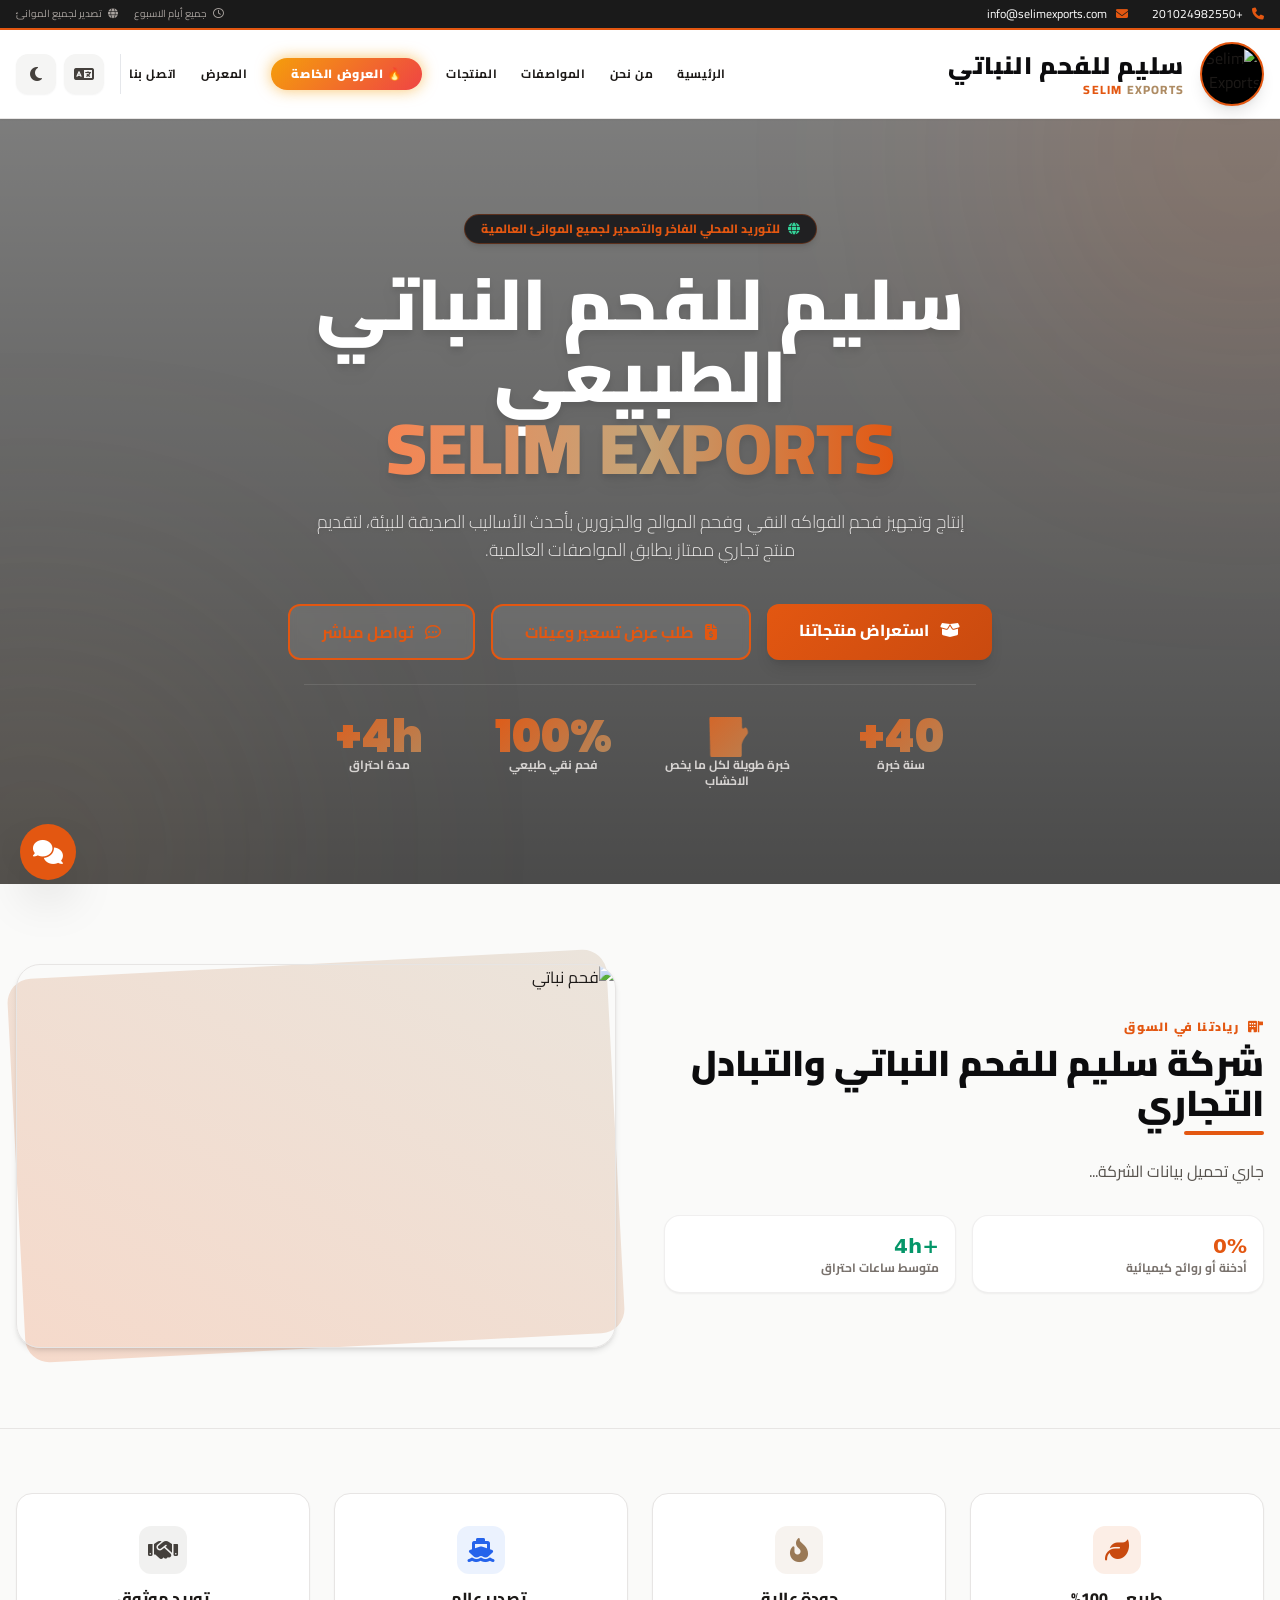
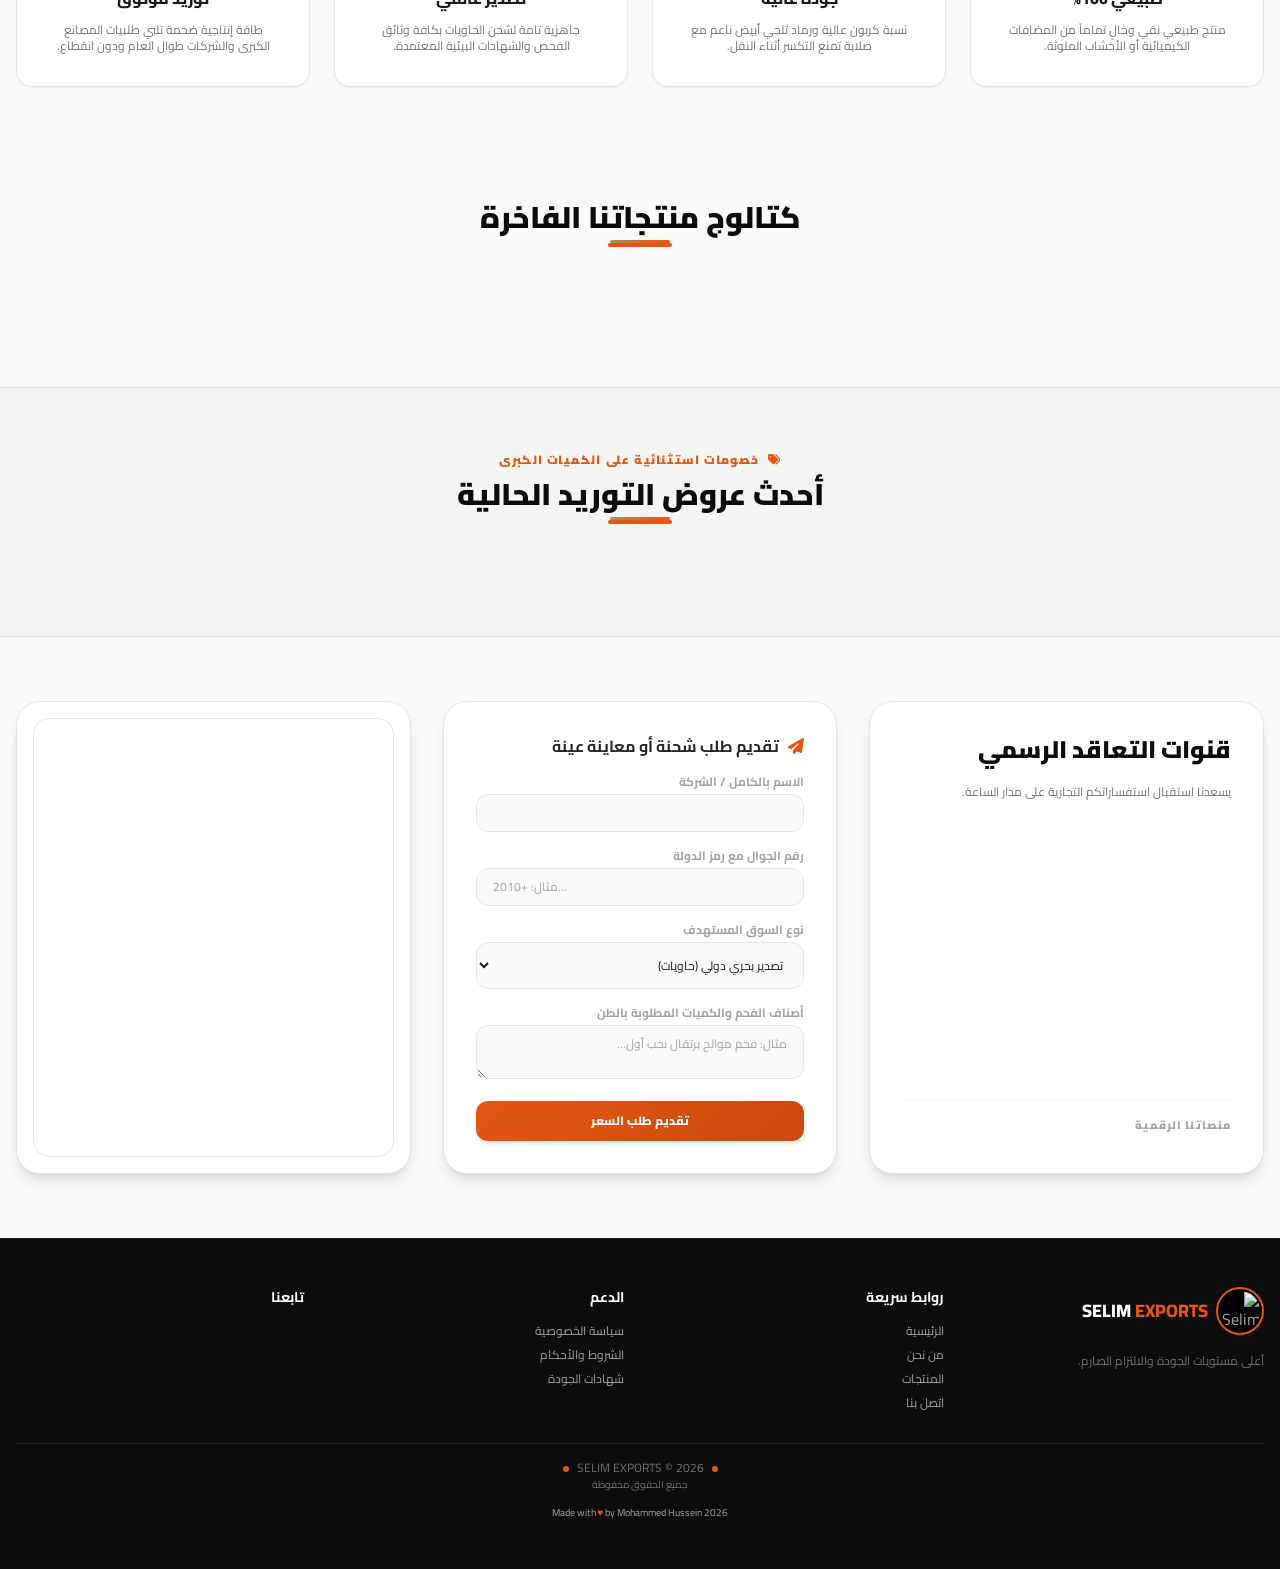
==== commit 7e055644: "Add files via upload" ====
--- a/index.html
+++ b/index.html
@@ -4,6 +4,9 @@
     <meta charset="UTF-8" />
     <meta name="viewport" content="width=device-width, initial-scale=1.0" />
     <title>سليم للفحم النباتي | Selim Exports</title>
+    <!-- تم استبدال Tailwind CDN (سكريبت ضخم بيتصرف في المتصفح كل زيارة) بملف CSS جاهز
+         ومبني مسبقاً (tailwind.min.css) بنفس الألوان والإعدادات بالظبط، وده بيسرّع تحميل
+         الصفحة الأول بشكل كبير جداً ويشيل تحذير "should not be used in production". -->
     <link rel="stylesheet" href="tailwind.min.css" />
     <link rel="preconnect" href="https://cdnjs.cloudflare.com" crossorigin />
     <link rel="stylesheet" href="https://cdnjs.cloudflare.com/ajax/libs/font-awesome/6.4.0/css/all.min.css" />
@@ -19,57 +22,14 @@
     <!-- Toast Container -->
     <div id="toast-container" class="fixed bottom-5 left-5 z-50 flex flex-col gap-2 max-w-sm w-full"></div>
 
-    <!-- Confirm Modal -->
-    <div id="confirm-modal" class="fixed inset-0 z-50 bg-black/70 backdrop-blur-sm flex items-center justify-center p-4 hidden">
-        <div class="bg-white dark:bg-dark-900 border border-stone-200 dark:border-stone-800 rounded-3xl p-6 max-w-md w-full shadow-2xl space-y-4">
-            <h4 class="text-lg font-black text-dark-950 dark:text-white" id="confirm-title">تأكيد الإجراء</h4>
-            <p class="text-sm text-stone-500 dark:text-stone-400" id="confirm-message">هل أنت متأكد من رغبتك في تنفيذ هذا الإجراء؟</p>
-            <div class="flex justify-end gap-3 pt-2">
-                <button id="confirm-cancel-btn" class="px-4 py-2 rounded-xl bg-stone-100 dark:bg-dark-800 text-stone-600 dark:text-stone-300 text-xs font-bold hover:bg-stone-200 dark:hover:bg-dark-700 transition-all">إلغاء</button>
-                <button id="confirm-ok-btn" class="px-5 py-2 rounded-xl bg-red-600 hover:bg-red-500 text-white text-xs font-bold transition-all">تأكيد الإجراء</button>
-            </div>
-        </div>
-    </div>
-
-    <!-- مودال عرض الصورة بحجم كبير مع أسهم التقليب -->
-    <div id="image-viewer-modal" class="fixed inset-0 z-[60] bg-black/95 backdrop-blur-md flex items-center justify-center p-4 hidden modal-enter" onclick="closeImageViewer()">
-        <button onclick="closeImageViewer()" class="absolute top-5 right-5 w-12 h-12 rounded-full bg-white/10 hover:bg-white/20 text-white flex items-center justify-center text-xl transition-all z-20"><i class="fa-solid fa-xmark"></i></button>
-        
-        <!-- أزرار التقليب -->
-        <button onclick="prevImage(event)" class="absolute left-5 top-1/2 -translate-y-1/2 w-12 h-12 rounded-full bg-white/10 hover:bg-white/20 text-white flex items-center justify-center text-2xl transition-all z-20"><i class="fa-solid fa-chevron-left"></i></button>
-        <button onclick="nextImage(event)" class="absolute right-5 top-1/2 -translate-y-1/2 w-12 h-12 rounded-full bg-white/10 hover:bg-white/20 text-white flex items-center justify-center text-2xl transition-all z-20"><i class="fa-solid fa-chevron-right"></i></button>
-
-        <img id="image-viewer-img" src="" class="max-w-full max-h-[90vh] object-contain rounded-2xl shadow-2xl z-10" onclick="event.stopPropagation()" alt="معاينة الصورة" />
-    </div>
-
-  <!-- مودال تفاصيل المنتج -->
-    <div id="product-modal" class="fixed inset-0 z-[99999] bg-black/80 backdrop-blur-sm flex items-center justify-center p-2 sm:p-4 hidden modal-enter" onclick="closeProductModal()">
-        <div class="bg-white dark:bg-dark-900 border border-stone-200 dark:border-stone-800 rounded-3xl max-w-4xl w-full max-h-[90vh] overflow-y-auto shadow-2xl flex flex-col md:flex-row relative" onclick="event.stopPropagation()">
-            
-            <!-- زر إغلاق محسّن وواضح جداً للموبايل -->
-            <button onclick="closeProductModal()" class="absolute top-3 left-3 sm:top-4 sm:right-4 w-11 h-11 rounded-full bg-stone-900/60 hover:bg-stone-900 text-white flex items-center justify-center text-xl transition-all z-30 shadow-lg backdrop-blur-md">
-                <i class="fa-solid fa-xmark"></i>
-            </button>
-            
-            <!-- صورة المنتج -->
-            <div class="md:w-1/2 h-64 md:h-auto bg-stone-100 dark:bg-dark-950 relative">
-                <img id="modal-product-img" src="" class="w-full h-full object-cover" alt="صورة المنتج">
-                <span id="modal-product-tag" class="absolute top-4 right-4 sm:left-4 sm:right-auto text-xs font-bold px-3 py-1.5 rounded-lg text-white bg-stone-900/80 backdrop-blur-sm z-10"></span>
-            </div>
-            
-            <!-- تفاصيل المنتج -->
-            <div class="md:w-1/2 p-6 md:p-8 space-y-4 flex flex-col justify-center">
-                <h3 id="modal-product-name" class="text-2xl md:text-3xl font-black text-dark-950 dark:text-white"></h3>
-                <div id="modal-product-price" class="text-xl font-bold text-primary-500 font-sans"></div>
-                <div class="w-12 h-1 bg-primary-500 rounded-full"></div>
-                <p id="modal-product-desc" class="text-sm text-stone-500 dark:text-stone-400 leading-relaxed whitespace-pre-wrap max-h-48 overflow-y-auto scrollbar-none"></p>
-                
-                <div class="pt-6 mt-auto">
-                    <a id="modal-product-whatsapp" href="#" target="_blank" class="btn-primary w-full flex items-center justify-center gap-2 py-3.5 rounded-xl text-white font-extrabold shadow-lg hover:scale-105 transition-all text-sm">
-                        <i class="fa-brands fa-whatsapp text-xl"></i> <span>طلب تسعيرة أو عينة</span>
-                    </a>
-                </div>
-            </div>
+    <!-- مودال عرض الصورة بحجم كبير مع أسهم التنقل -->
+    <div id="image-viewer-modal" class="fixed inset-0 z-[60] bg-black/90 backdrop-blur-md flex items-center justify-center p-4 hidden modal-enter">
+        <button onclick="closeImageViewer()" class="absolute top-5 right-5 w-10 h-10 rounded-full bg-white/10 hover:bg-white/20 text-white flex items-center justify-center text-xl transition-all z-10"><i class="fa-solid fa-xmark"></i></button>
+        <span id="image-viewer-counter" class="absolute top-6 left-6 text-white/70 text-xs font-bold z-10"></span>
+        <img id="image-viewer-img" src="" class="max-w-full max-h-[90vh] object-contain rounded-2xl shadow-2xl cursor-zoom-out" onclick="closeImageViewer()" alt="معاينة الصورة" />
+        <div id="image-viewer-nav" style="display:none">
+            <button onclick="event.stopPropagation(); viewerPrev()" aria-label="السابق" class="fixed top-1/2 -translate-y-1/2 right-4 sm:right-8 w-11 h-11 rounded-full bg-white/10 hover:bg-white/25 text-white flex items-center justify-center text-lg transition-all z-10"><i class="fa-solid fa-chevron-right"></i></button>
+            <button onclick="event.stopPropagation(); viewerNext()" aria-label="التالي" class="fixed top-1/2 -translate-y-1/2 left-4 sm:left-8 w-11 h-11 rounded-full bg-white/10 hover:bg-white/25 text-white flex items-center justify-center text-lg transition-all z-10"><i class="fa-solid fa-chevron-left"></i></button>
         </div>
     </div>
 
@@ -89,8 +49,7 @@
 
     <header class="sticky top-0 z-40 bg-white/95 dark:bg-dark-900/95 border-b border-stone-200 dark:border-stone-900 shadow-sm glassmorphism transition-all">
         <div class="container mx-auto px-4 py-3 flex justify-between items-center">
-            <!-- الدخول للإدارة أصبح عبر النقر المزدوج على الشعار للتوجه لصفحة admin.html -->
-            <div class="flex items-center gap-4 cursor-pointer select-none" ondblclick="window.location.href='admin.html'" title="انقر نقراً مزدوجاً لفتح لوحة التحكم المستقلة">
+            <div class="flex items-center gap-4 cursor-pointer select-none" ondblclick="goToAdmin()" title="انقر نقراً مزدوجاً لفتح بوابة الإدارة">
                 <div class="w-16 h-16 rounded-full border-2 border-primary-500 flex items-center justify-center bg-black shadow-lg overflow-hidden p-0.5">
                     <img src="https://i.ibb.co/b5GZvgbB/Whats-App-Image-2026-07-26-at-3-10-04-AM.jpg" class="w-full h-full object-cover rounded-full" alt="Selim Exports Logo" />
                 </div>
@@ -101,13 +60,16 @@
             </div>
 
            <div class="flex items-center gap-2">
-                <a href="#" data-section="gallery" class="lg:hidden h-10 px-3 rounded-xl bg-primary-500/10 text-primary-600 dark:bg-primary-900/30 dark:text-primary-400 flex items-center gap-2 hover:bg-primary-500 hover:text-white transition-all shadow-sm text-xs font-bold" title="المعرض">
-                    <span data-i18n="nav_gallery">المعرض</span>
-                </a>
-
-                <button id="mobile-menu-btn" class="lg:hidden w-10 h-10 rounded-xl bg-stone-100 dark:bg-dark-800 text-stone-700 dark:text-primary-500 flex items-center justify-center hover:scale-105 transition-all shadow-sm" onclick="toggleMobileMenu()">
-                    <i id="mobile-menu-icon" class="fa-solid fa-bars text-xl"></i>
-                </button>
+    <!-- زر المعرض السريع للهاتف (أيقونة + نص) -->
+    <a href="#" data-section="gallery" class="lg:hidden h-10 px-3 rounded-xl bg-primary-500/10 text-primary-600 dark:bg-primary-900/30 dark:text-primary-400 flex items-center gap-2 hover:bg-primary-500 hover:text-white transition-all shadow-sm text-xs font-bold" title="المعرض">
+      
+        <span data-i18n="nav_gallery">المعرض</span>
+    </a>
+
+    <!-- زر القائمة (الثلاث شرط) -->
+    <button id="mobile-menu-btn" class="lg:hidden w-10 h-10 rounded-xl bg-stone-100 dark:bg-dark-800 text-stone-700 dark:text-primary-500 flex items-center justify-center hover:scale-105 transition-all shadow-sm" onclick="toggleMobileMenu()">
+        <i id="mobile-menu-icon" class="fa-solid fa-bars text-xl"></i>
+    </button>
                 <nav class="hidden lg:flex items-center gap-6 text-xs font-bold uppercase tracking-wider">
                     <a href="#" data-section="home" class="hover:text-primary-500 transition-colors"><span data-i18n="nav_home">الرئيسية</span></a>
                     <a href="#" data-section="about" class="hover:text-primary-500 transition-colors"><span data-i18n="nav_about">من نحن</span></a>
@@ -125,6 +87,7 @@
             </div>
         </div>
 
+        <!-- القائمة المنسدلة للموبايل -->
         <div id="mobile-menu" class="lg:hidden hidden bg-white dark:bg-dark-900 border-t border-stone-200 dark:border-stone-800 shadow-lg absolute top-full right-0 left-0 z-30 transition-all duration-300">
             <nav class="flex flex-col p-4 space-y-3 text-sm font-bold uppercase tracking-wider">
                 <a href="#" data-section="home" class="hover:text-primary-500 transition-colors py-2" onclick="closeMobileMenu()"><span data-i18n="nav_home">الرئيسية</span></a>
@@ -149,10 +112,10 @@
                 <h2 class="text-4xl md:text-7xl font-black text-white leading-tight drop-shadow-lg"><span data-i18n="hero_title_main">سليم للفحم النباتي الطبيعي</span><br/><span class="text-transparent bg-clip-text bg-gradient-to-r from-primary-400 via-gold-400 to-primary-500">SELIM EXPORTS</span></h2>
                 <p class="text-stone-200 text-sm md:text-lg font-light max-w-2xl mx-auto leading-relaxed drop-shadow"><span data-i18n="hero_subtitle">إنتاج وتجهيز فحم الفواكه النقي وفحم الموالح والجزورين بأحدث الأساليب الصديقة للبيئة، لتقديم منتج تجاري ممتاز يطابق المواصفات العالمية.</span></p>
                <div class="flex flex-wrap justify-center gap-4 pt-4">
-                    <a href="#products" class="btn-primary px-8 py-3.5 rounded-xl font-extrabold text-white shadow-lg hover:scale-105 transition-all"><i class="fa-solid fa-box-open ml-2"></i> <span data-i18n="hero_btn1">استعراض منتجاتنا</span></a>
-                    <a href="#contact" class="btn-outline-primary px-8 py-3.5 rounded-xl font-bold bg-white/10 backdrop-blur-sm hover:text-white transition-all"><i class="fa-solid fa-file-invoice-dollar ml-2"></i> <span data-i18n="hero_btn2">طلب عرض تسعير وعينات</span></a>
-                    <a href="#" onclick="toggleChatWindow(); return false;" class="btn-outline-primary px-8 py-3.5 rounded-xl font-bold bg-white/10 backdrop-blur-sm hover:text-white transition-all"><i class="fa-regular fa-comment-dots ml-2"></i> <span data-i18n="hero_btn3">تواصل مباشر</span></a>
-                </div>
+    <a href="#products" class="btn-primary px-8 py-3.5 rounded-xl font-extrabold text-white shadow-lg hover:scale-105 transition-all"><i class="fa-solid fa-box-open ml-2"></i> <span data-i18n="hero_btn1">استعراض منتجاتنا</span></a>
+    <a href="#contact" class="btn-outline-primary px-8 py-3.5 rounded-xl font-bold bg-white/10 backdrop-blur-sm hover:text-white transition-all"><i class="fa-solid fa-file-invoice-dollar ml-2"></i> <span data-i18n="hero_btn2">طلب عرض تسعير وعينات</span></a>
+    <a href="#" onclick="toggleChatWindow(); return false;" class="btn-outline-primary px-8 py-3.5 rounded-xl font-bold bg-white/10 backdrop-blur-sm hover:text-white transition-all"><i class="fa-regular fa-comment-dots ml-2"></i> <span data-i18n="hero_btn3">تواصل مباشر</span></a>
+</div>
                 <div class="grid grid-cols-2 md:grid-cols-4 gap-6 max-w-2xl mx-auto pt-8 border-t border-white/10">
                     <div><div class="stat-number text-3xl md:text-4xl">40+</div><p class="text-stone-300 text-xs font-bold"><span data-i18n="stat_exp">سنة خبرة</span></p></div>
                     <div><div class="stat-number text-3xl md:text-4xl">🪵</div><p class="text-stone-300 text-xs font-bold"><span data-i18n="stat_countries">خبرة طويلة لكل ما يخص الاخشاب</span></p></div>
@@ -221,50 +184,45 @@
         </section>
     </div>
 
-    <!-- صفحة المعرض المستقلة بتبويبات -->
+    <!-- صفحة المعرض المستقلة -->
     <div id="gallery-page" class="container mx-auto px-4 py-16 min-h-screen">
-        <div class="text-center max-w-xl mx-auto mb-10 space-y-2">
-            <h2 class="text-3xl font-black text-dark-950 dark:text-white section-title section-title-center"><span data-i18n="gallery_title">معرض الصور والفيديوهات</span></h2>
-            <div class="w-16 h-1 bg-primary-500 mx-auto rounded-full"></div>
-        </div>
-        
-        <!-- التبويبات -->
-        <div class="flex justify-center gap-4 mb-8">
-            <button id="tab-img-btn" onclick="switchGalleryTab('image')" class="px-8 py-2.5 rounded-xl bg-primary-500 text-white font-bold text-sm shadow-md transition-all">الصور</button>
-            <button id="tab-vid-btn" onclick="switchGalleryTab('video')" class="px-8 py-2.5 rounded-xl bg-white dark:bg-dark-900 text-stone-600 dark:text-stone-300 border border-stone-200 dark:border-stone-800 font-bold text-sm shadow-sm transition-all hover:border-primary-500">الفيديوهات</button>
-        </div>
-
+        <div class="text-center max-w-xl mx-auto mb-6 space-y-2"><h2 class="text-3xl font-black text-dark-950 dark:text-white section-title section-title-center"><span data-i18n="gallery_title">معرض الصور والفيديوهات</span></h2><div class="w-16 h-1 bg-primary-500 mx-auto rounded-full"></div></div>
+        <div class="flex justify-center gap-3 mb-10">
+            <button id="gallery-filter-all" onclick="filterGallery('all')" class="gallery-filter-btn px-6 py-2 rounded-xl bg-primary-500 text-white dark:bg-gold-500 dark:text-black font-extrabold text-xs whitespace-nowrap shadow-md">الكل</button>
+            <button id="gallery-filter-image" onclick="filterGallery('image')" class="gallery-filter-btn px-6 py-2 rounded-xl bg-white dark:bg-dark-900 text-stone-500 dark:text-stone-400 border border-stone-200 dark:border-stone-800 font-bold text-xs whitespace-nowrap shadow-sm hover:border-primary-500"><i class="fa-solid fa-image ml-1"></i> صور</button>
+            <button id="gallery-filter-video" onclick="filterGallery('video')" class="gallery-filter-btn px-6 py-2 rounded-xl bg-white dark:bg-dark-900 text-stone-500 dark:text-stone-400 border border-stone-200 dark:border-stone-800 font-bold text-xs whitespace-nowrap shadow-sm hover:border-primary-500"><i class="fa-solid fa-video ml-1"></i> فيديوهات</button>
+        </div>
         <div id="gallery-grid" class="grid grid-cols-1 md:grid-cols-2 lg:grid-cols-3 gap-6"></div>
         <div id="gallery-load-more-wrap" class="mt-10"></div>
     </div>
 
-    <!-- زر الشات العائم ونافذة الشات -->
-    <button id="chat-floating-btn" class="fixed bottom-5 left-5 z-50 w-14 h-14 rounded-full bg-primary-500 text-white shadow-2xl flex items-center justify-center text-2xl hover:scale-110 transition-all animate-pulse" onclick="toggleChatWindow()">
-        <i class="fa-solid fa-comments"></i>
-    </button>
-
-    <div id="chat-window" class="fixed bottom-20 left-5 z-50 w-80 sm:w-96 bg-white dark:bg-dark-900 border border-stone-200 dark:border-stone-800 rounded-2xl shadow-2xl hidden flex-col overflow-hidden transition-all">
-        <div class="bg-primary-500 text-white p-3 flex justify-between items-center">
-            <span class="font-bold text-sm">الدردشة المباشرة</span>
-            <button onclick="toggleChatWindow()" class="text-white hover:text-stone-200"><i class="fa-solid fa-xmark"></i></button>
-        </div>
-        <!-- نموذج بيانات الزائر -->
-        <div id="chat-info-form" class="p-4 space-y-3">
-            <p class="text-xs text-stone-500 dark:text-stone-400">يرجى إدخال بياناتك للتواصل:</p>
-            <input type="text" id="chat-visitor-name" placeholder="الاسم الكامل" class="w-full bg-stone-50 dark:bg-dark-800 border border-stone-200 dark:border-stone-700 rounded-lg px-3 py-2 text-xs focus:outline-none" />
-            <input type="email" id="chat-visitor-email" placeholder="البريد الإلكتروني" class="w-full bg-stone-50 dark:bg-dark-800 border border-stone-200 dark:border-stone-700 rounded-lg px-3 py-2 text-xs focus:outline-none" />
-            <input type="tel" id="chat-visitor-phone" placeholder="رقم الهاتف" class="w-full bg-stone-50 dark:bg-dark-800 border border-stone-200 dark:border-stone-700 rounded-lg px-3 py-2 text-xs focus:outline-none" />
-            <button onclick="submitVisitorInfo()" class="btn-primary w-full font-black py-2 rounded-lg text-white text-xs">بدء المحادثة</button>
-        </div>
-        <!-- منطقة الرسائل والإدخال -->
-        <div id="chat-messages-area" class="hidden flex-1 flex-col">
-            <div id="chat-messages" class="flex-1 p-3 space-y-2 overflow-y-auto h-64 text-xs"></div>
-            <div class="p-2 border-t border-stone-200 dark:border-stone-800 flex gap-2">
-                <input type="text" id="chat-input" placeholder="اكتب رسالتك..." class="flex-1 bg-stone-100 dark:bg-dark-800 border border-stone-200 dark:border-stone-700 rounded-lg px-3 py-2 text-xs focus:outline-none" />
-                <button onclick="sendChatMessage()" class="btn-primary px-3 py-2 rounded-lg text-xs font-black"><i class="fa-solid fa-paper-plane"></i></button>
-            </div>
-        </div>
-    </div>
+<!-- زر الشات العائم ونافذة الشات -->
+<button id="chat-floating-btn" class="fixed bottom-5 left-5 z-50 w-14 h-14 rounded-full bg-primary-500 text-white shadow-2xl flex items-center justify-center text-2xl hover:scale-110 transition-all animate-pulse" onclick="toggleChatWindow()">
+    <i class="fa-solid fa-comments"></i>
+</button>
+
+<div id="chat-window" class="fixed bottom-20 left-5 z-50 w-80 sm:w-96 bg-white dark:bg-dark-900 border border-stone-200 dark:border-stone-800 rounded-2xl shadow-2xl hidden flex-col overflow-hidden transition-all">
+    <div class="bg-primary-500 text-white p-3 flex justify-between items-center">
+        <span class="font-bold text-sm">الدردشة المباشرة</span>
+        <button onclick="toggleChatWindow()" class="text-white hover:text-stone-200"><i class="fa-solid fa-xmark"></i></button>
+    </div>
+    <!-- نموذج بيانات الزائر (يظهر أولاً) -->
+    <div id="chat-info-form" class="p-4 space-y-3">
+        <p class="text-xs text-stone-500 dark:text-stone-400">يرجى إدخال بياناتك للتواصل:</p>
+        <input type="text" id="chat-visitor-name" placeholder="الاسم الكامل" class="w-full bg-stone-50 dark:bg-dark-800 border border-stone-200 dark:border-stone-700 rounded-lg px-3 py-2 text-xs focus:outline-none" />
+        <input type="email" id="chat-visitor-email" placeholder="البريد الإلكتروني" class="w-full bg-stone-50 dark:bg-dark-800 border border-stone-200 dark:border-stone-700 rounded-lg px-3 py-2 text-xs focus:outline-none" />
+        <input type="tel" id="chat-visitor-phone" placeholder="رقم الهاتف" class="w-full bg-stone-50 dark:bg-dark-800 border border-stone-200 dark:border-stone-700 rounded-lg px-3 py-2 text-xs focus:outline-none" />
+        <button onclick="submitVisitorInfo()" class="btn-primary w-full font-black py-2 rounded-lg text-white text-xs">بدء المحادثة</button>
+    </div>
+    <!-- منطقة الرسائل والإدخال (مخفية في البداية) -->
+    <div id="chat-messages-area" class="hidden flex-1 flex-col">
+        <div id="chat-messages" class="flex-1 p-3 space-y-2 overflow-y-auto h-64 text-xs"></div>
+        <div class="p-2 border-t border-stone-200 dark:border-stone-800 flex gap-2">
+            <input type="text" id="chat-input" placeholder="اكتب رسالتك..." class="flex-1 bg-stone-100 dark:bg-dark-800 border border-stone-200 dark:border-stone-700 rounded-lg px-3 py-2 text-xs focus:outline-none" />
+            <button onclick="sendChatMessage()" class="btn-primary px-3 py-2 rounded-lg text-xs font-black"><i class="fa-solid fa-paper-plane"></i></button>
+        </div>
+    </div>
+</div>
 
     <!-- فوتر -->
     <footer class="bg-dark-950 text-stone-400 py-12 border-t border-stone-800">
@@ -285,9 +243,12 @@
         </div>
     </footer>
 
+    <!-- لوحة التحكم بقت صفحة مستقلة: admin.html -->
+
     <!-- ملفات JavaScript -->
-    <script type="module" src="firebase.js"></script>
+    <script type="module" src="firebase-public.js"></script>
     <script src="main.js"></script>
+    <!-- إسكريبت Chaty -->
     <script id="pixel-chaty" async="true" src="https://cdn.chaty.app/pixel.js?id=pOQ8rQP5"></script>
 </body>
 </html>
--- a/style.css
+++ b/style.css
@@ -63,3 +63,9 @@
 #mobile-menu { transition: all 0.3s ease; }
 #mobile-menu.hidden { display: none; }
 #mobile-menu:not(.hidden) { display: block; }
+
+/* معرض الصور والفيديوهات: واجهة نقر لتحميل فيديو يوتيوب بدل تحميله تلقائياً */
+.gallery-video-facade { background-size: cover; background-position: center; background-color: #1a1a20; }
+.gallery-card { animation: galleryCardIn 0.4s ease both; }
+@keyframes galleryCardIn { from { opacity: 0; transform: translateY(10px); } to { opacity: 1; transform: translateY(0); } }
+#gallery-load-more-wrap:empty { display: none; }
